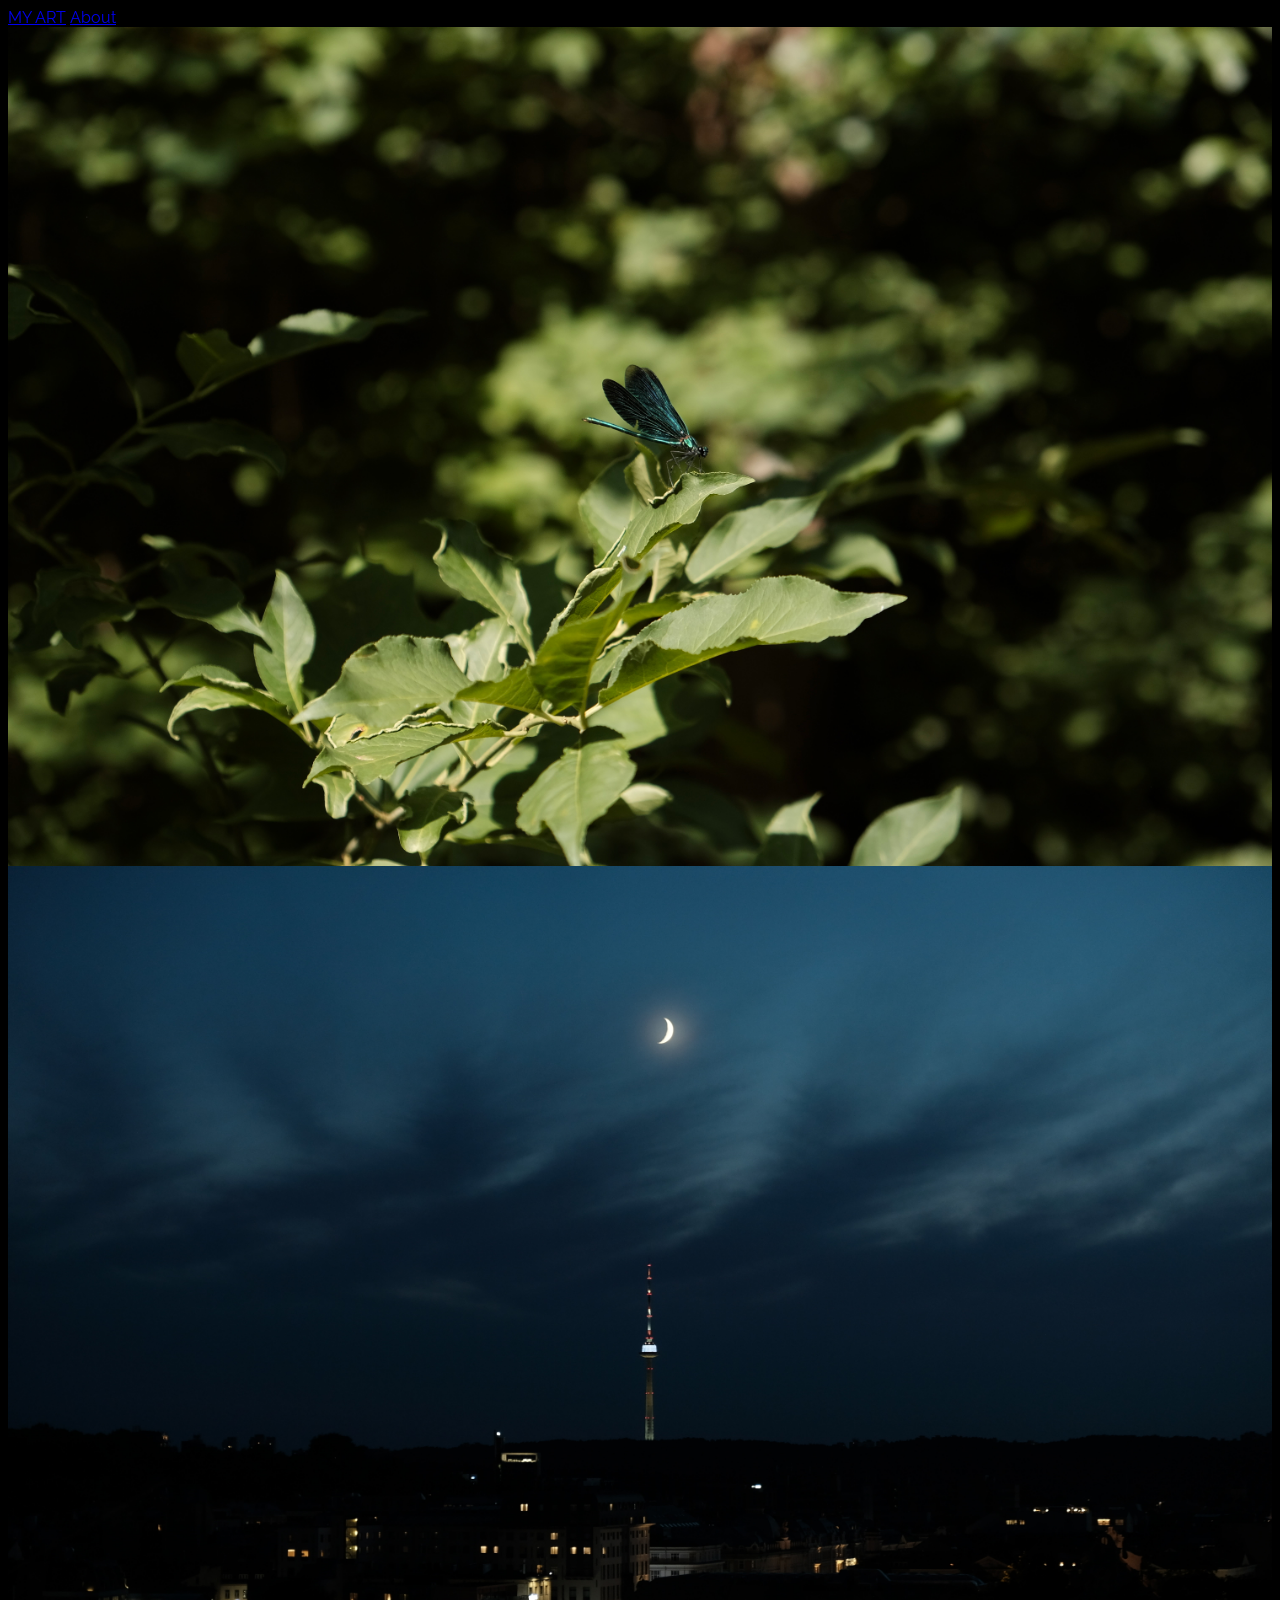
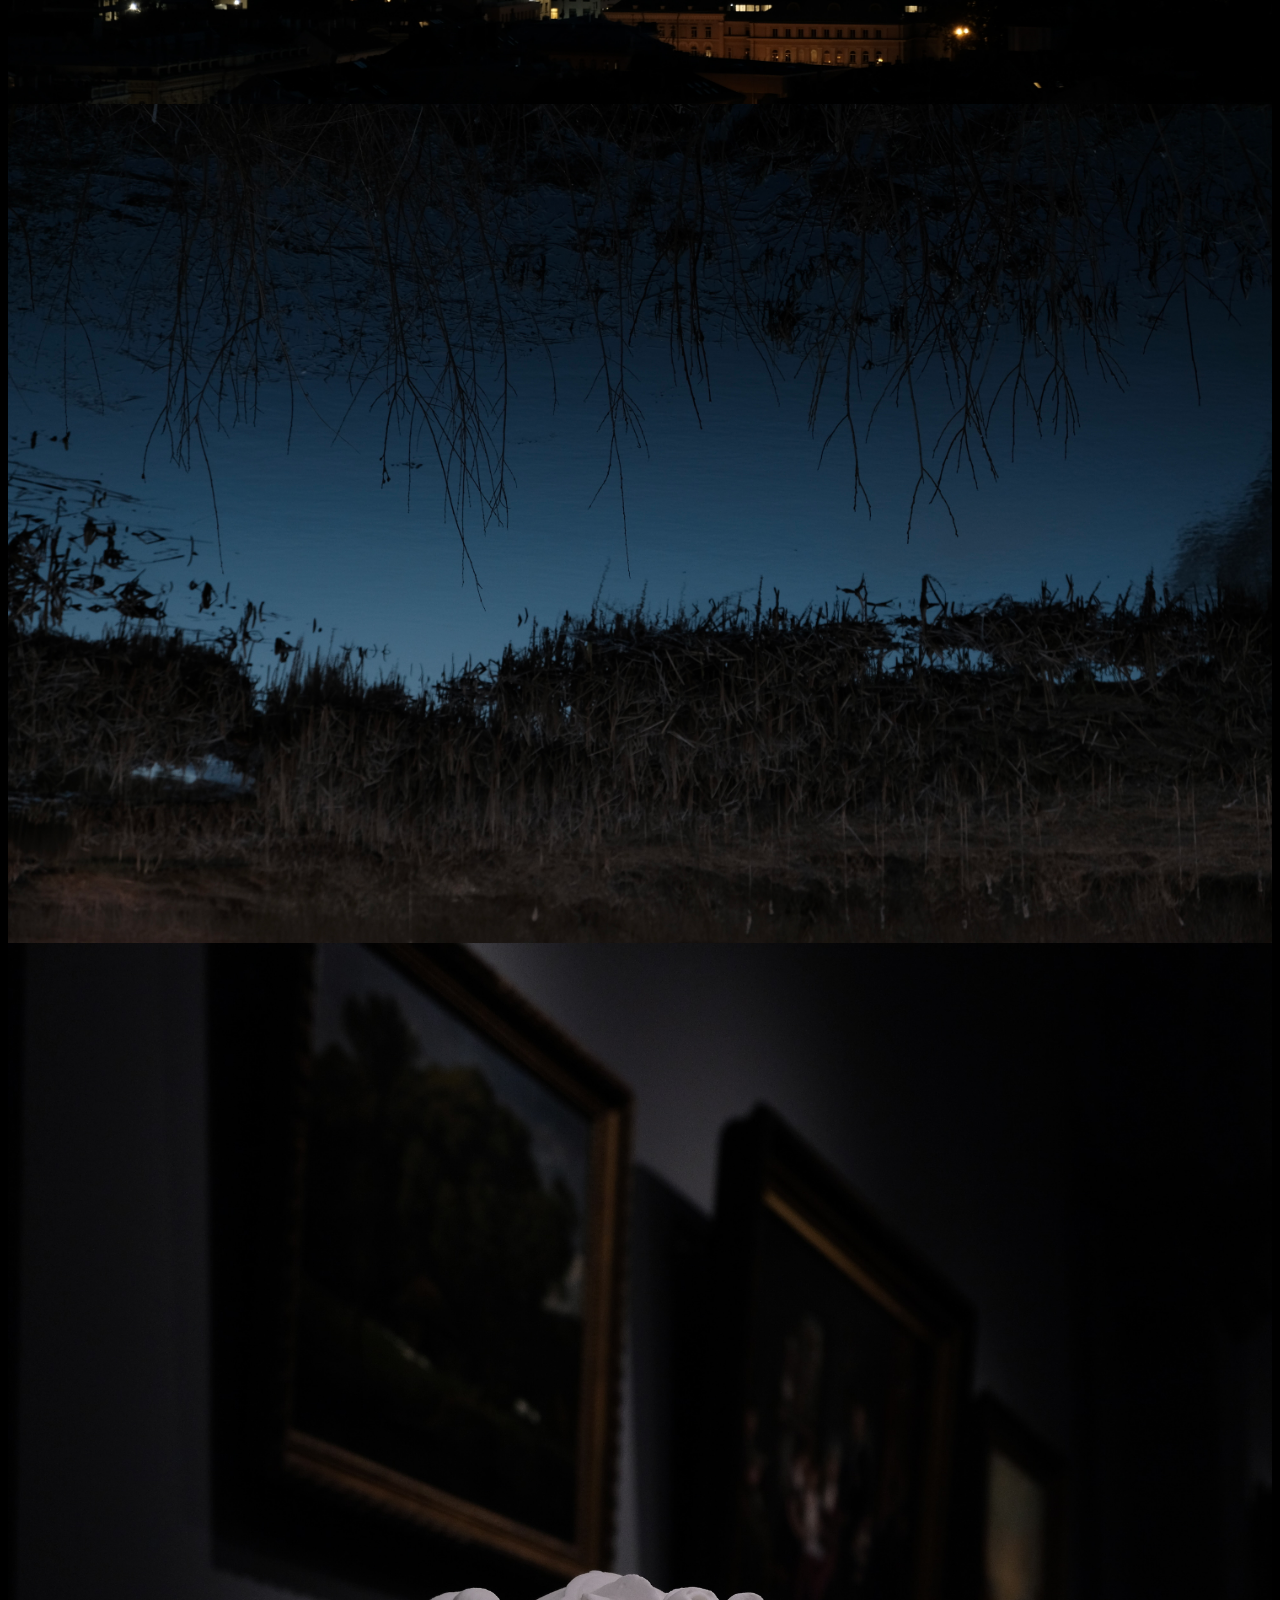
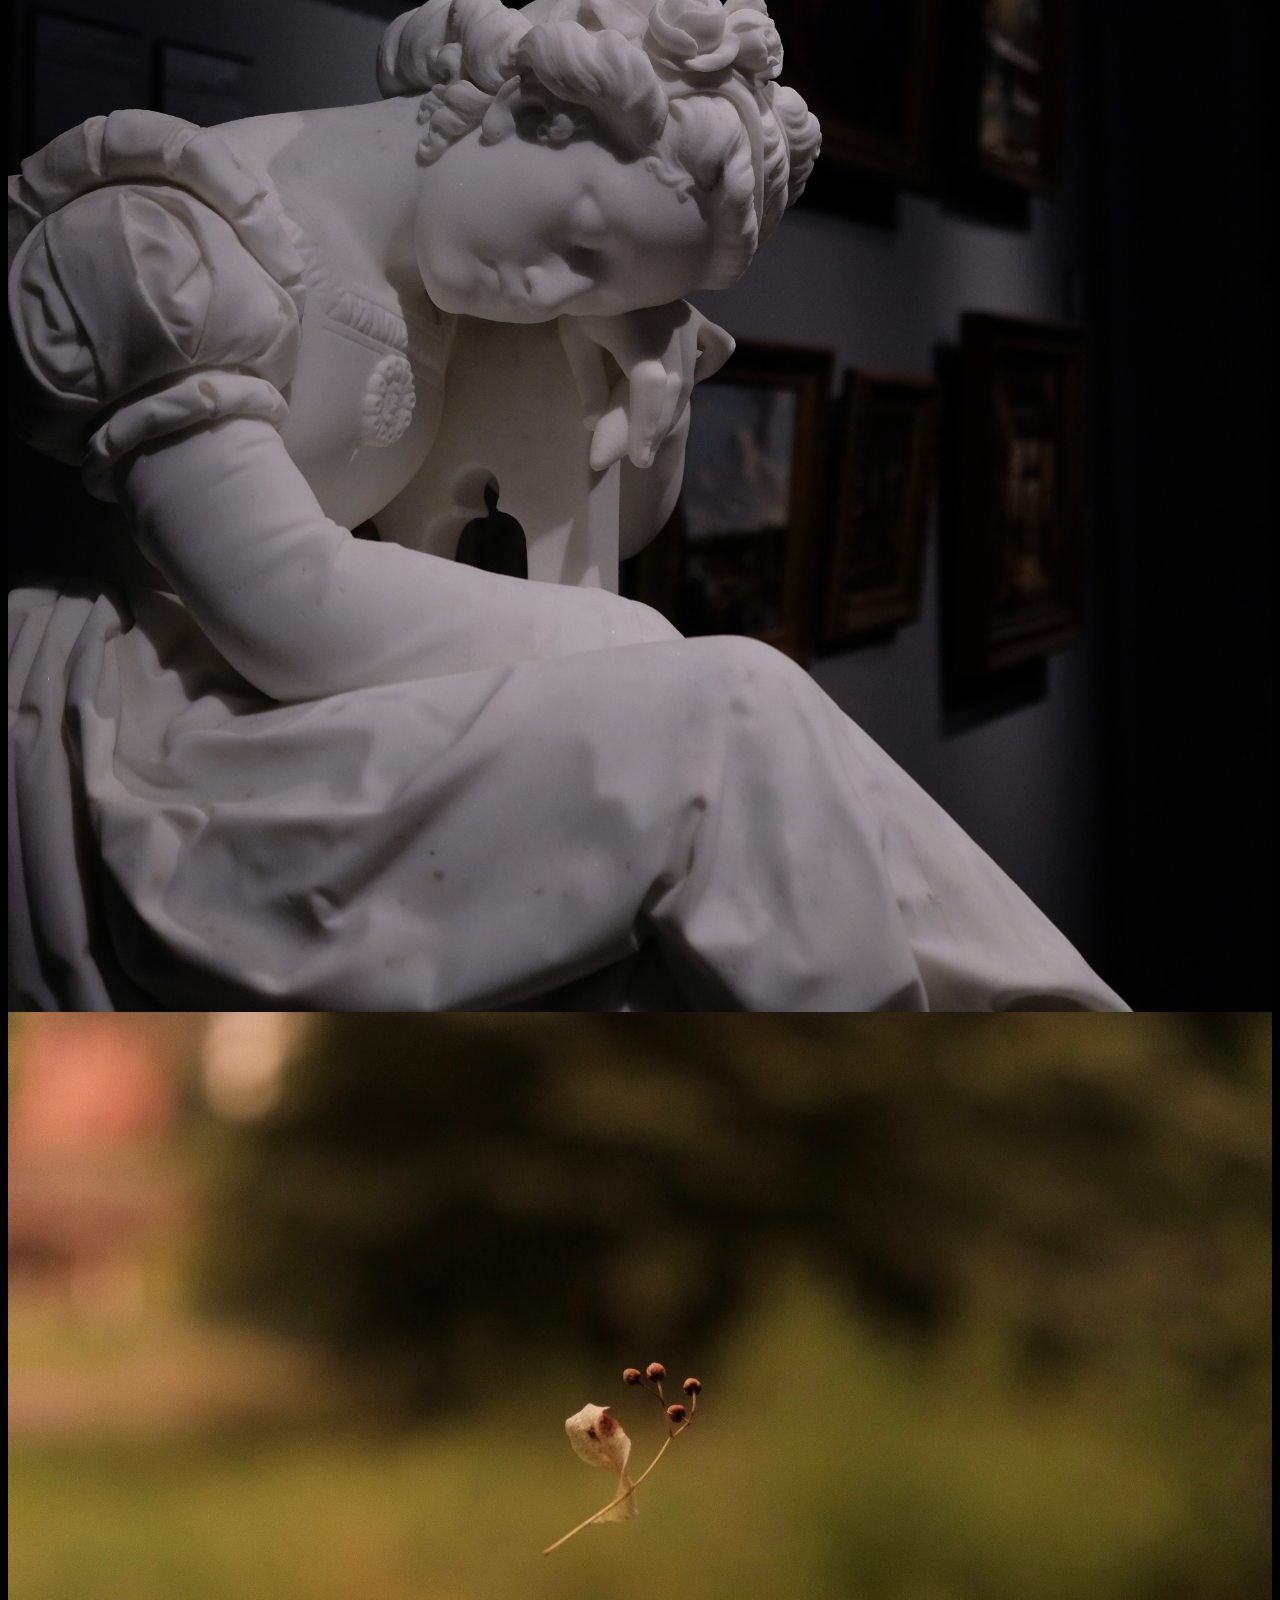
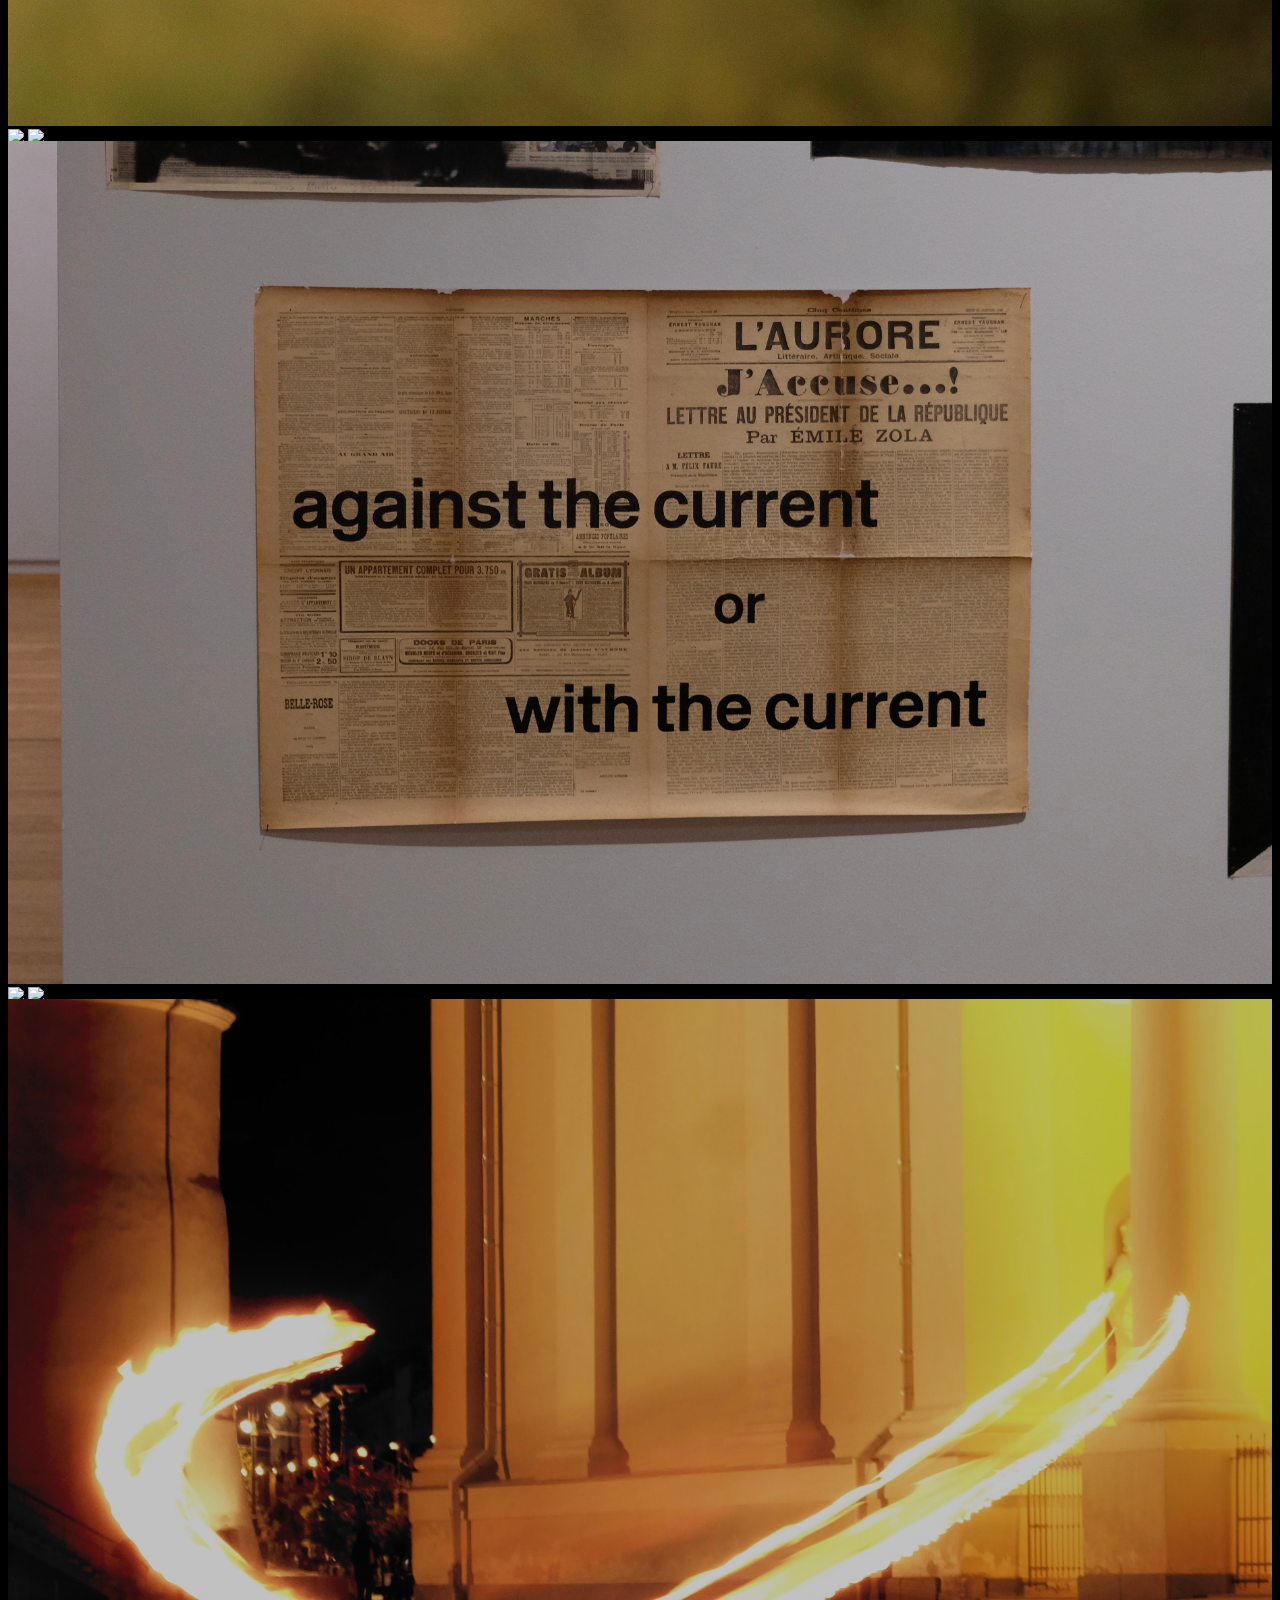
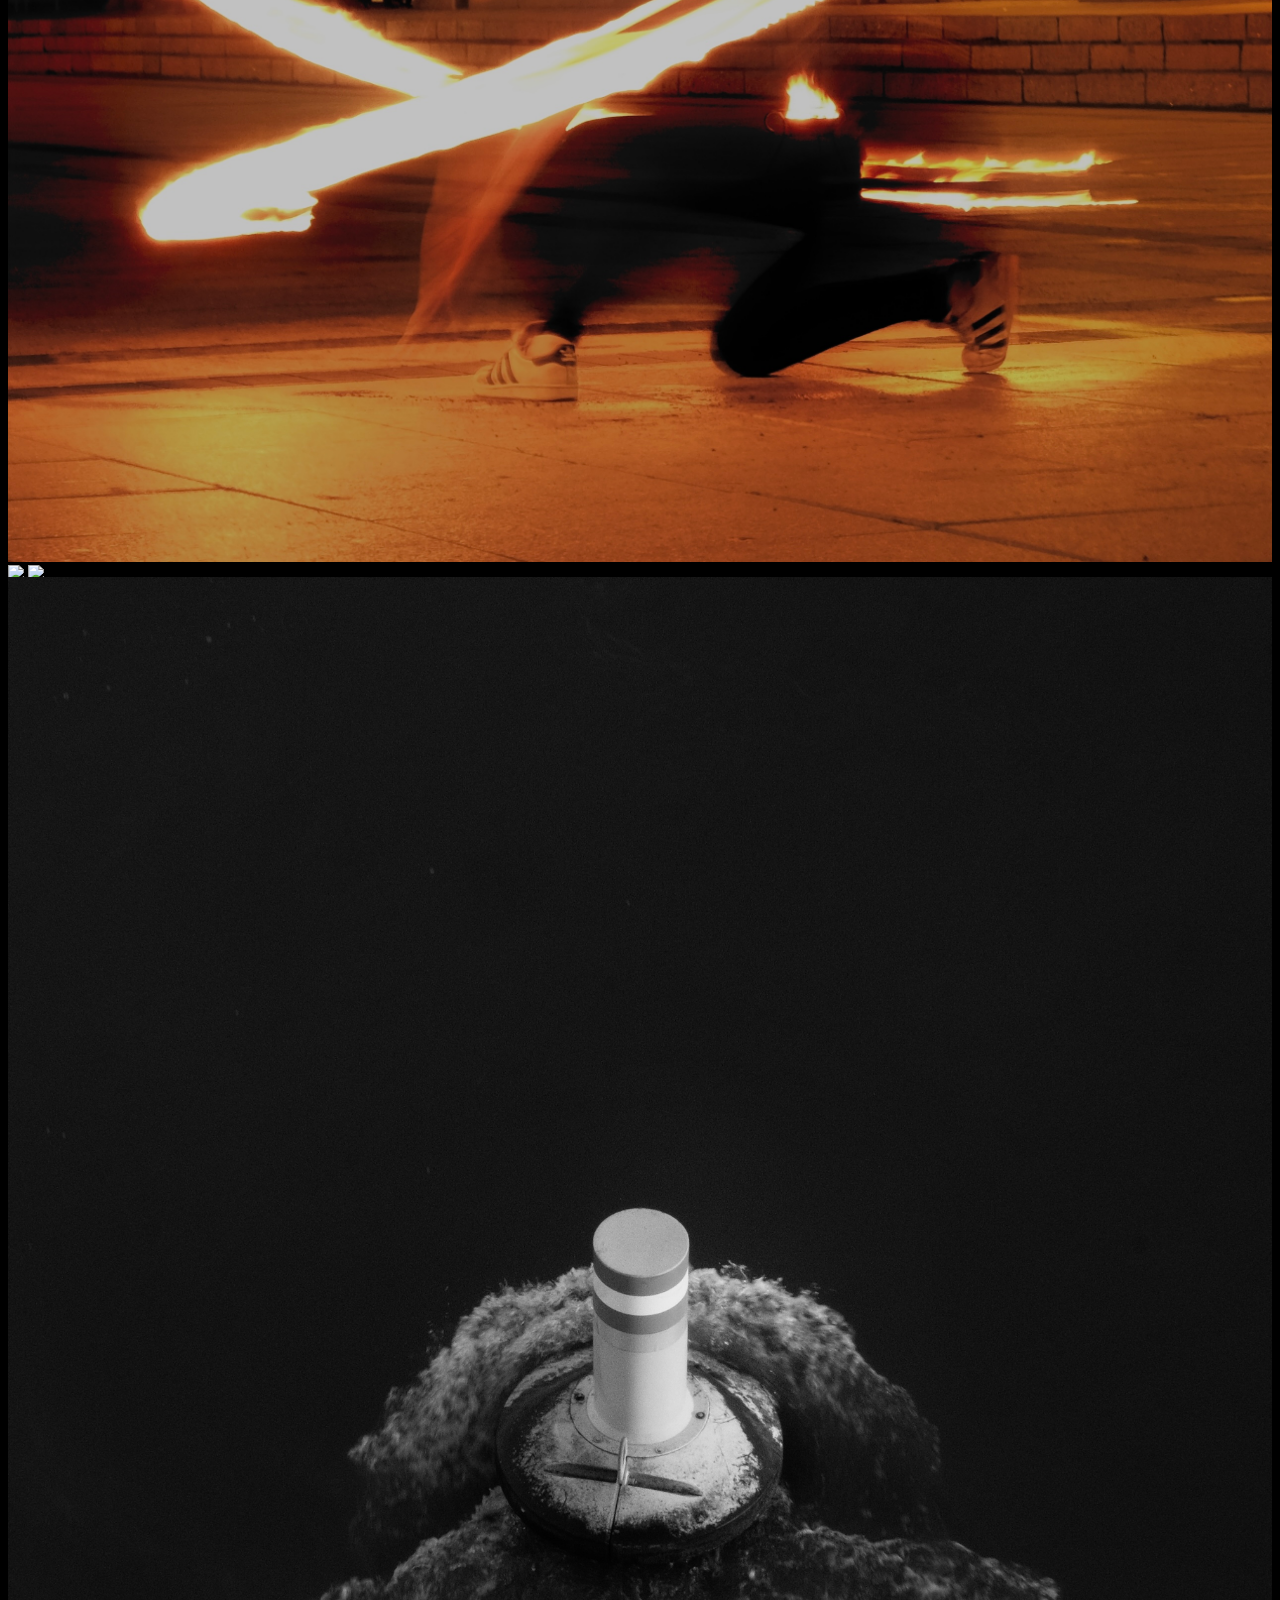
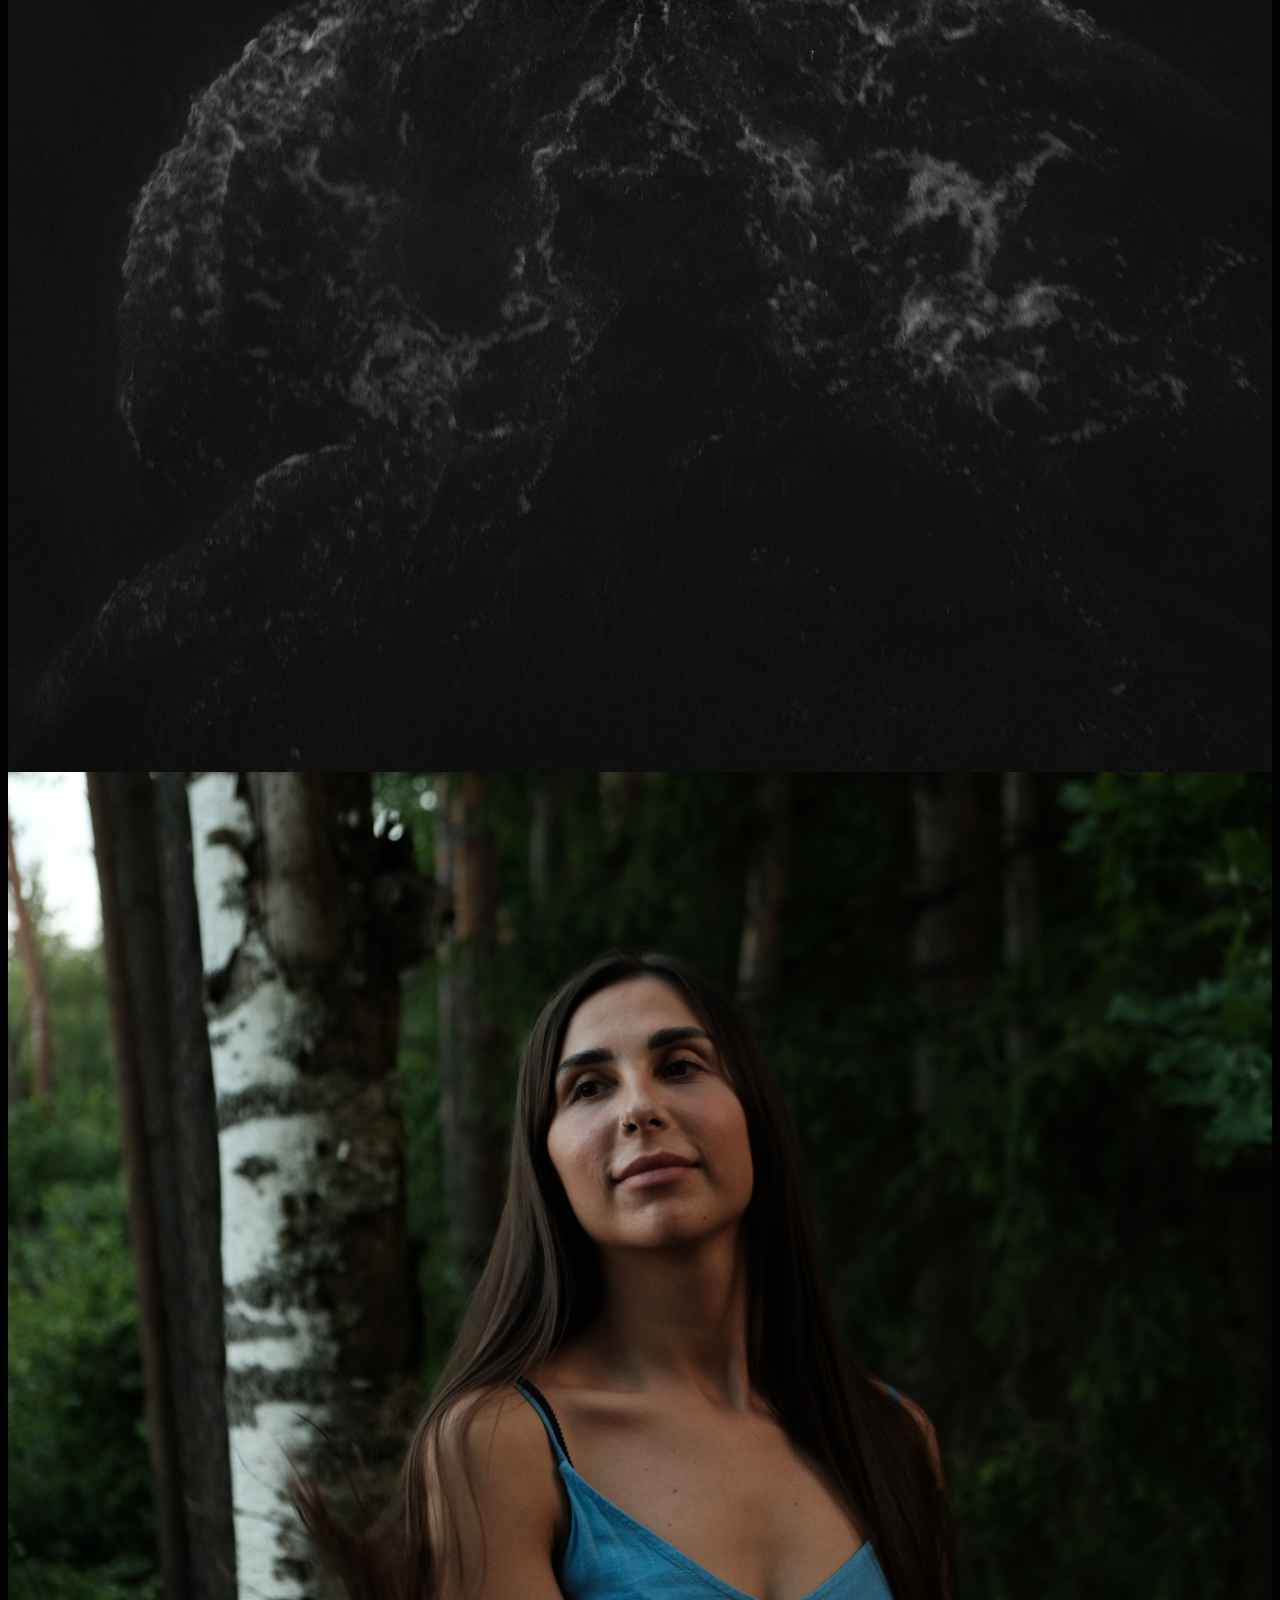
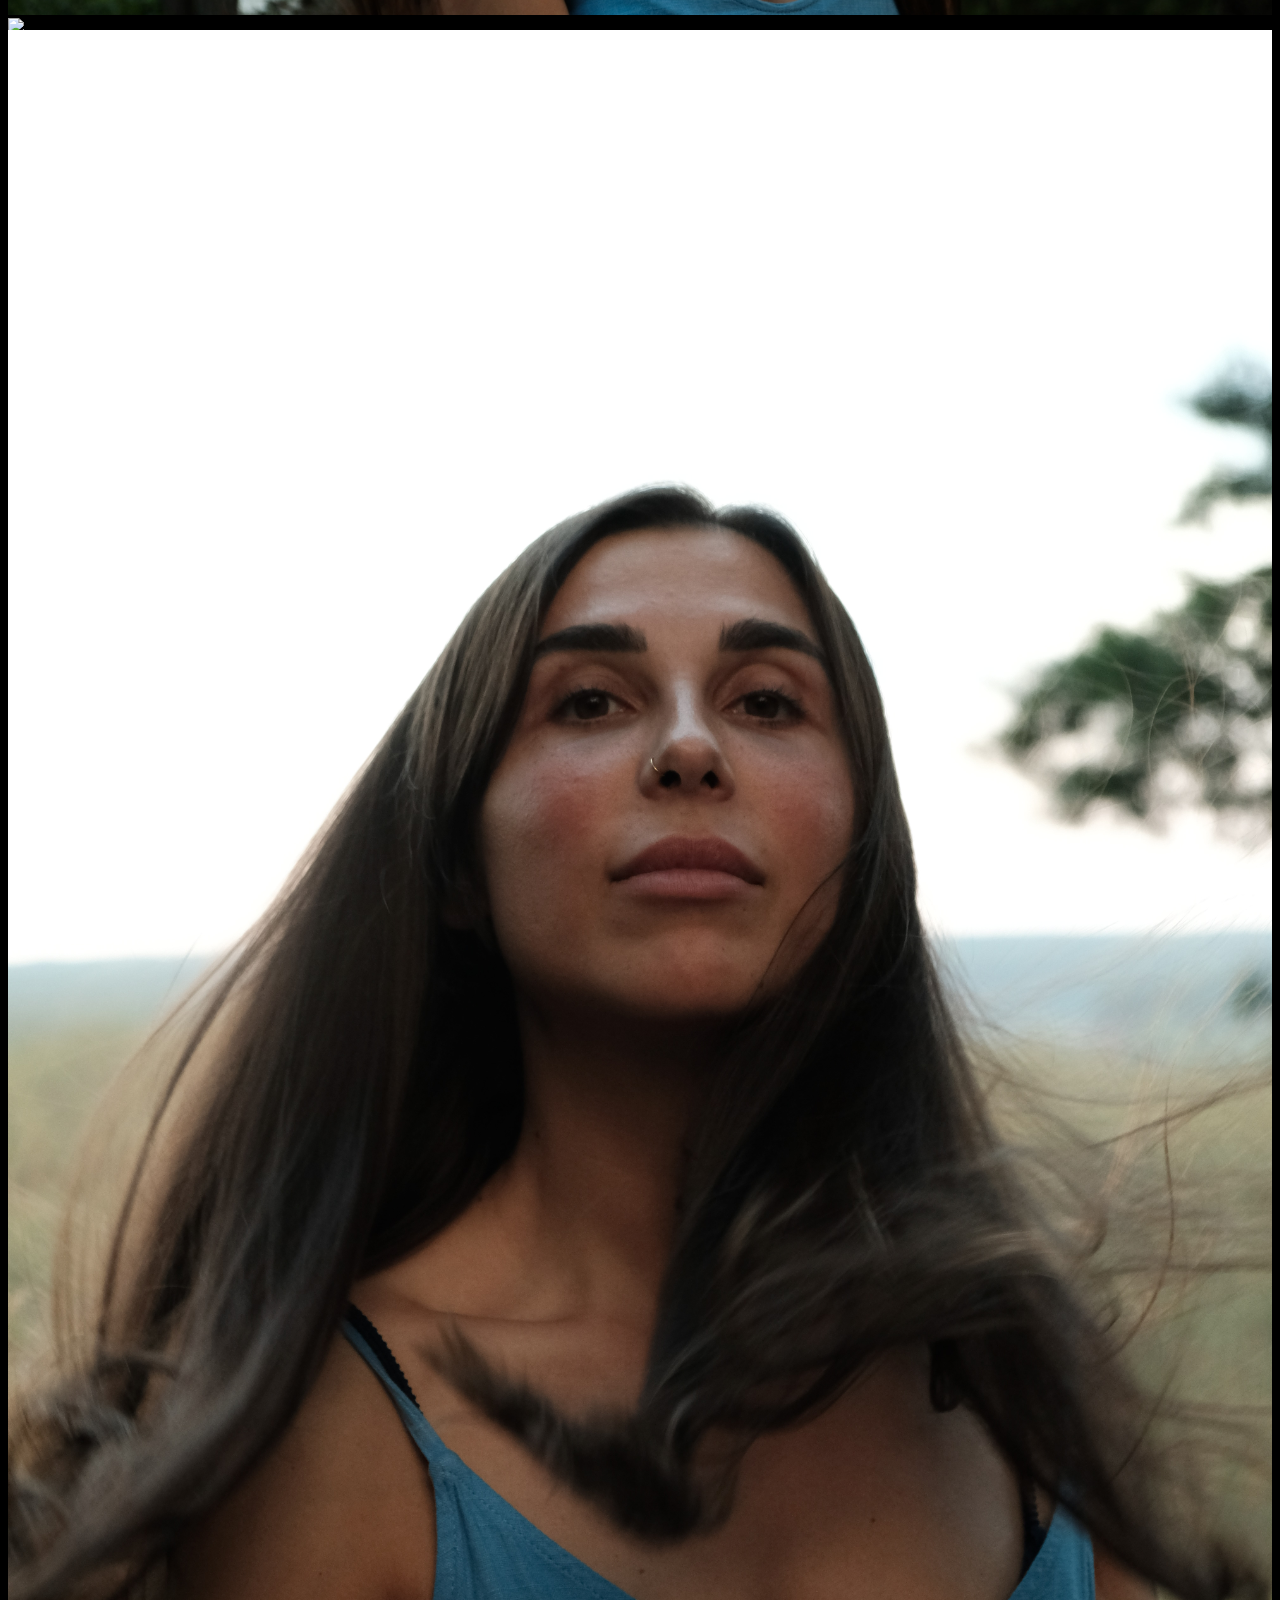
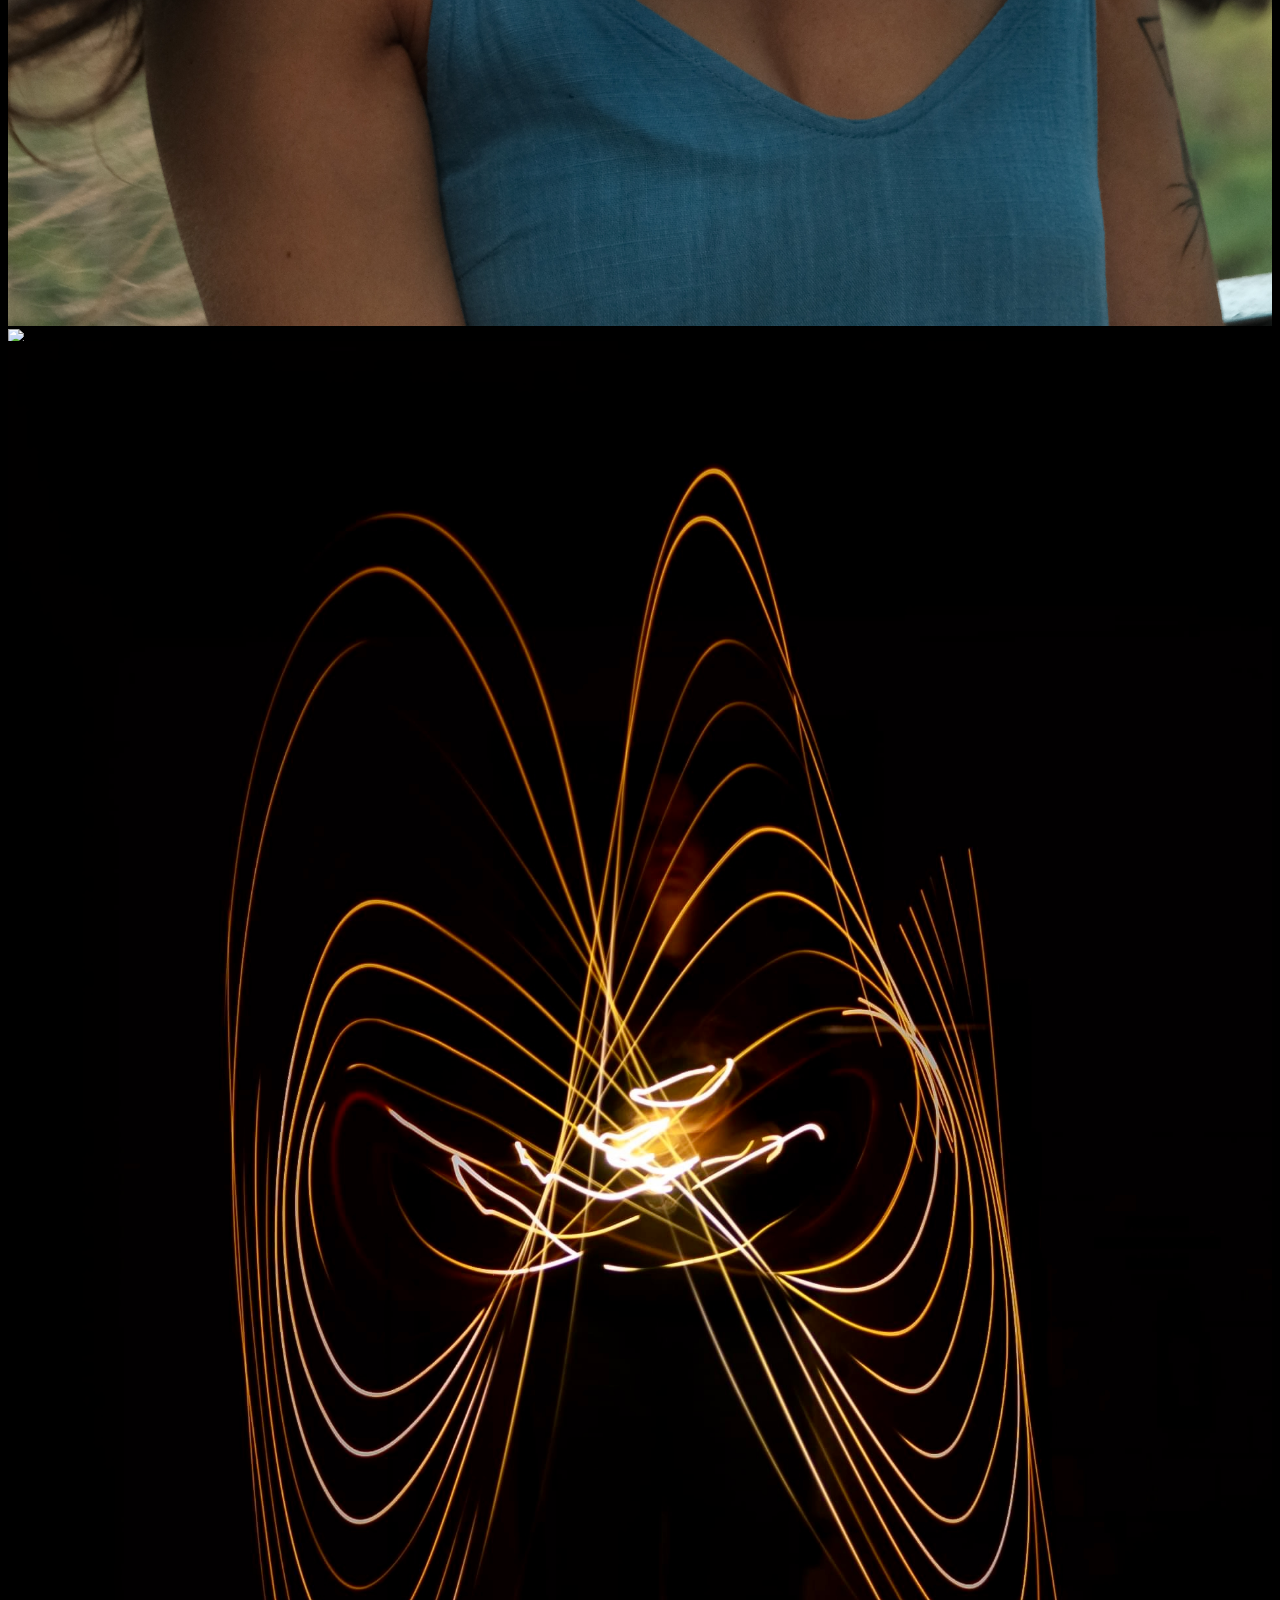
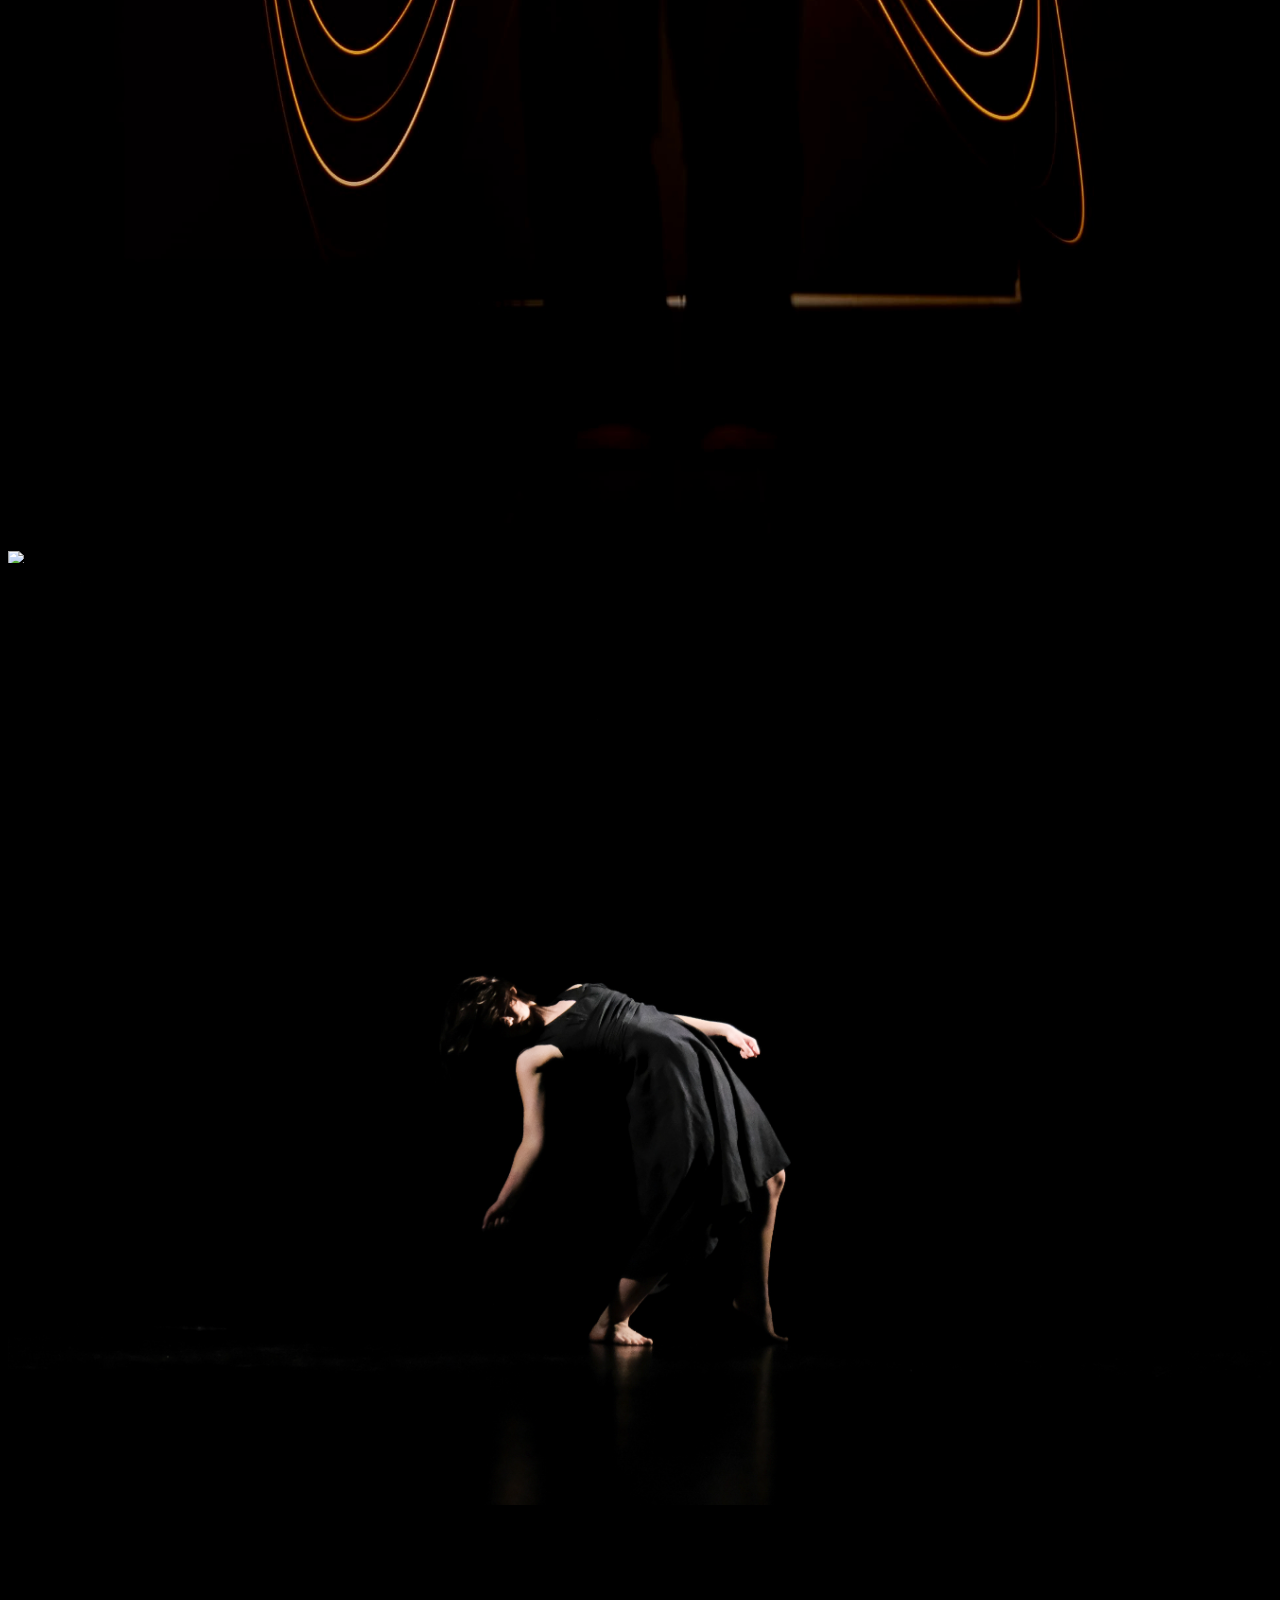
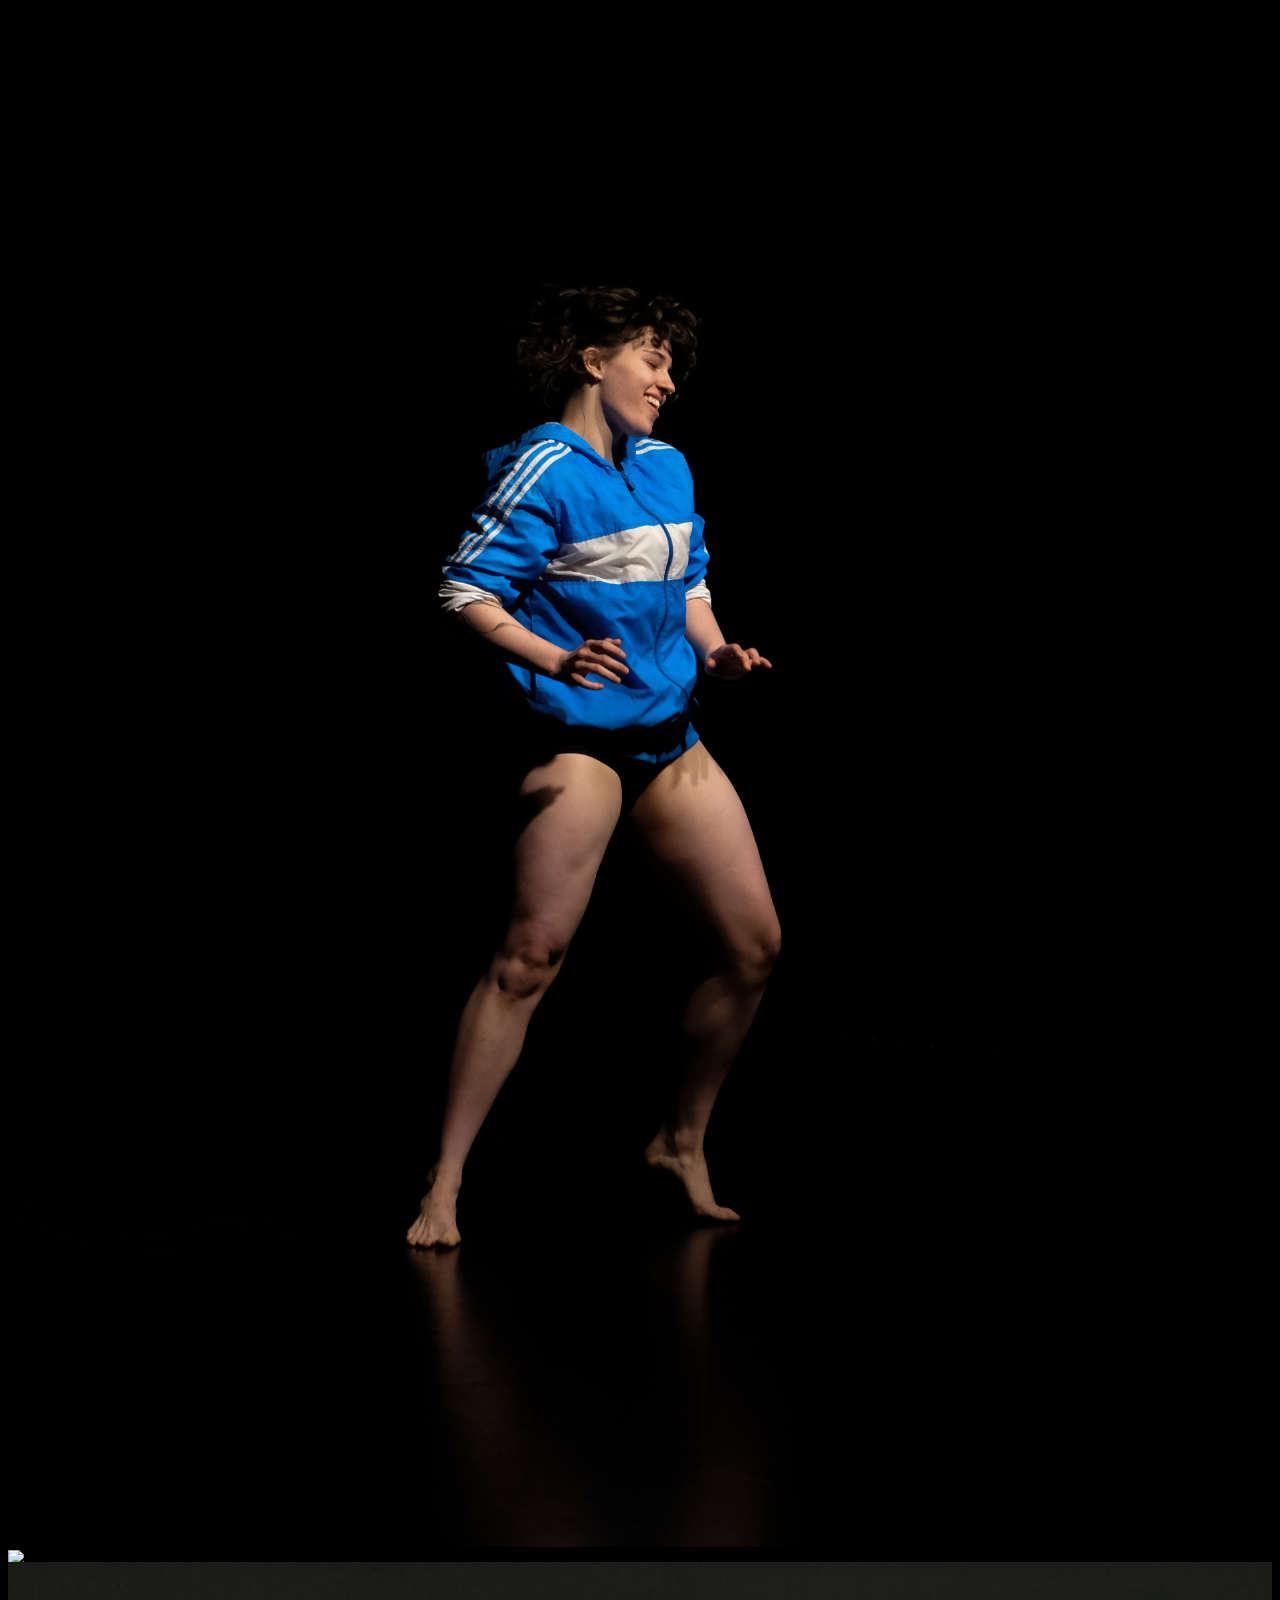
==== index.html @ f054e645 "Update index.html" ====
<!-- <!DOCTYPE html>
<html lang="en">
<head>
  <meta charset="UTF-8">
  <meta name="viewport" 
  content="width=device-width, initial-scale=1.0">
  <title>mano puslapis</title>
  <link rel="stylesheet" href="styles.css">
</head>
<body>
  <h1>hello i AM BUILDING SOMETHING</h1> -->
  <!-- <nav class="navbar">
    <div class="navbar__container">
      <a href="/" id="navbar__logo">NEXT</a>
      <div class="navbar__toggle" id="mobile-menu">
        <span class="bar"></span>
        <span class="bar"></span>
        <span class="bar"></span>
      </div>

    </div>
  </nav>
</body>
</html> -->


<!DOCTYPE html>
<html>
<head>
<title>W3.CSS Template</title>
<meta charset="UTF-8">
<meta name="viewport" content="width=device-width, initial-scale=1">
<link rel="stylesheet" href="https://www.w3schools.com/w3css/5/w3.css">
<link href="https://fonts.googleapis.com/css?family=Raleway" rel="stylesheet" type="text/css">
<style>
body {font-family: "Raleway", Arial, sans-serif}
.w3-row img {margin-bottom: -8px}
</style>
</head>
<body style="background-color: black;"> 

<!-- !PAGE CONTENT! -->
<div class="w3-content" style="max-width:1500px">

  <!-- Header -->
  <header class="w3-container w3-xlarge w3-padding-24">
    <a href="#" class="w3-left w3-button w3-black">MY ART</a>
    <a href="#about" class="w3-right w3-button w3-black">About</a>
  </header>

  <!-- Photo Grid -->
   
  <div class="w3-row">
  <img src="images/im3.jpg" style="width:100%">
</div>


  <div class="w3-row">
    <div class="w3-half">
      <img src="images/im1.jpg" style="width:100%">
      <img src="images/im2.jpg" style="width:100%">
      <img src="images/im11.jpg" style="width:100%">
      <!-- <img src="/images/im18.jpg" style="width:100%">
      <img src="/images/im6.jpg" style="width:100%"> -->
    </div>

    <div class="w3-half">
      <img src="images/im4.jpg" style="width:100%">
      <img src="images/im5.jpg" style="width:100%">
      <img src="images/im12.JPG" style="width:100%">
    </div>
  </div>
  <div class="w3-row">
  <img src="images/im17.jpg" style="width:100%">
</div>
  <!-- Photo Grid -->
  <div class="w3-row">
    <div class="w3-half">
      <img src="images/im6.JPG" style="width:100%">
      <img src="images/light3.jpg" style="width:100%">
      <img src="images/im111.jpg" style="width:100%">
      
      <img src="images/sokis.jpg" style="width:100%">
      <img src="images/im41.jpg" style="width:100%">
      <img src="images/tamsu1.jpg" style="width:100%">
      <img src="images/sabi.JPG" style="width:100%">
      <img src="images/im14.JPG" style="width:100%">
      <img src="images/im13.JPG" style="width:100%">
      <img src="images/im9.JPG" style="width:100%">
      
      
    </div>

    <div class="w3-half">
      <img src="images/light1.JPG" style="width:100%">
      <img src="/images/light2.jpg" style="width:100%">
      
      <img src="/images/im16.JPG" style="width:100%">
      <img src="/images/im15.JPG" style="width:100%">
      <img src="/images/im44.JPG" style="width:100%">
      <img src="/images/cizos.JPG" style="width:100%">


      <img src="/images/im123.jpg" style="width:100%">
      <img src="/images/im18.jpg" style="width:100%">
      <img src="/images/help.jpg" style="width:100%">
     
    </div>
  </div>

  <div class="w3-row">
  
  <img src="/images/im321.jpg" style="width:100%">

 </div>
  <div class="w3-row">
  <img src="/images/eyez.jpg" style="width:100%">
</div>
  
  <div class="w3-row">
  <img src="/images/eyez copy.jpg" style="width:100%">
</div>
  
<!-- End Page Content -->
</div>

<!-- Footer / About Section -->


<!-- <footer class="w3-light-grey w3-padding-64 w3-center" id="about">
  <h2>About</h2>
  <img src="/w3images/boy.jpg" class="w3-image w3-padding-32" width="300" height="300">
  <form style="margin:auto;width:60%" action="/action_page.php" target="_blank">
    <p>
    
    </p>
    <p class="w3-large w3-text-pink">Do not hesitate to contact me!</p>
    <div class="w3-section">
      <label><b>Name</b></label>
      <input class="w3-input w3-border" type="text" required name="Name">
    </div>
    <div class="w3-section">
      <label><b>Email</b></label>
      <input class="w3-input w3-border" type="text" required name="Email">
    </div>
    <div class="w3-section">
      <label><b>Message</b></label>
      <input class="w3-input w3-border" required name="Message">
    </div>
    <button type="submit" class="w3-button w3-block w3-dark-grey">Send</button>
  </form>
  <br>
  <p>Powered by <a href="https://www.w3schools.com/w3css/default.asp" target="_blank" class="w3-hover-text-green">w3.css</a></p>
</footer>
 
</body>
</html> -->
---- styles.css ----
h1 {
    color: red
}
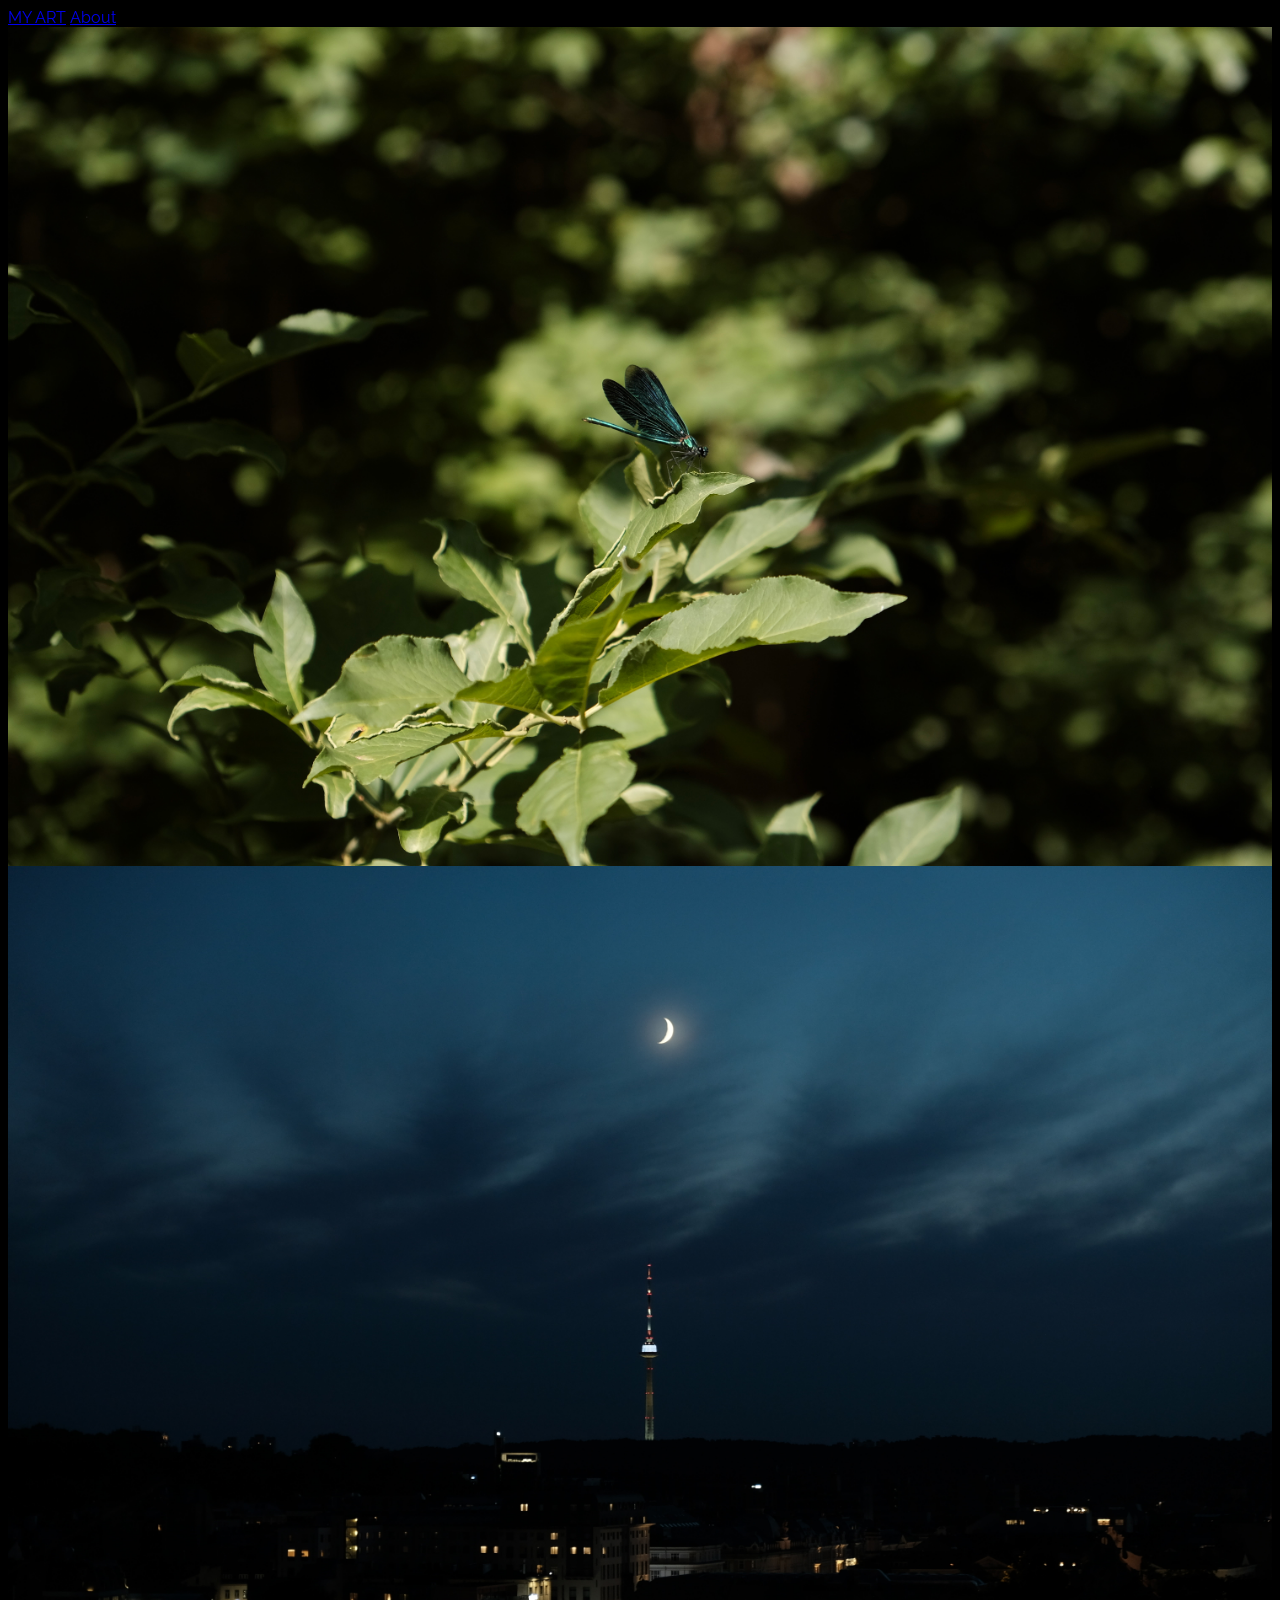
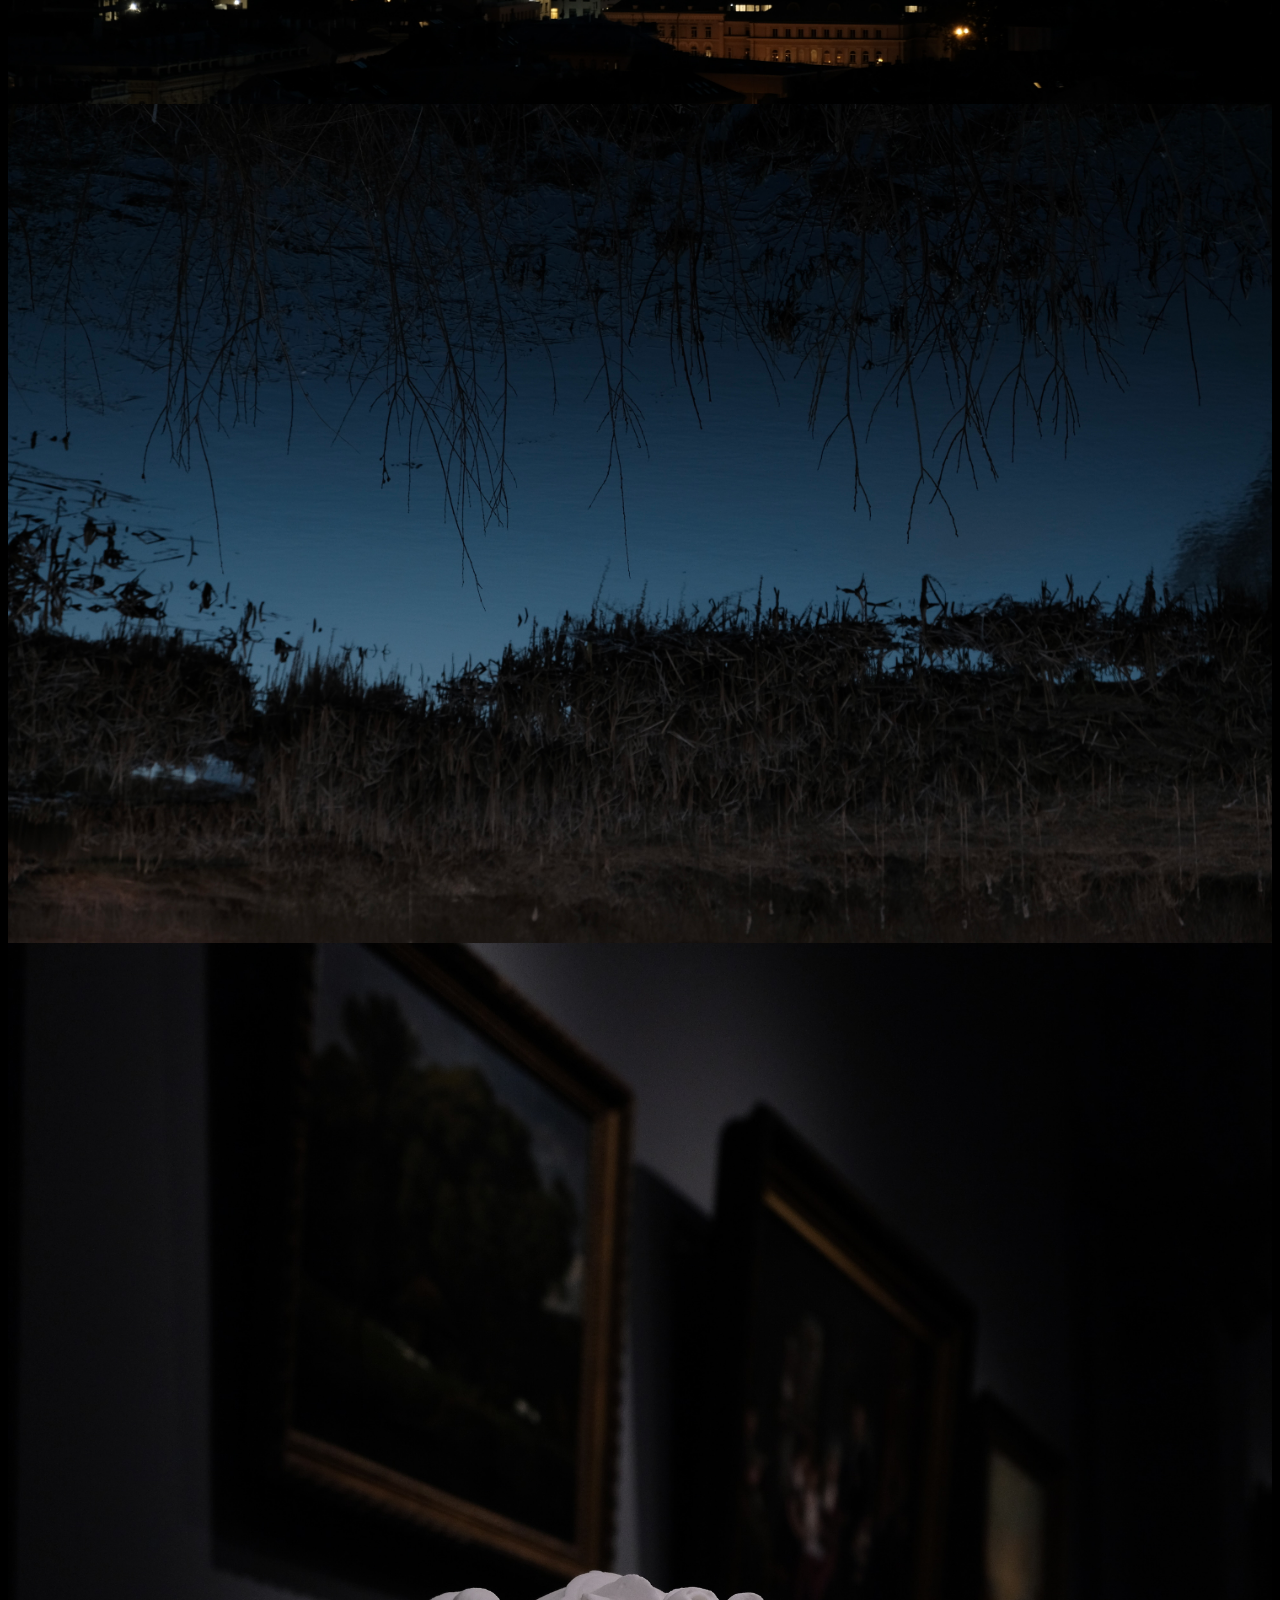
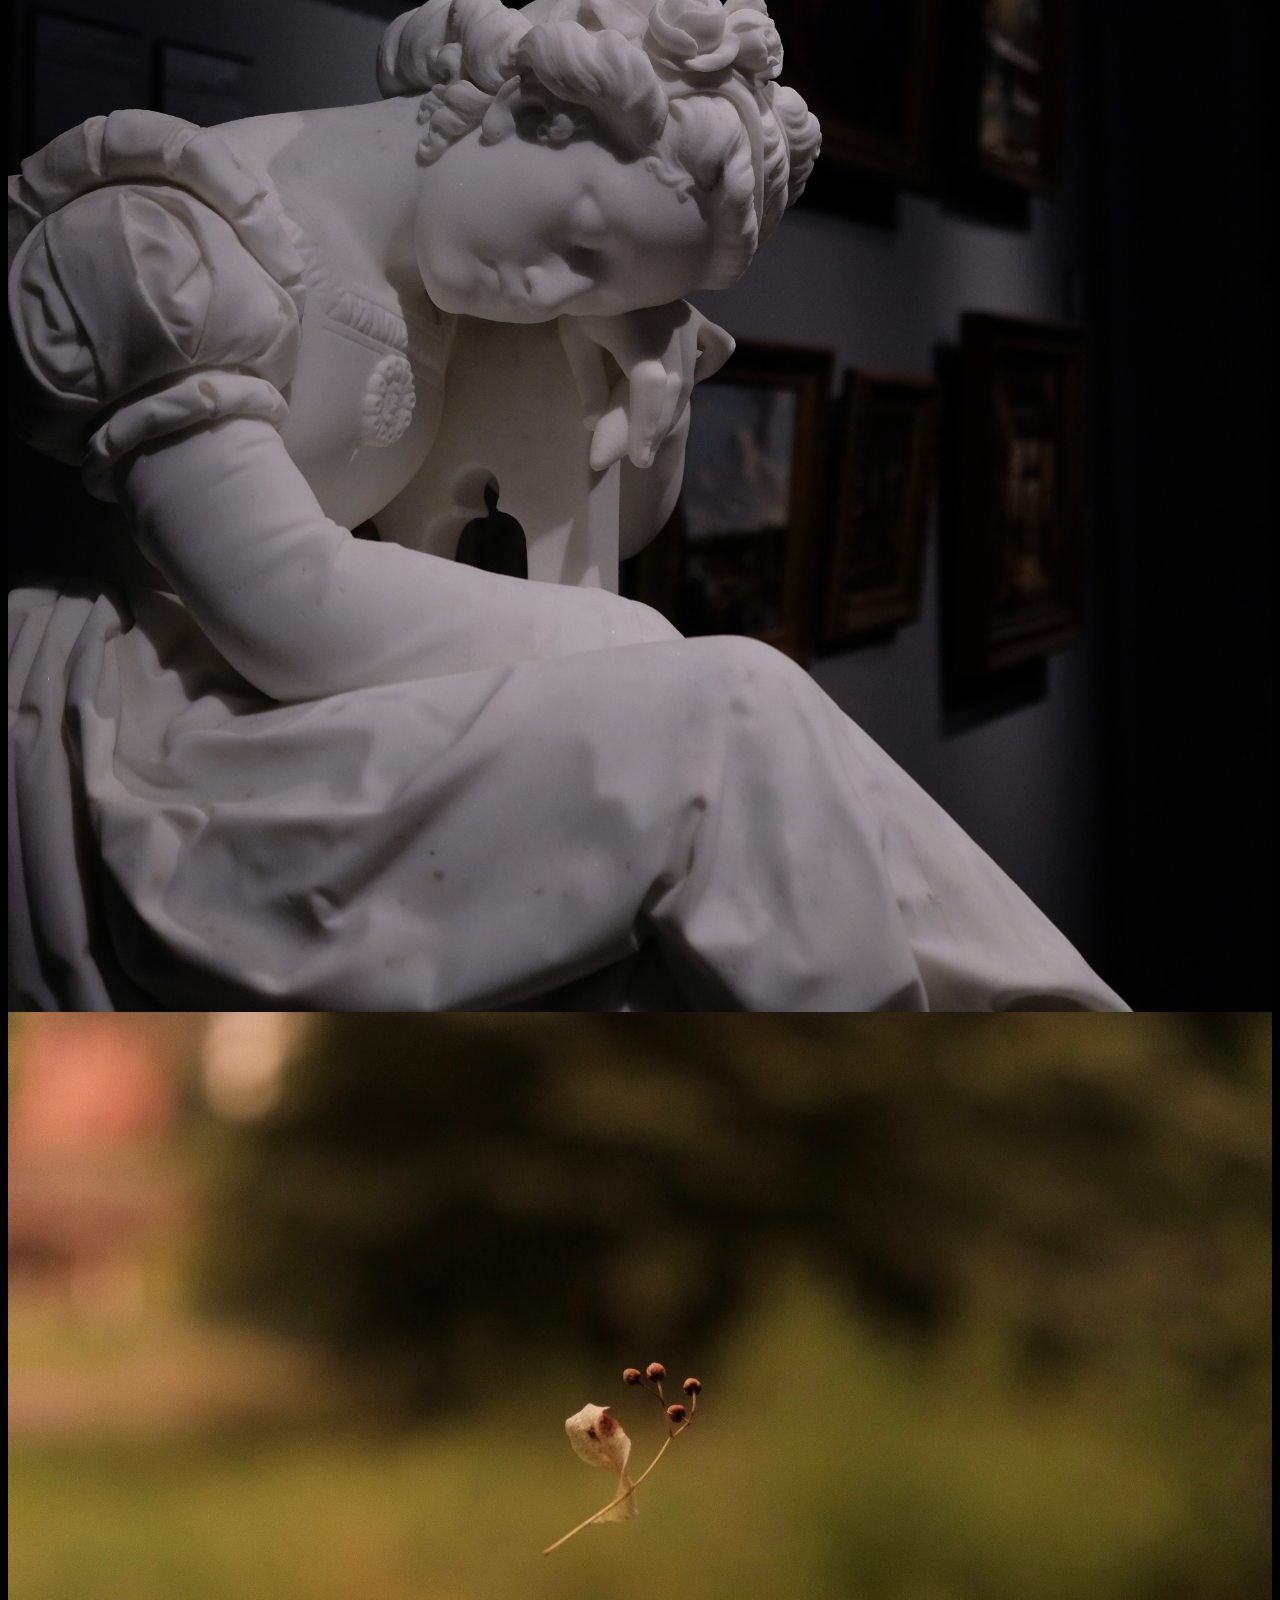
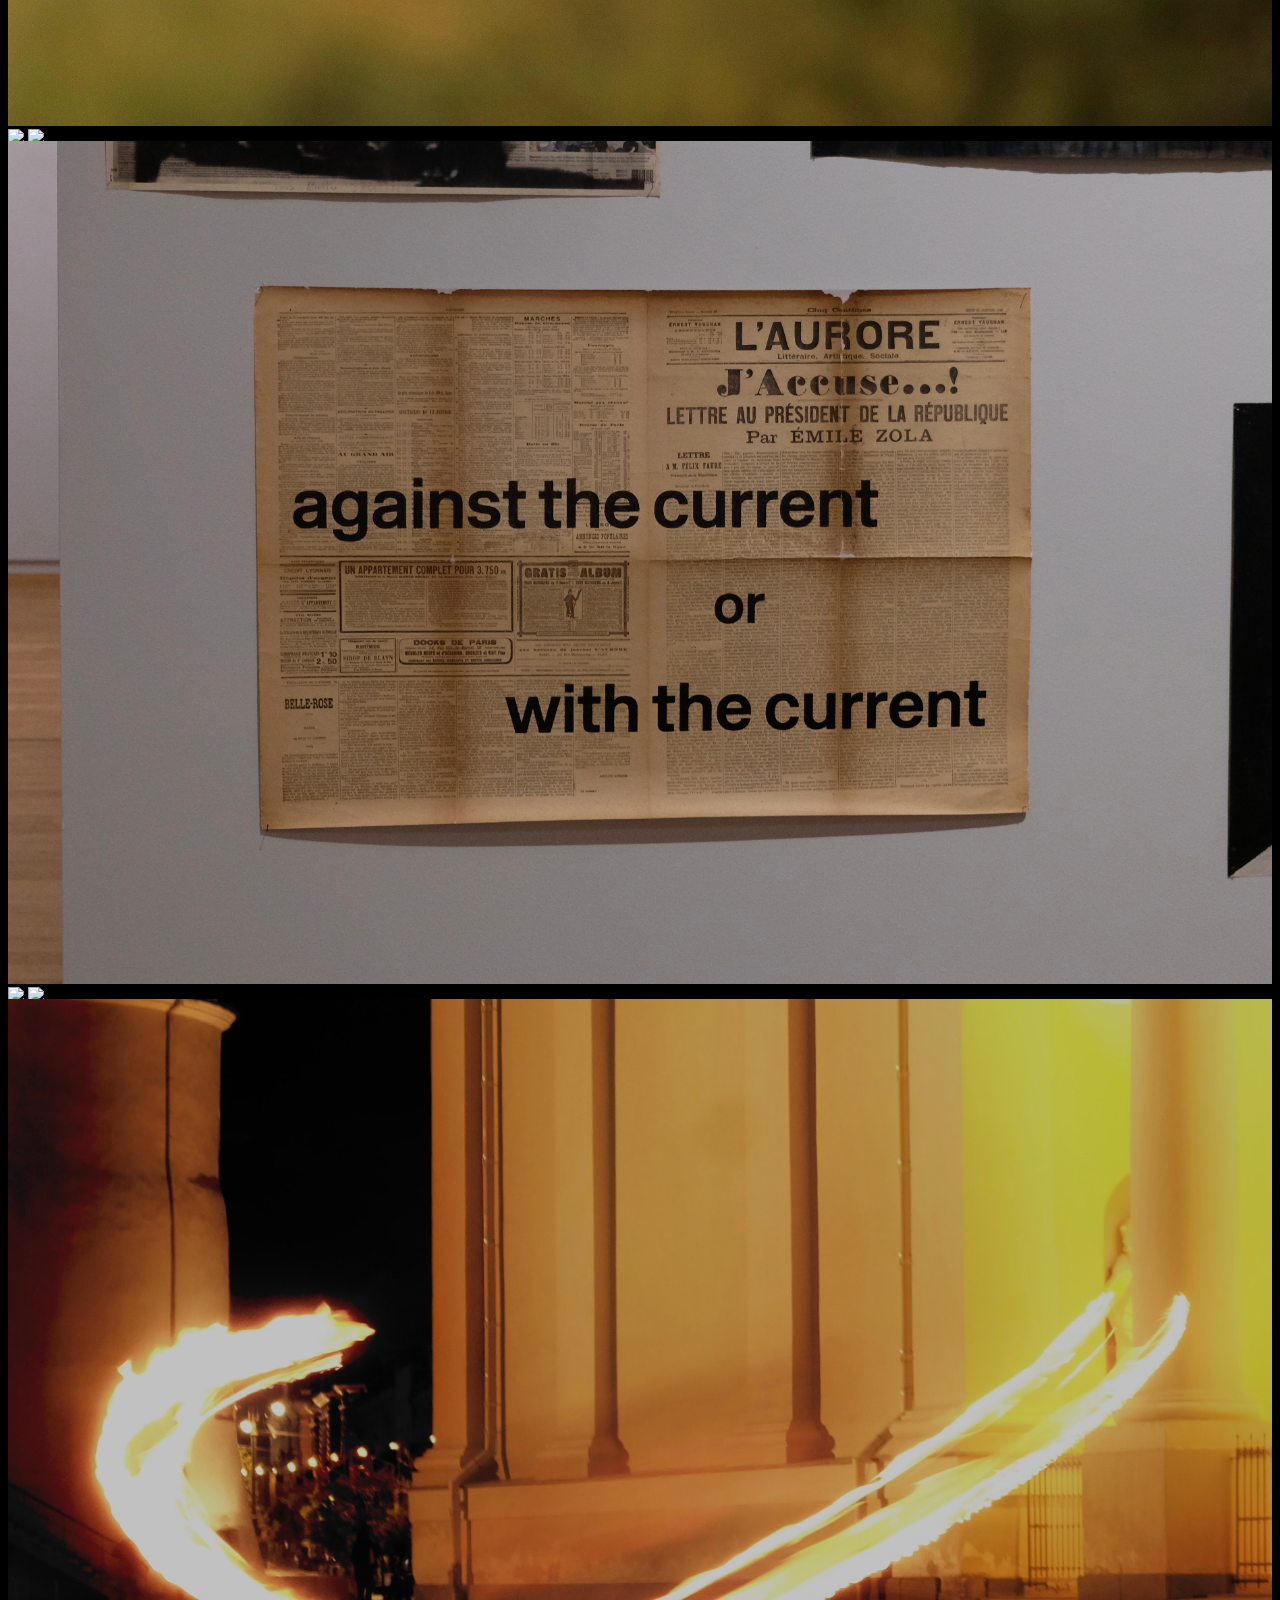
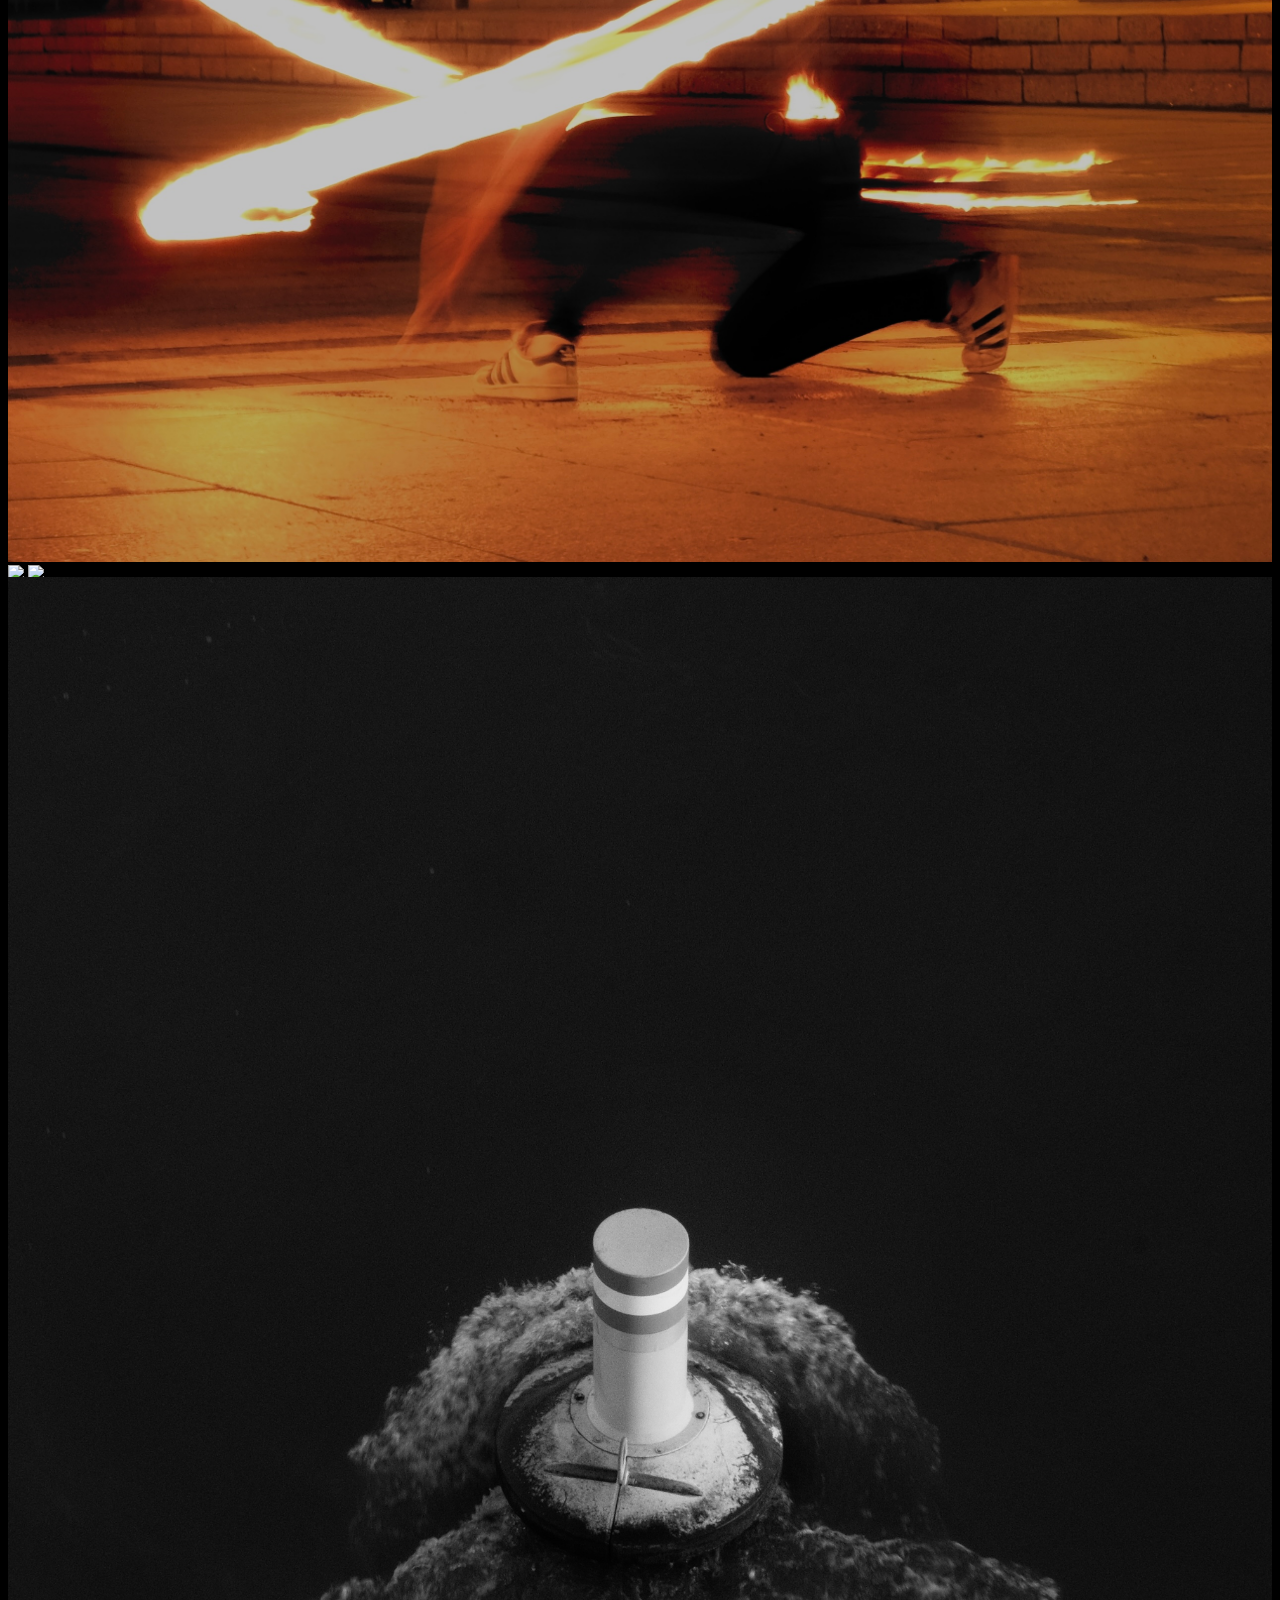
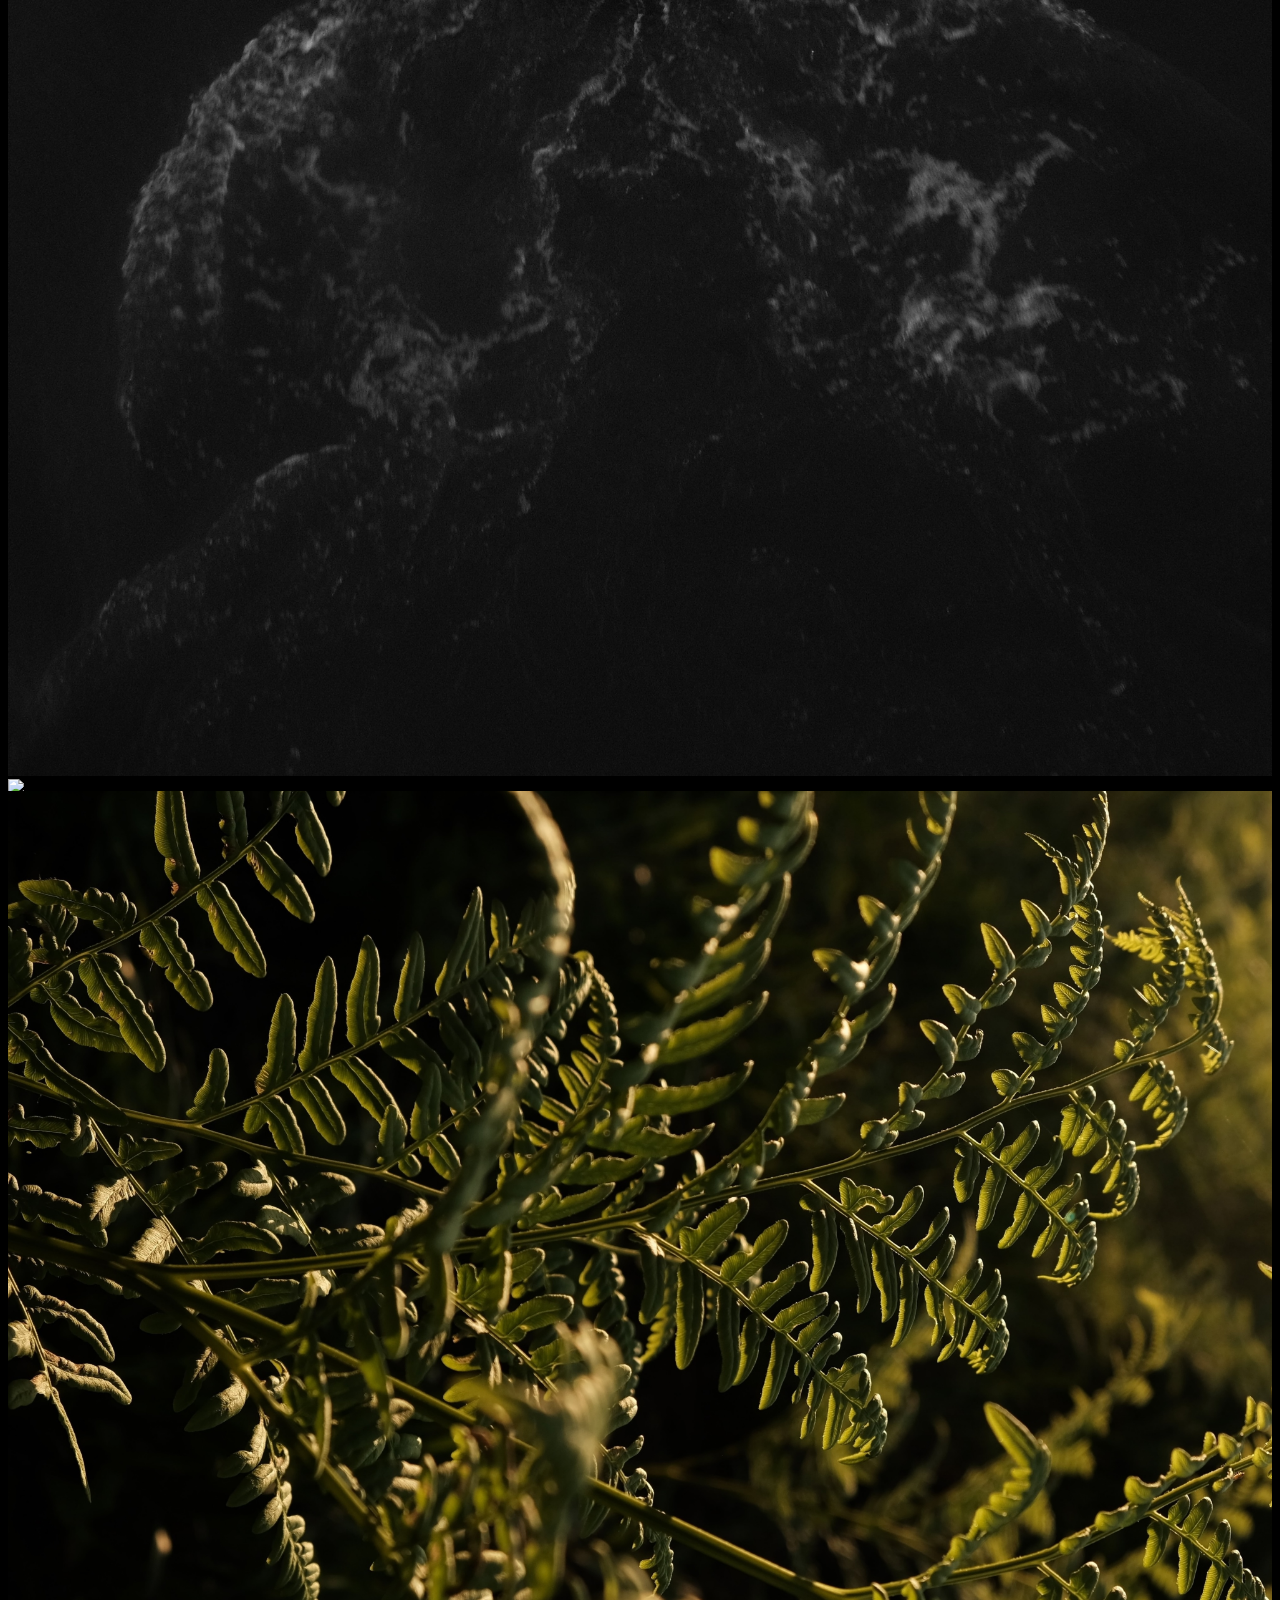
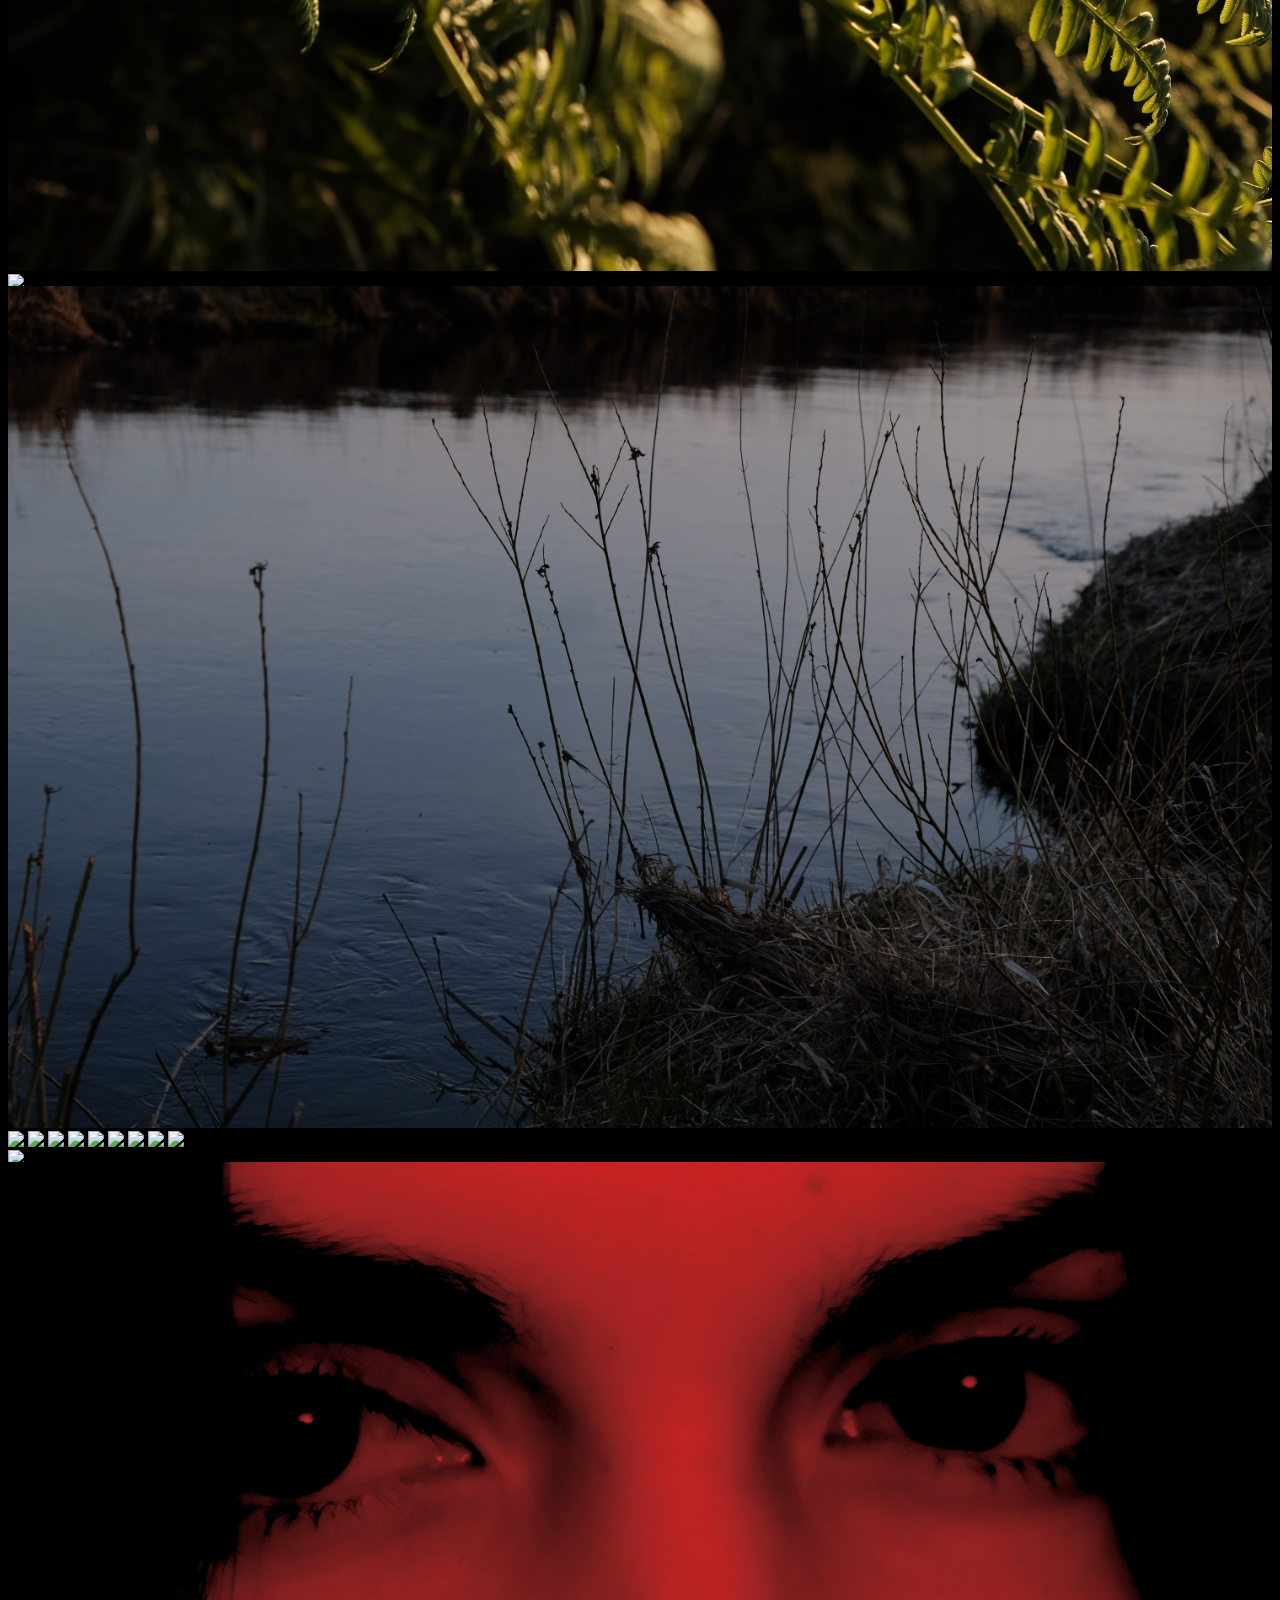
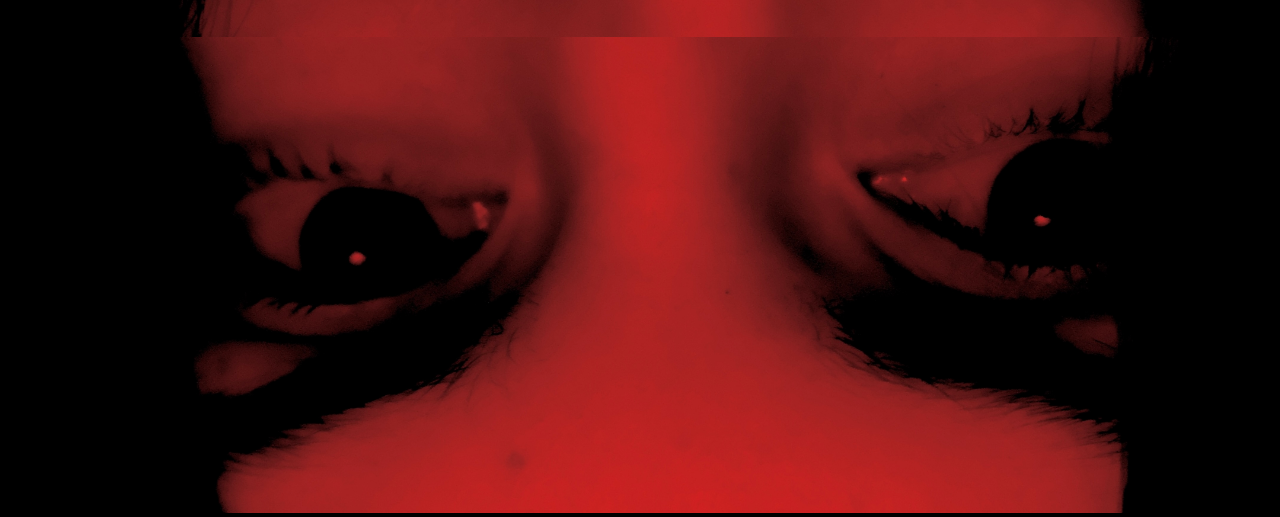
==== commit f1fd1df0: "Update index.html" ====
--- a/index.html
+++ b/index.html
@@ -67,7 +67,7 @@
     <div class="w3-half">
       <img src="images/im4.jpg" style="width:100%">
       <img src="images/im5.jpg" style="width:100%">
-      <img src="images/im12.JPG" style="width:100%">
+      <img src="images/im12.jpg" style="width:100%">
     </div>
   </div>
   <div class="w3-row">
@@ -76,49 +76,49 @@
   <!-- Photo Grid -->
   <div class="w3-row">
     <div class="w3-half">
-      <img src="images/im6.JPG" style="width:100%">
+      <img src="images/im6.jpg" style="width:100%">
       <img src="images/light3.jpg" style="width:100%">
       <img src="images/im111.jpg" style="width:100%">
       
       <img src="images/sokis.jpg" style="width:100%">
       <img src="images/im41.jpg" style="width:100%">
       <img src="images/tamsu1.jpg" style="width:100%">
-      <img src="images/sabi.JPG" style="width:100%">
-      <img src="images/im14.JPG" style="width:100%">
-      <img src="images/im13.JPG" style="width:100%">
-      <img src="images/im9.JPG" style="width:100%">
+      <img src="images/sabi.jpg" style="width:100%">
+      <img src="images/im14.jpg" style="width:100%">
+      <img src="images/im13.jpg" style="width:100%">
+      <img src="images/im9.jpg" style="width:100%">
       
       
     </div>
 
     <div class="w3-half">
-      <img src="images/light1.JPG" style="width:100%">
-      <img src="/images/light2.jpg" style="width:100%">
+      <img src="images/light1.jpg" style="width:100%">
+      <img src="images/light2.jpg" style="width:100%">
       
-      <img src="/images/im16.JPG" style="width:100%">
-      <img src="/images/im15.JPG" style="width:100%">
-      <img src="/images/im44.JPG" style="width:100%">
-      <img src="/images/cizos.JPG" style="width:100%">
+      <img src="images/im16.jpg" style="width:100%">
+      <img src="images/im15.jpg" style="width:100%">
+      <img src="images/im44.jpg" style="width:100%">
+      <img src="images/cizos.jpg" style="width:100%">
 
 
-      <img src="/images/im123.jpg" style="width:100%">
-      <img src="/images/im18.jpg" style="width:100%">
-      <img src="/images/help.jpg" style="width:100%">
+      <img src="images/im123.jpg" style="width:100%">
+      <img src="images/im18.jpg" style="width:100%">
+      <img src="images/help.jpg" style="width:100%">
      
     </div>
   </div>
 
   <div class="w3-row">
   
-  <img src="/images/im321.jpg" style="width:100%">
+  <img src="images/im321.jpg" style="width:100%">
 
  </div>
   <div class="w3-row">
-  <img src="/images/eyez.jpg" style="width:100%">
+  <img src="images/eyez.jpg" style="width:100%">
 </div>
   
   <div class="w3-row">
-  <img src="/images/eyez copy.jpg" style="width:100%">
+  <img src="images/eyez_copy.jpg" style="width:100%">
 </div>
   
 <!-- End Page Content -->
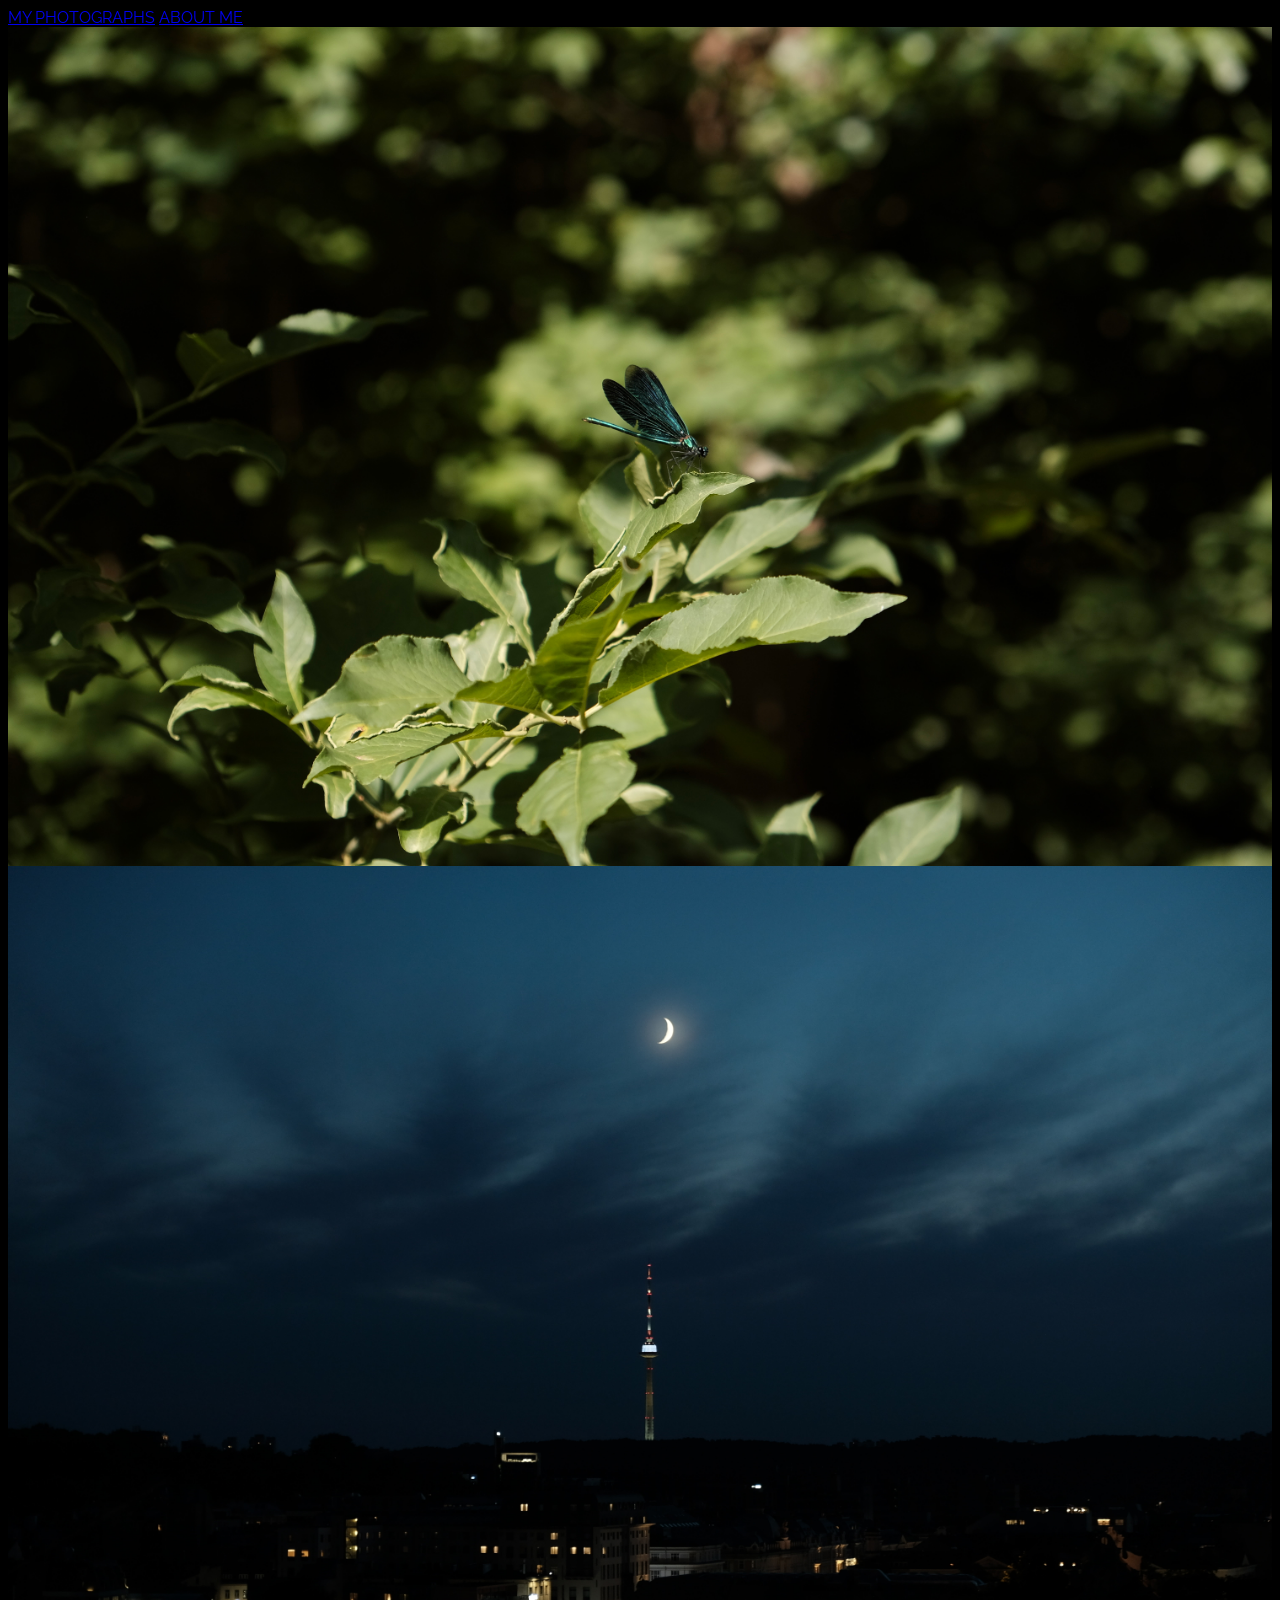
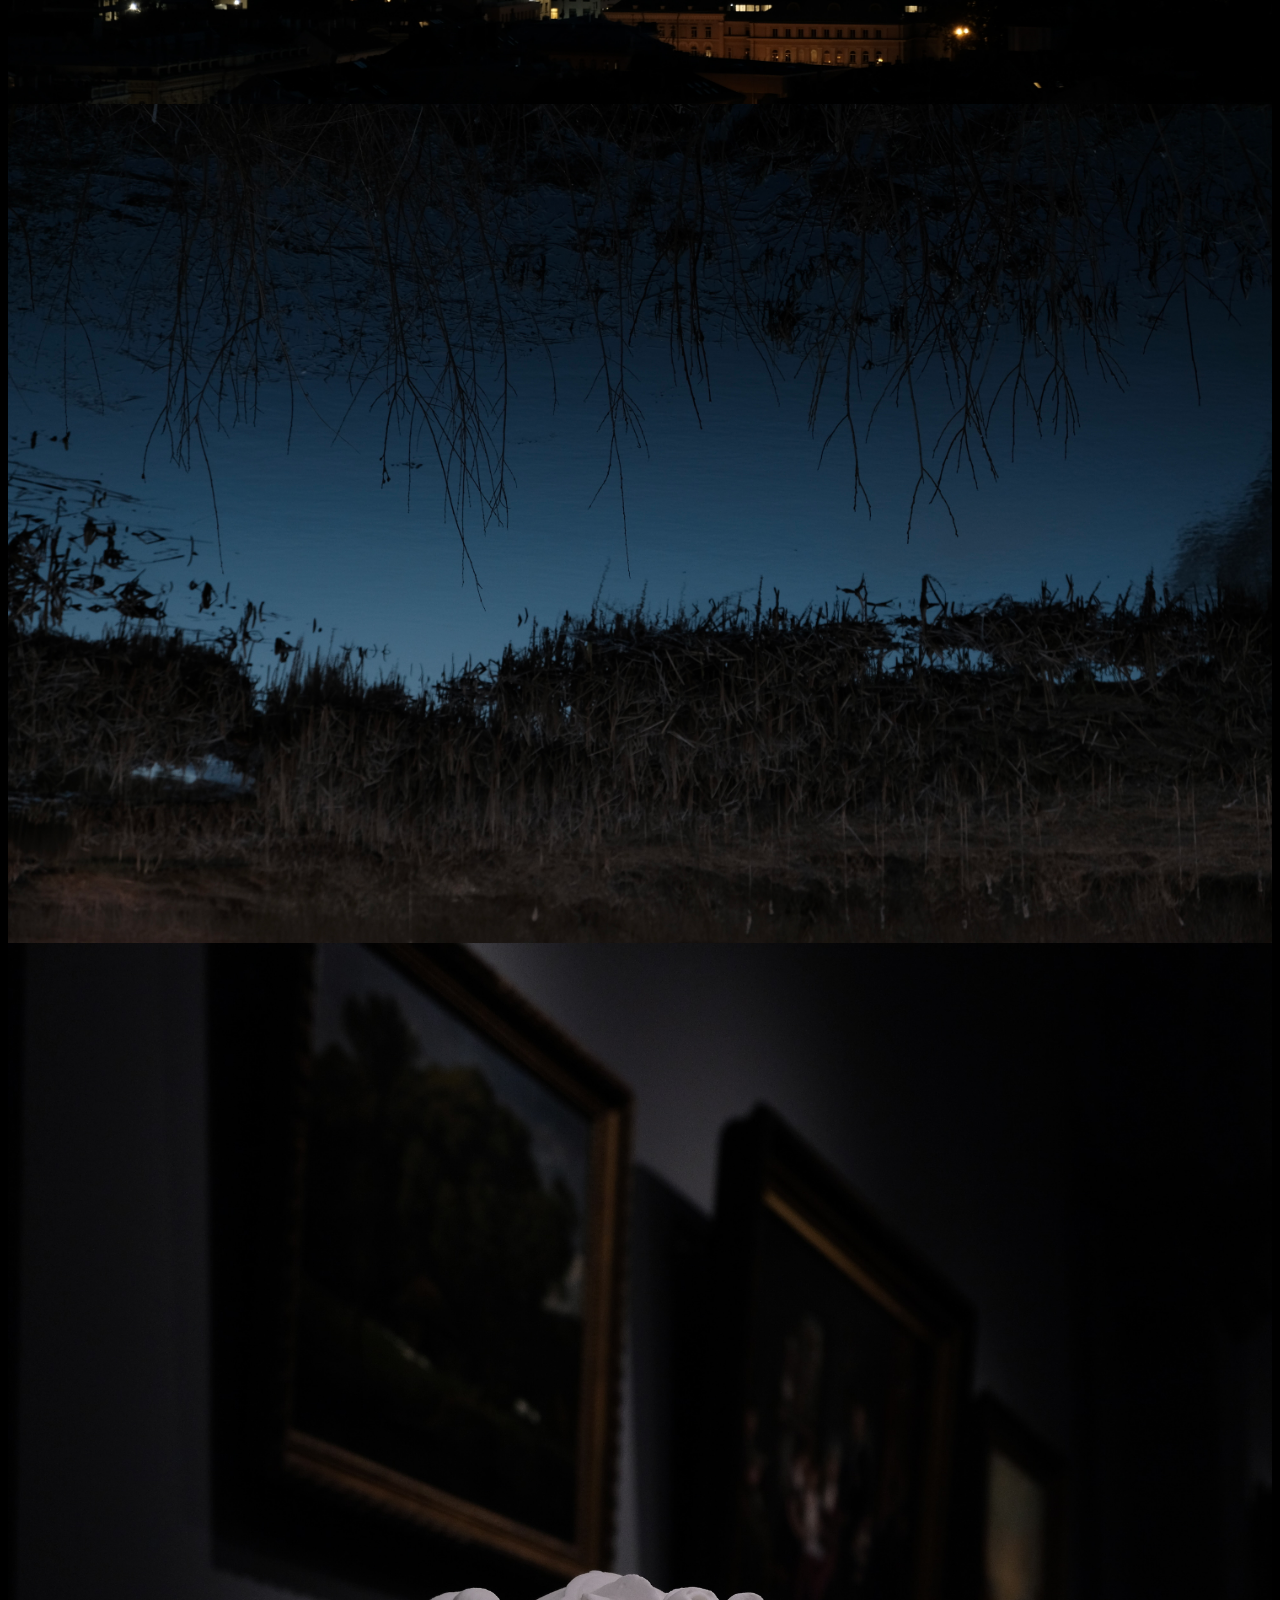
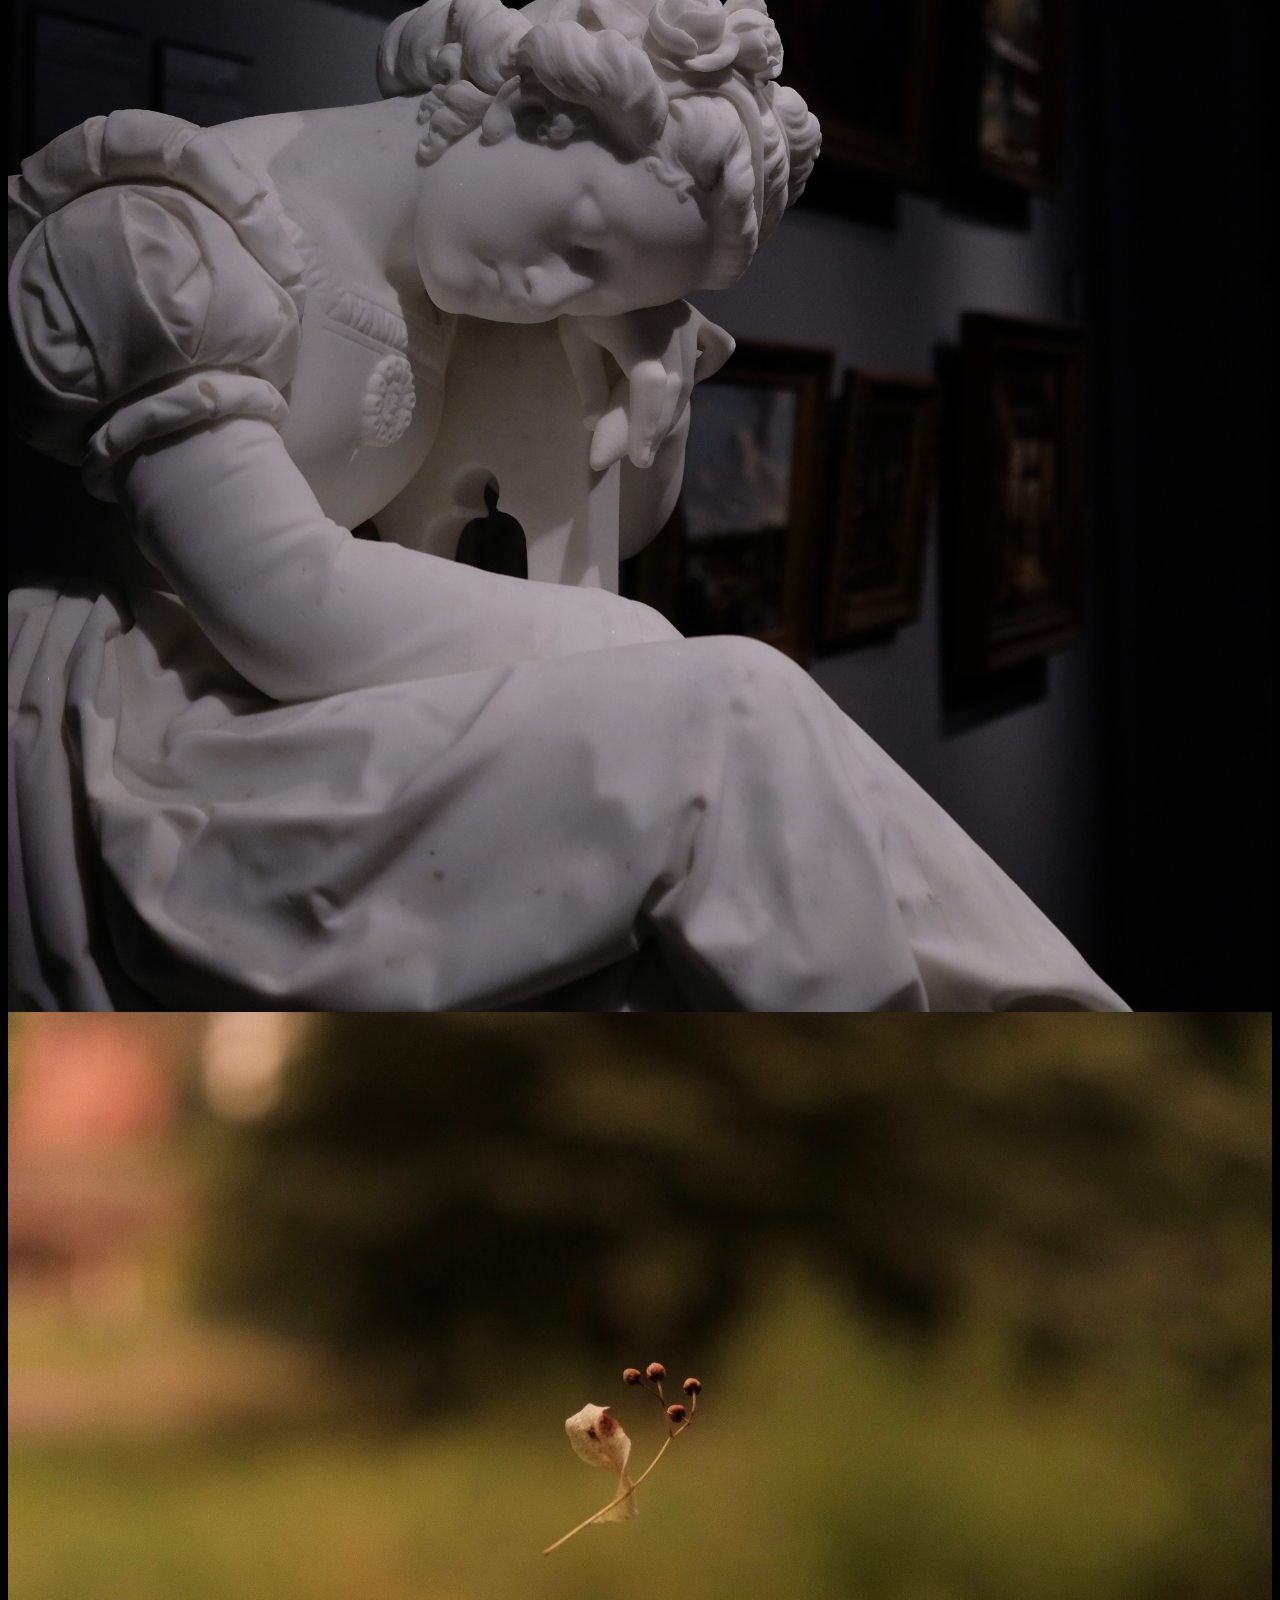
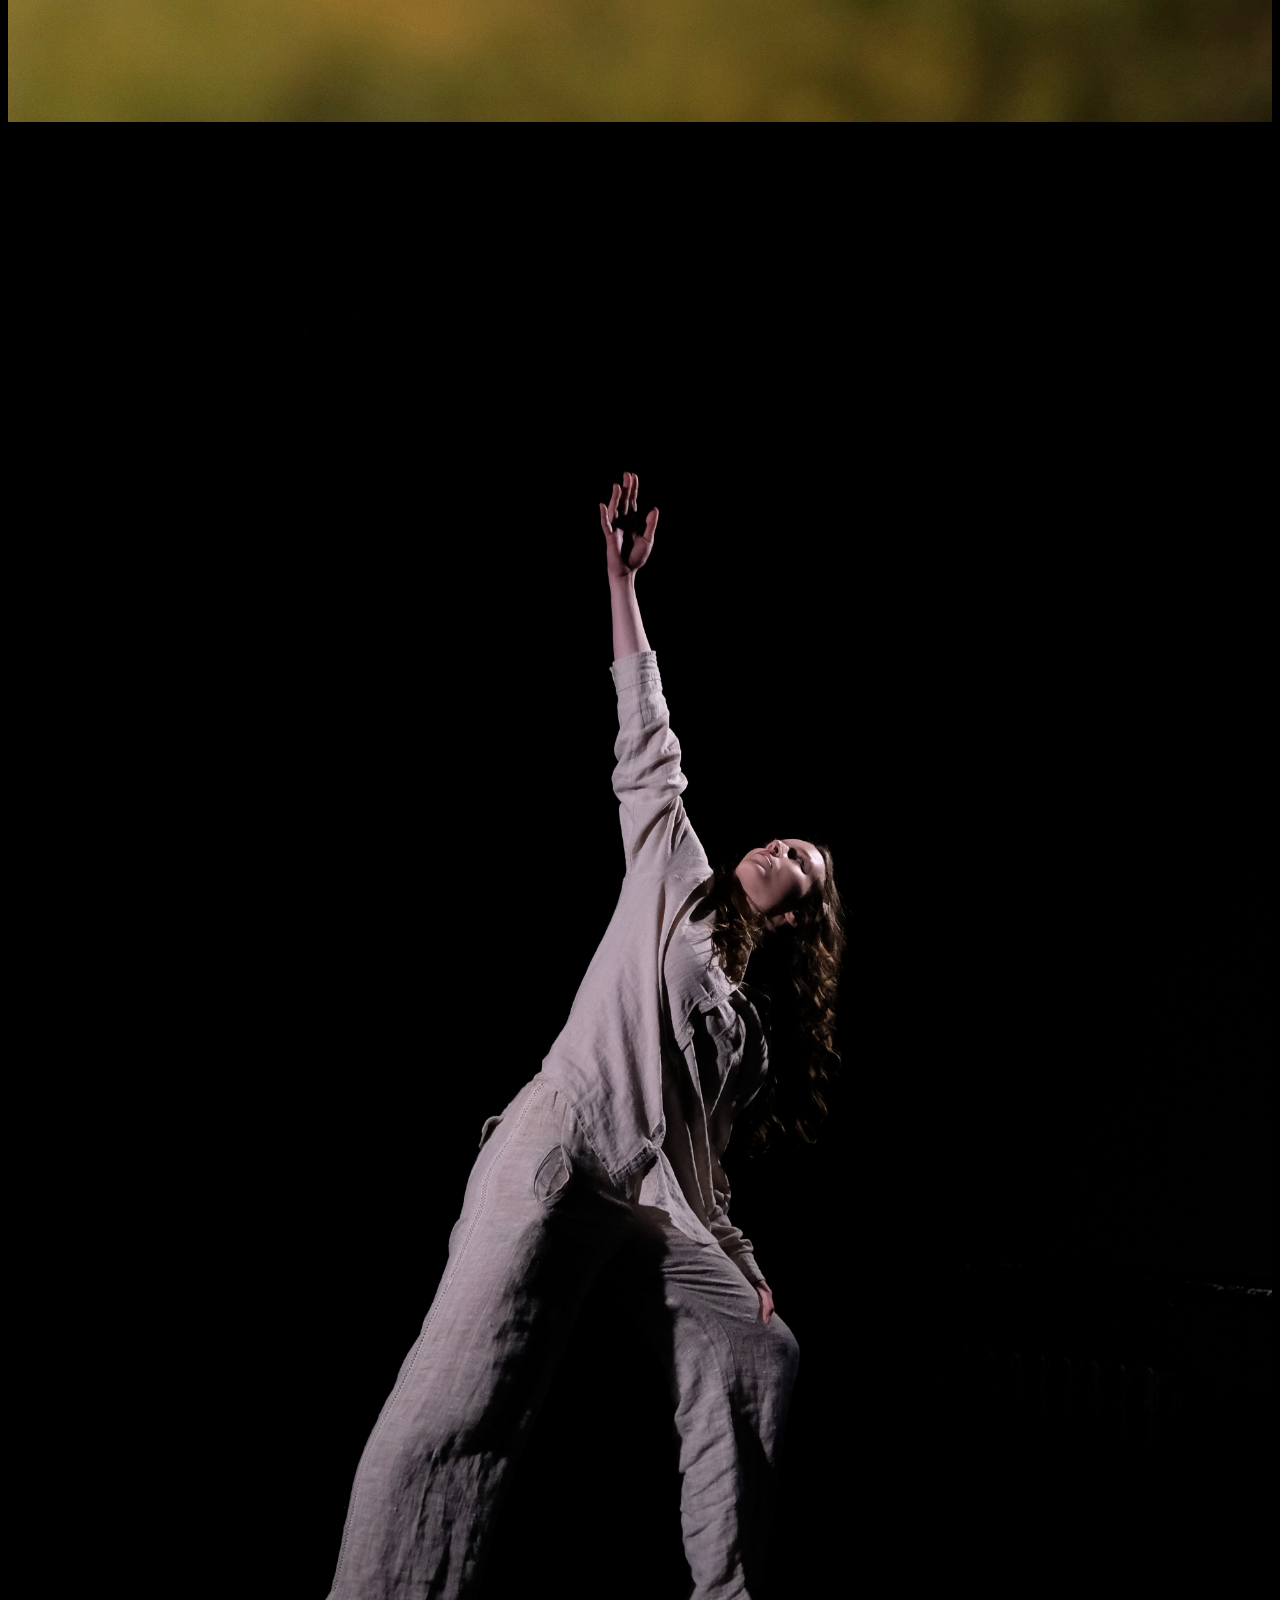
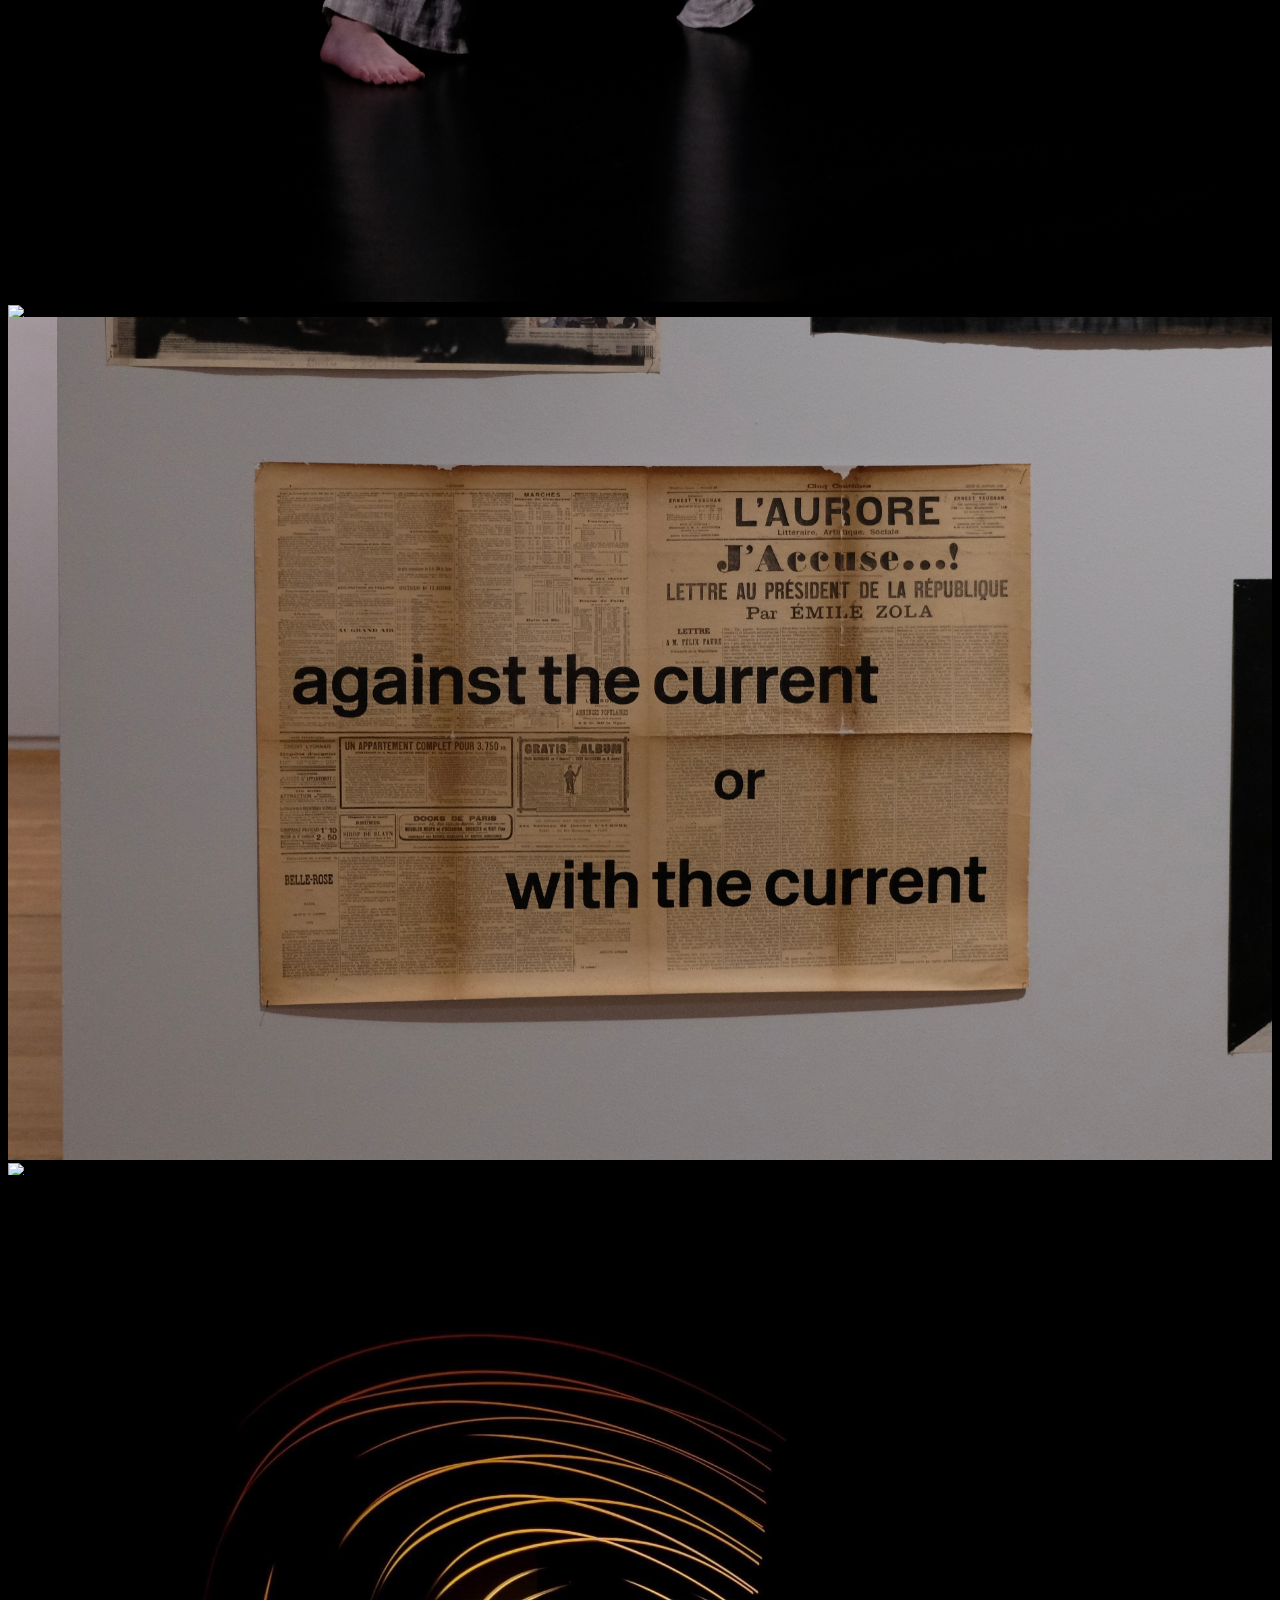
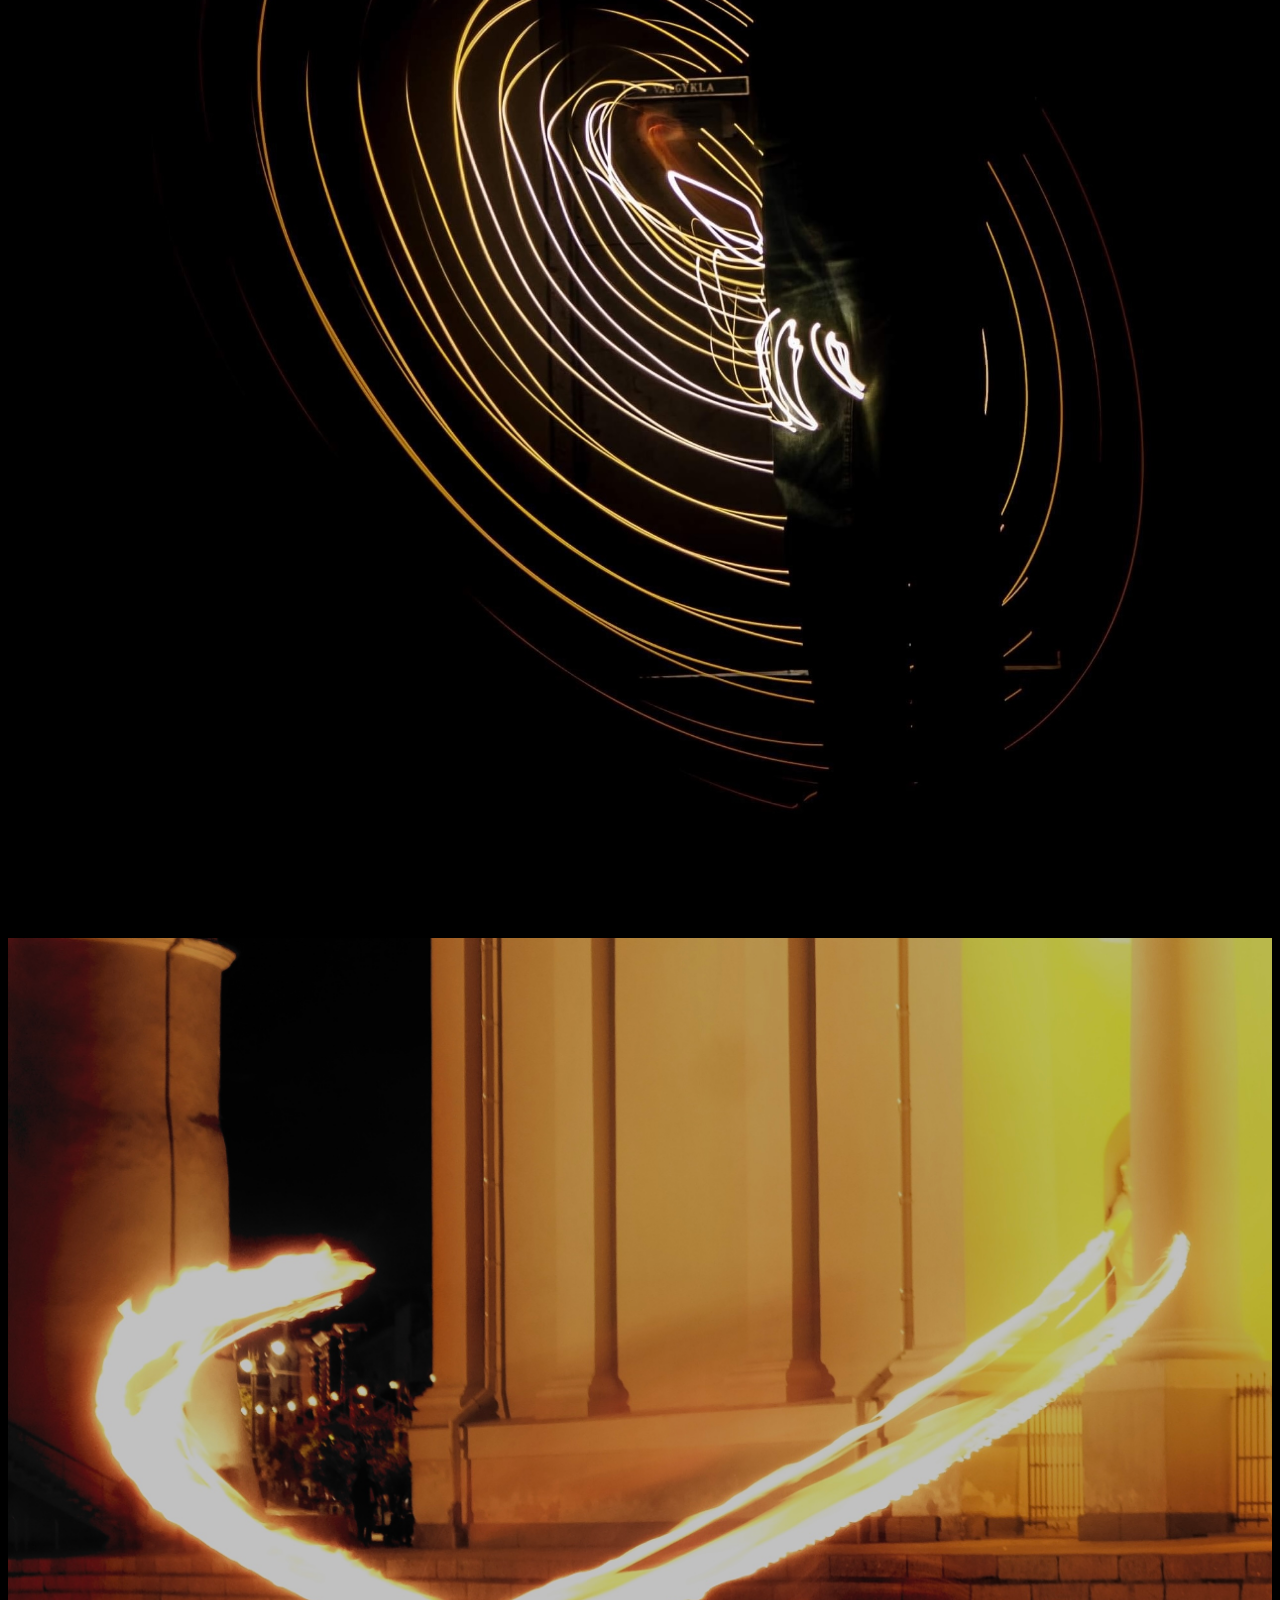
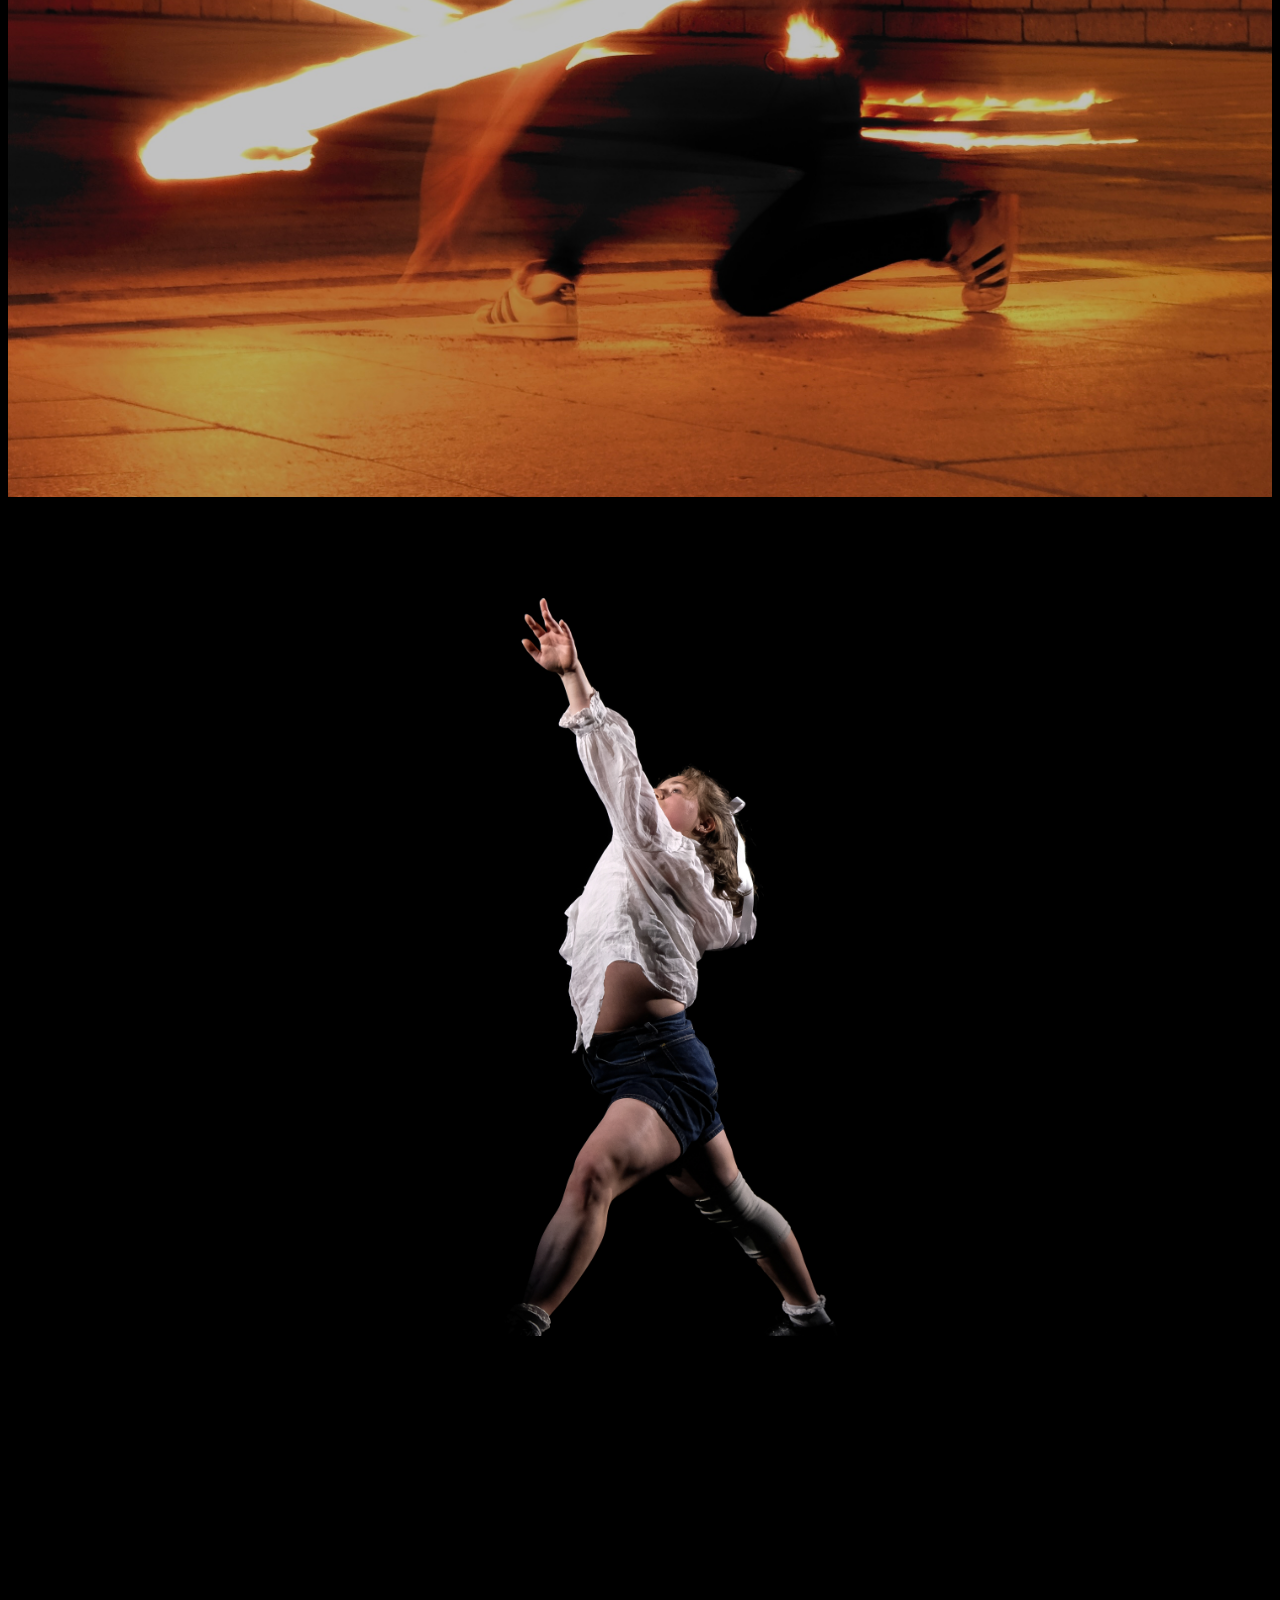
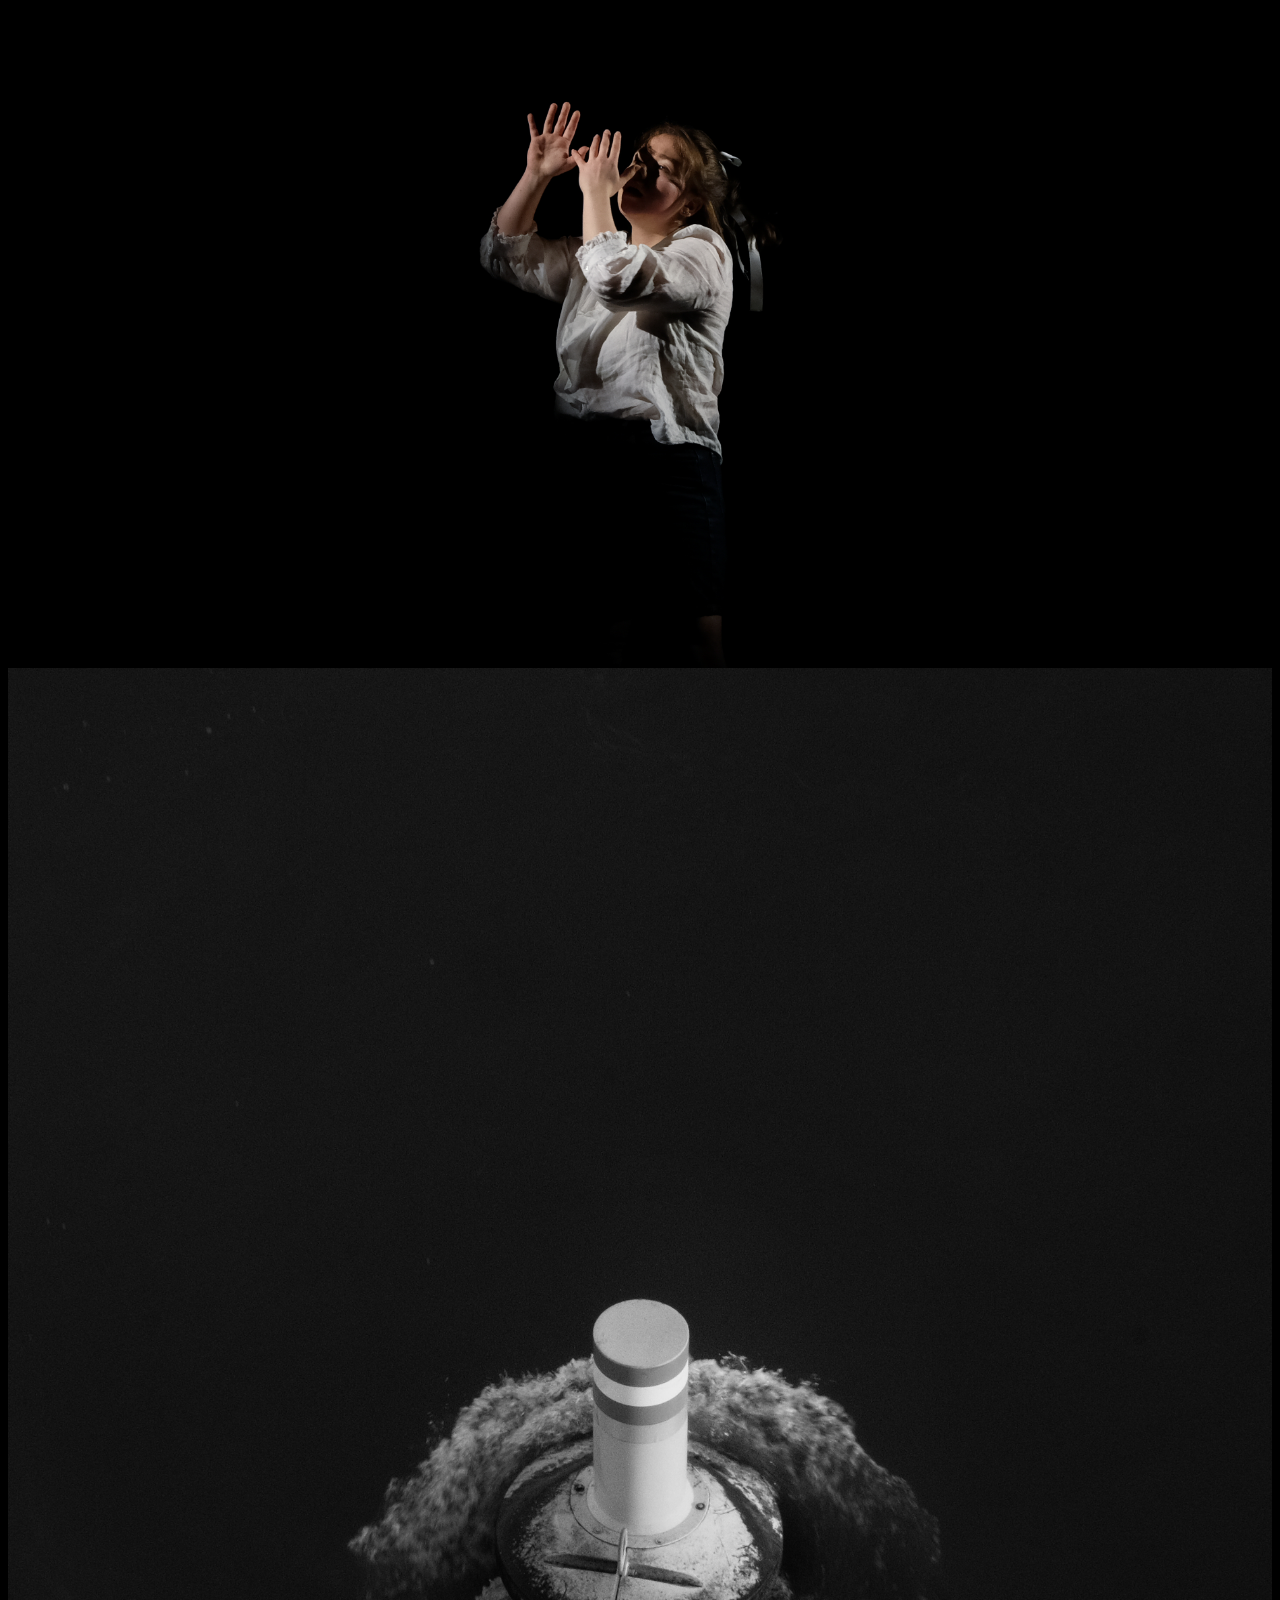
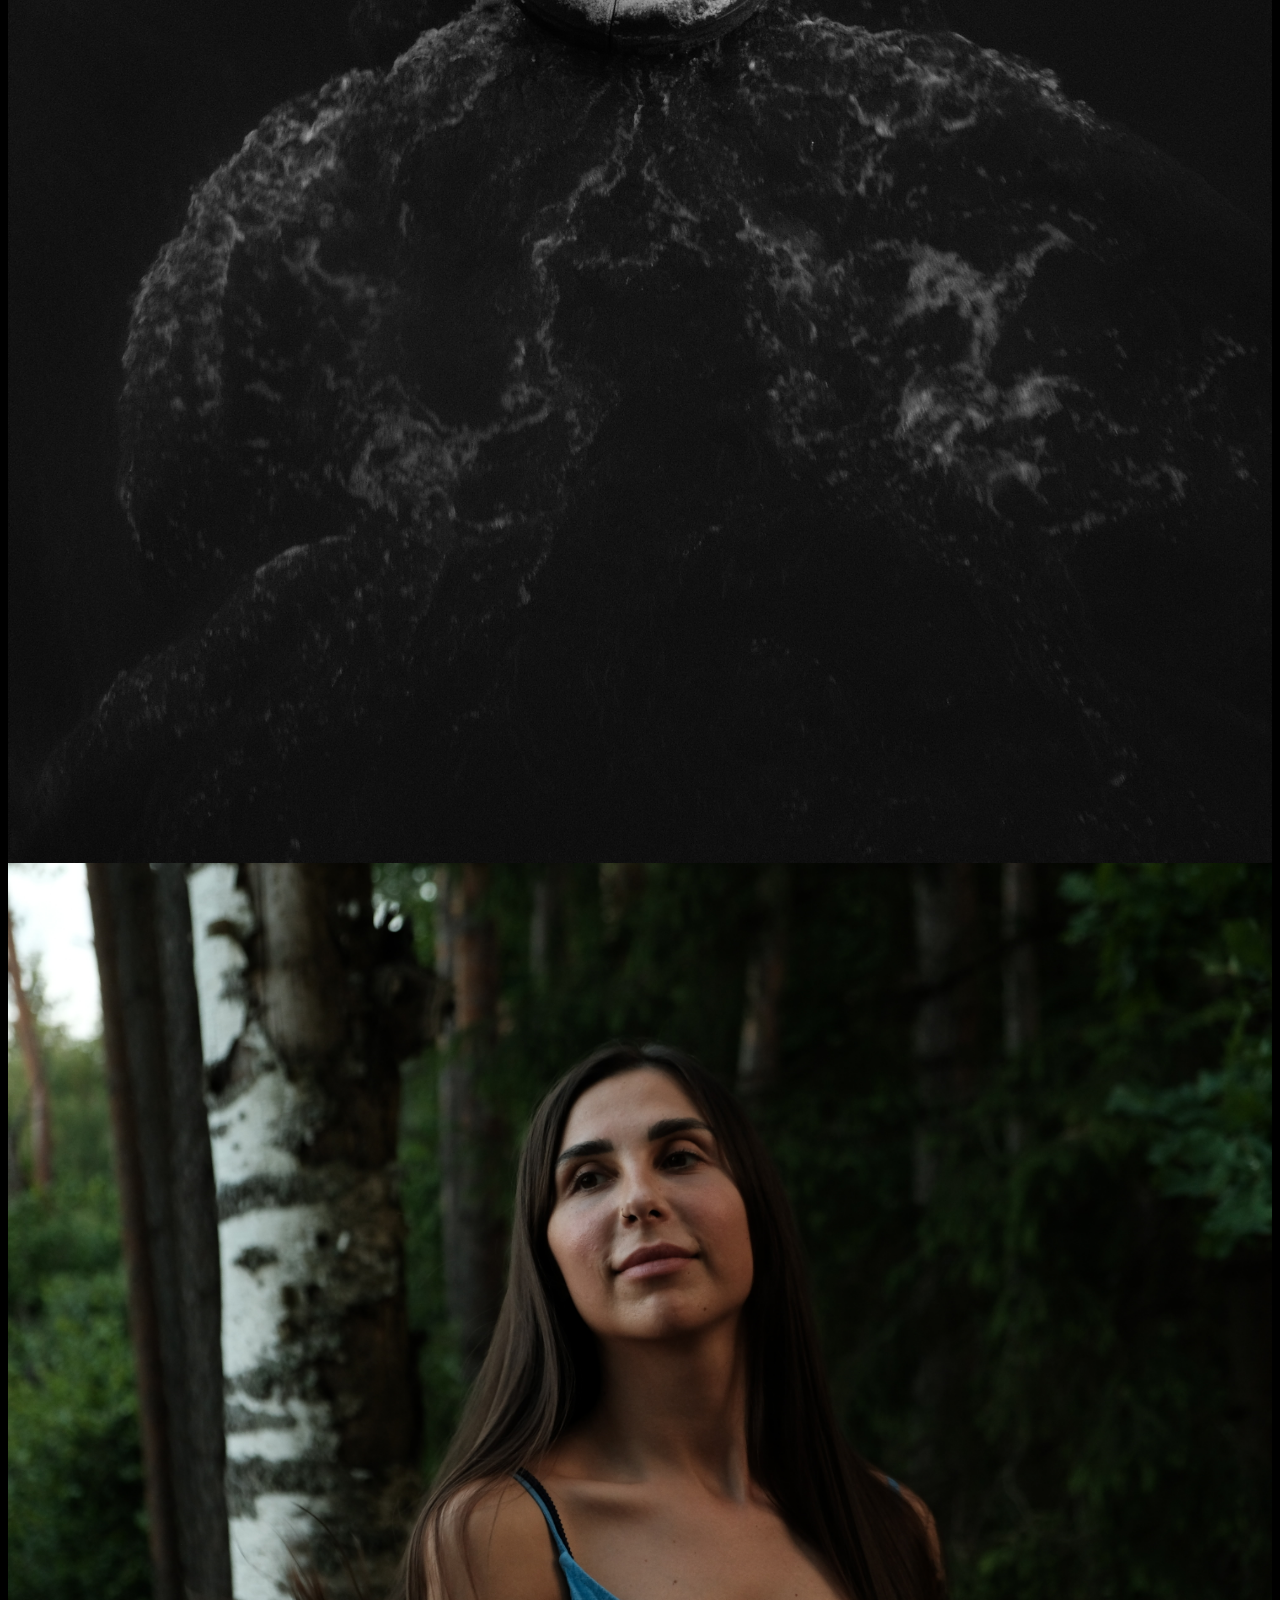
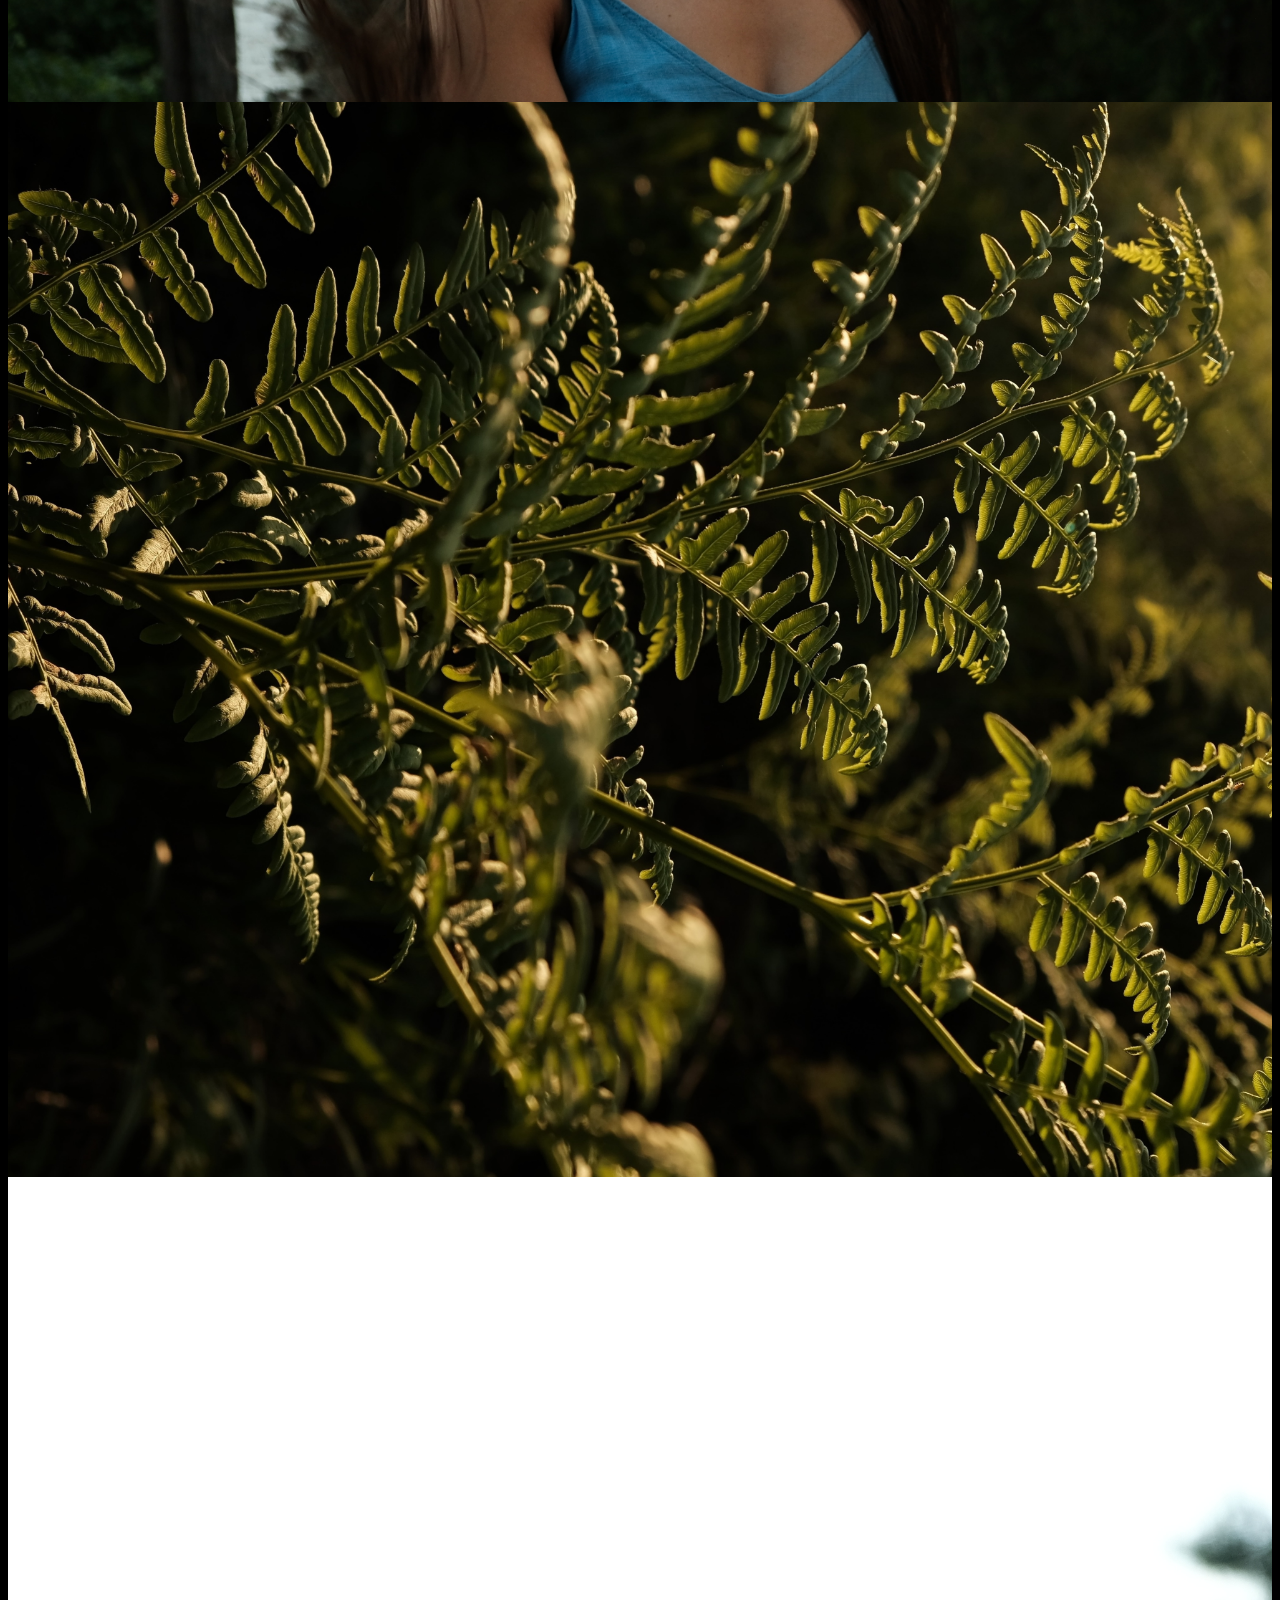
==== commit 3baa1b85: "Update index.html" ====
--- a/index.html
+++ b/index.html
@@ -44,8 +44,8 @@
 
   <!-- Header -->
   <header class="w3-container w3-xlarge w3-padding-24">
-    <a href="#" class="w3-left w3-button w3-black">MY ART</a>
-    <a href="#about" class="w3-right w3-button w3-black">About</a>
+    <a href="#" class="w3-left w3-button w3-black">MY PHOTOGRAPHS</a>
+    <a href="#about" class="w3-right w3-button w3-black">ABOUT ME</a>
   </header>
 
   <!-- Photo Grid -->
@@ -111,15 +111,15 @@
   <div class="w3-row">
   
   <img src="images/im321.jpg" style="width:100%">
-
+    
  </div>
-  <div class="w3-row">
-  <img src="images/eyez.jpg" style="width:100%">
+  <div >
+  Tavo mama
 </div>
   
-  <div class="w3-row">
+  <!-- <div class="w3-row">
   <img src="images/eyez_copy.jpg" style="width:100%">
-</div>
+</div> -->
   
 <!-- End Page Content -->
 </div>
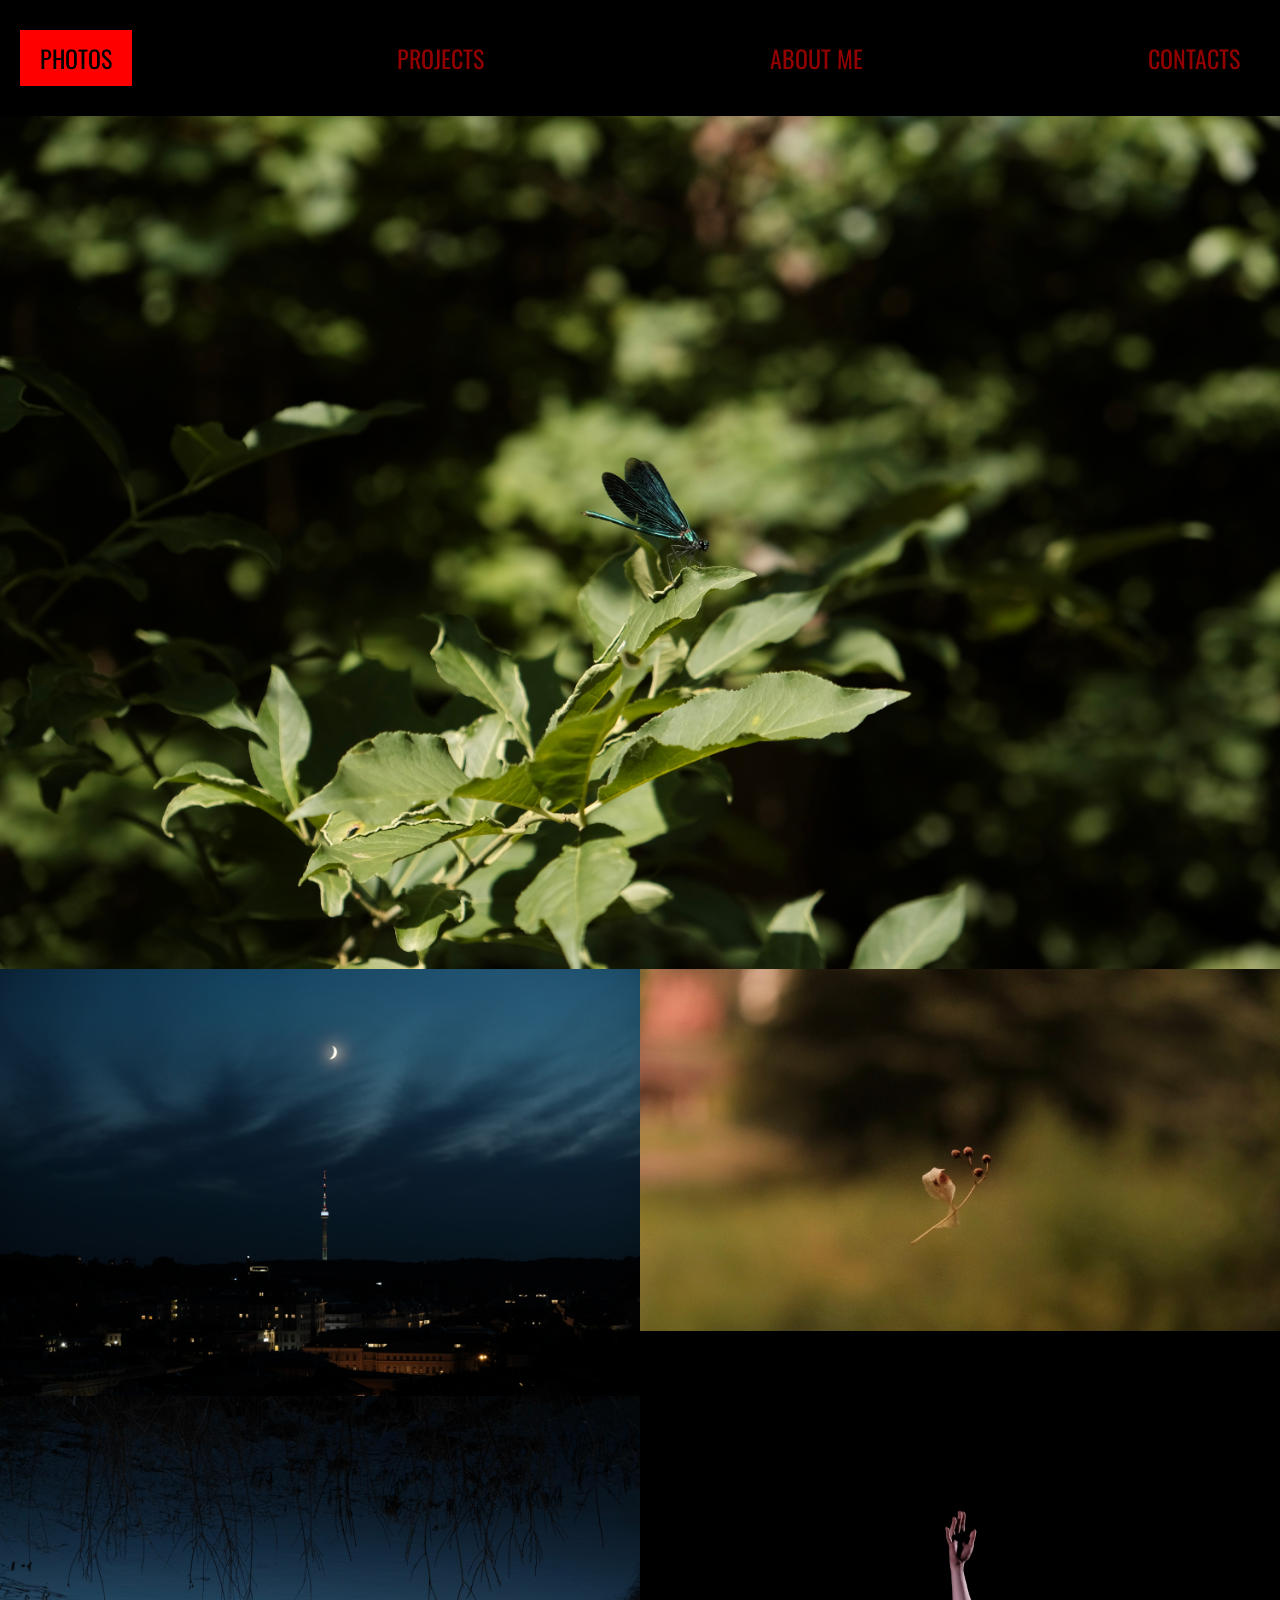
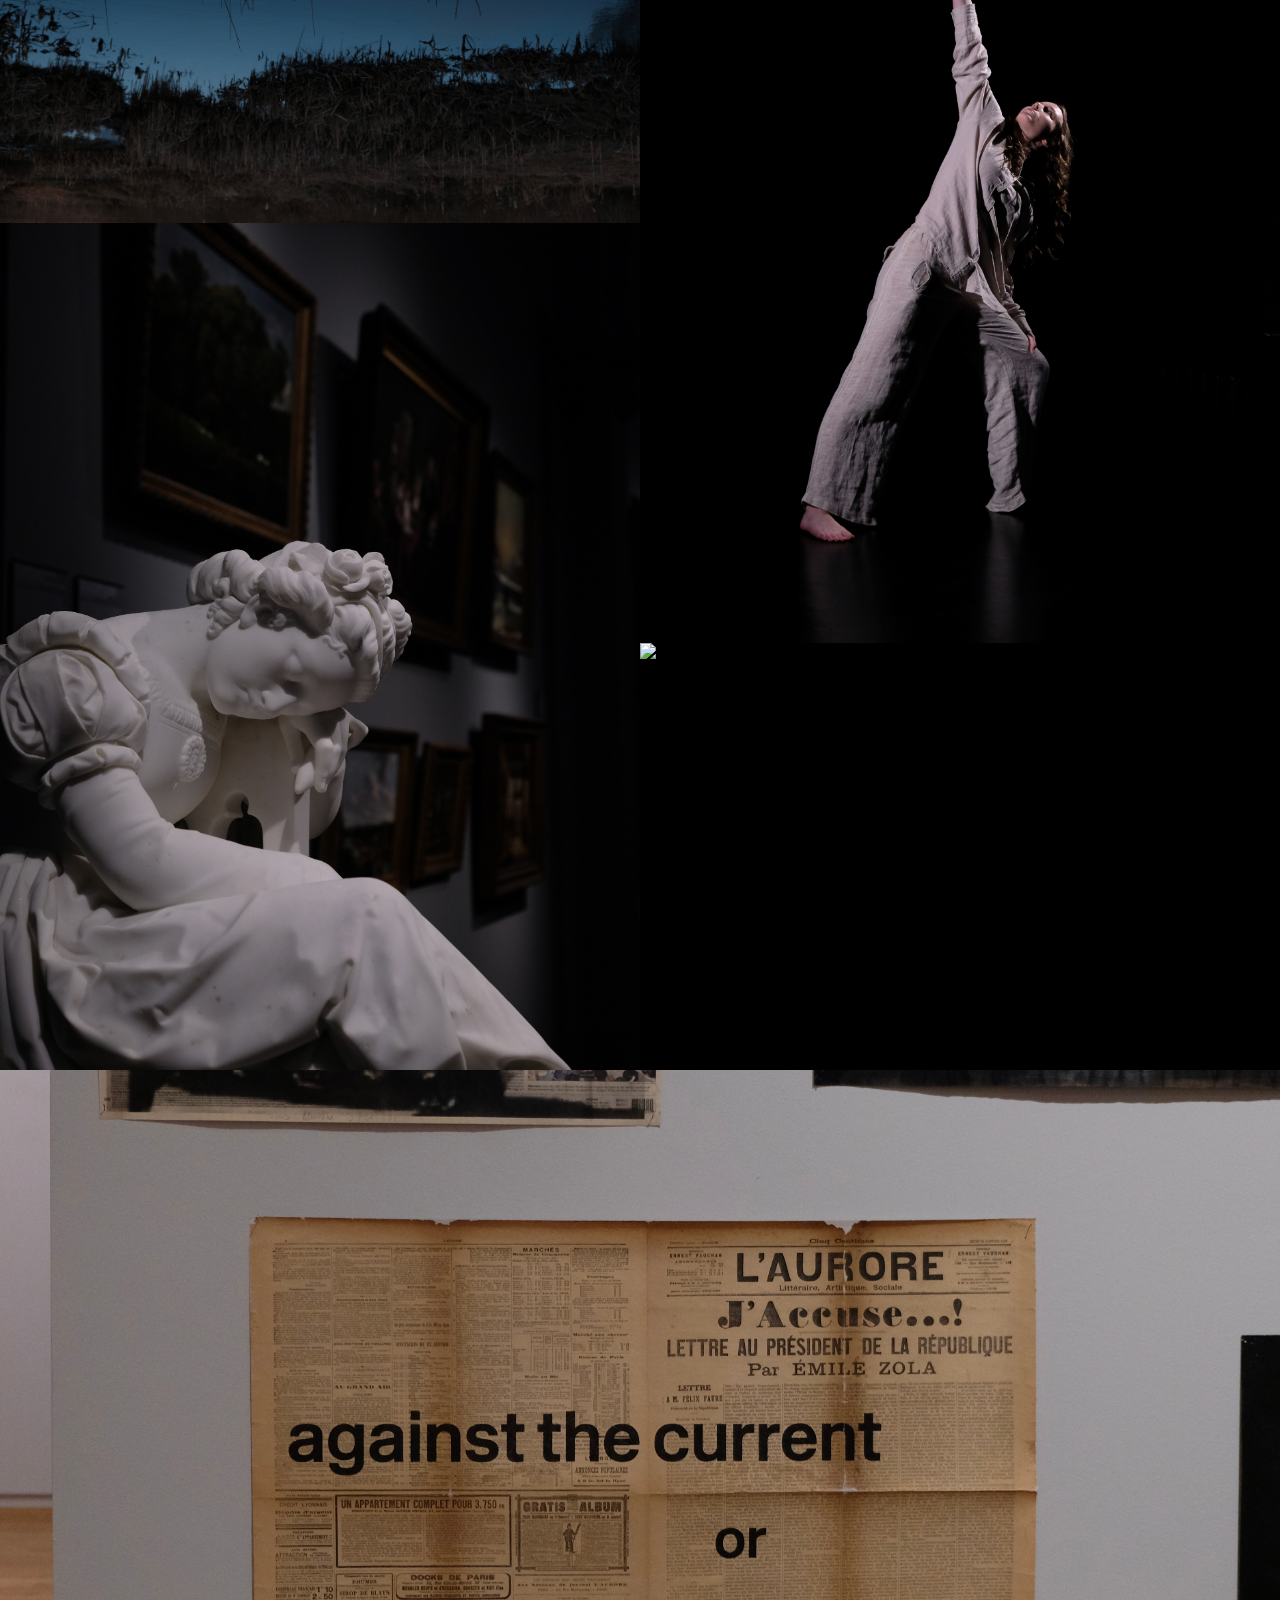
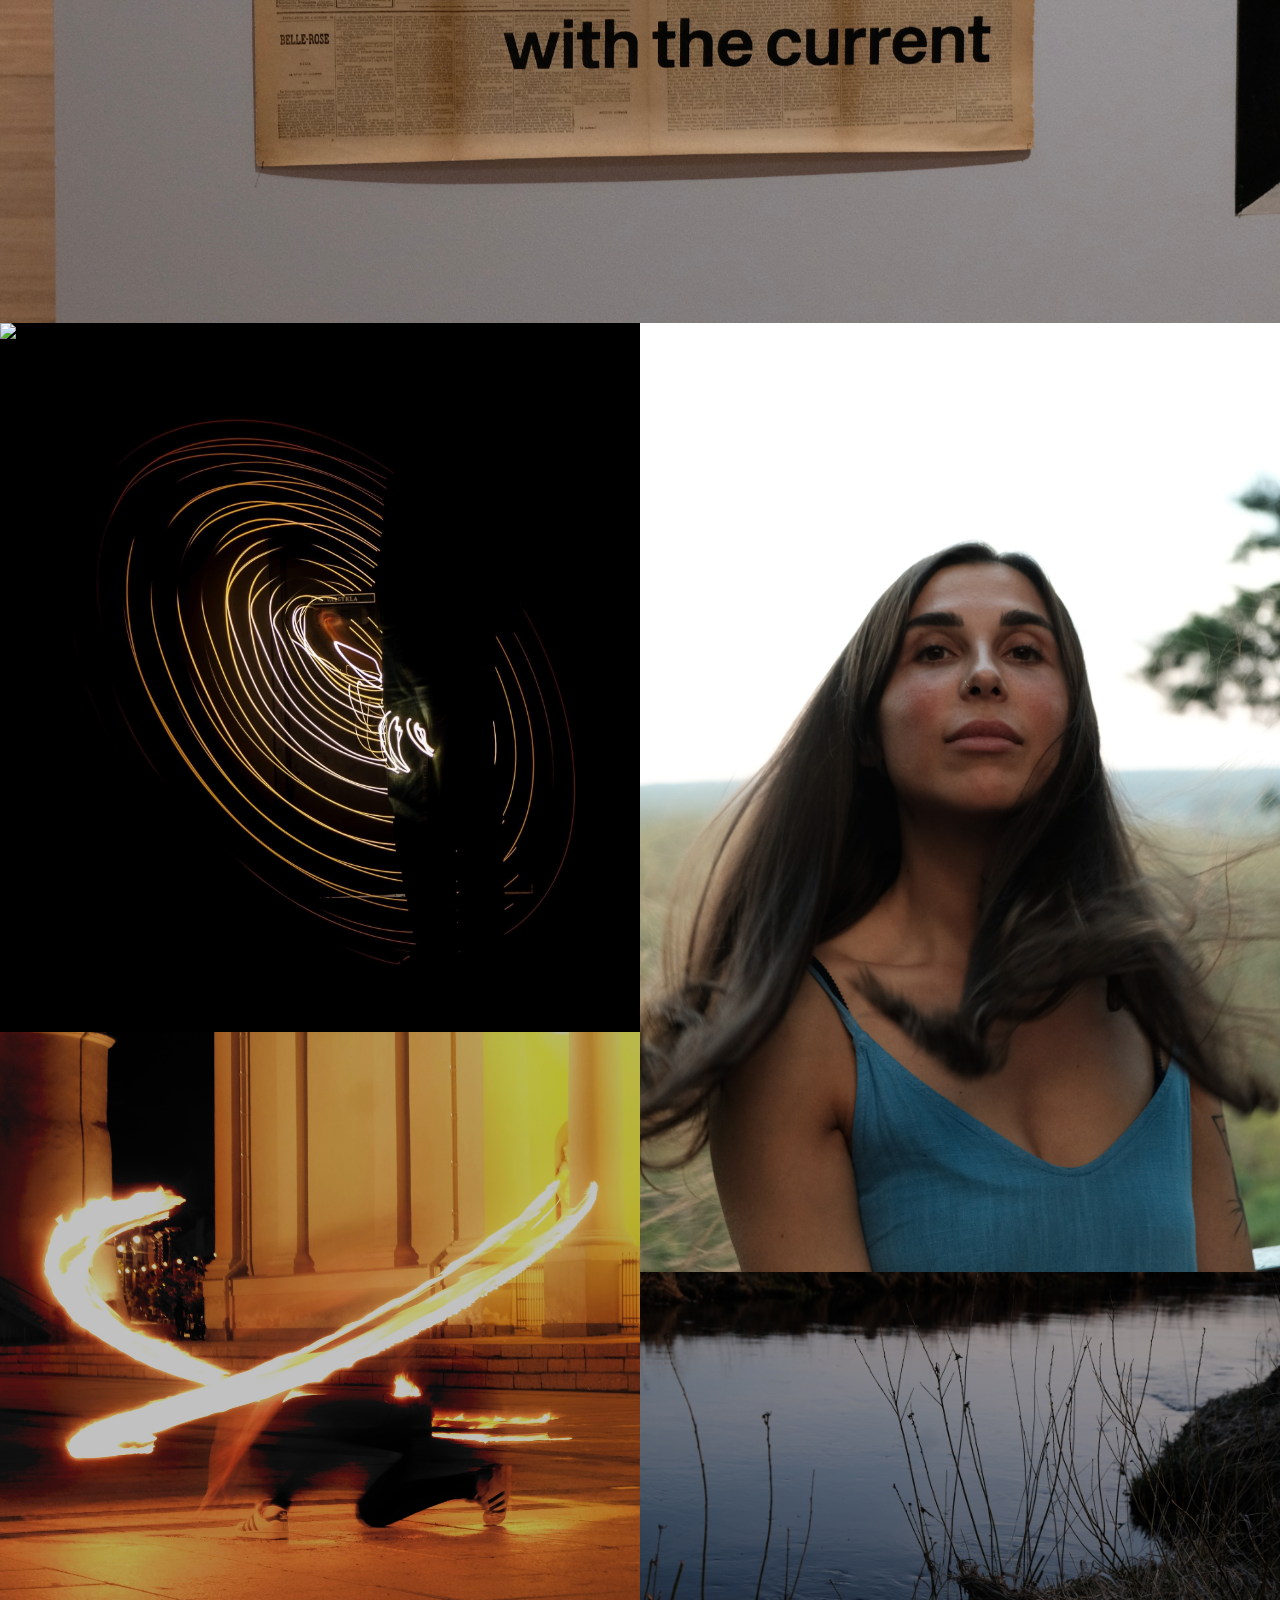
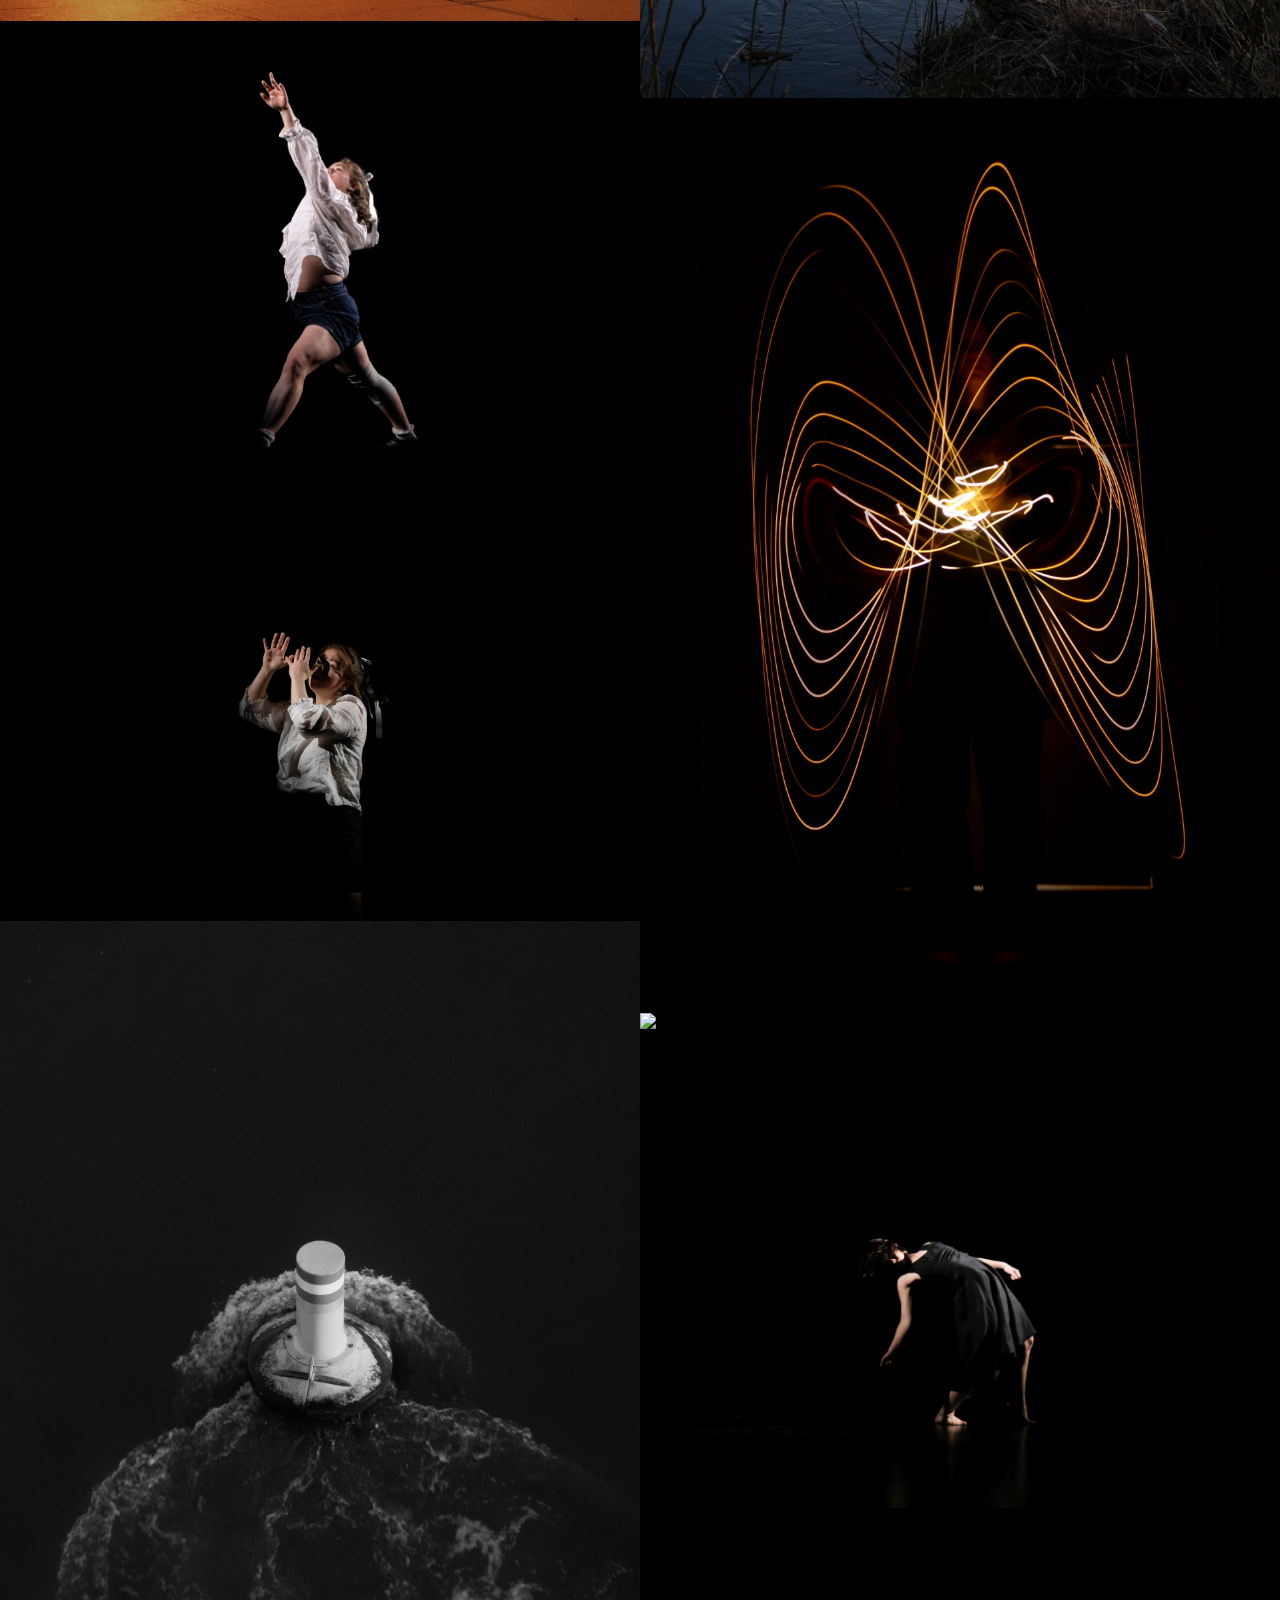
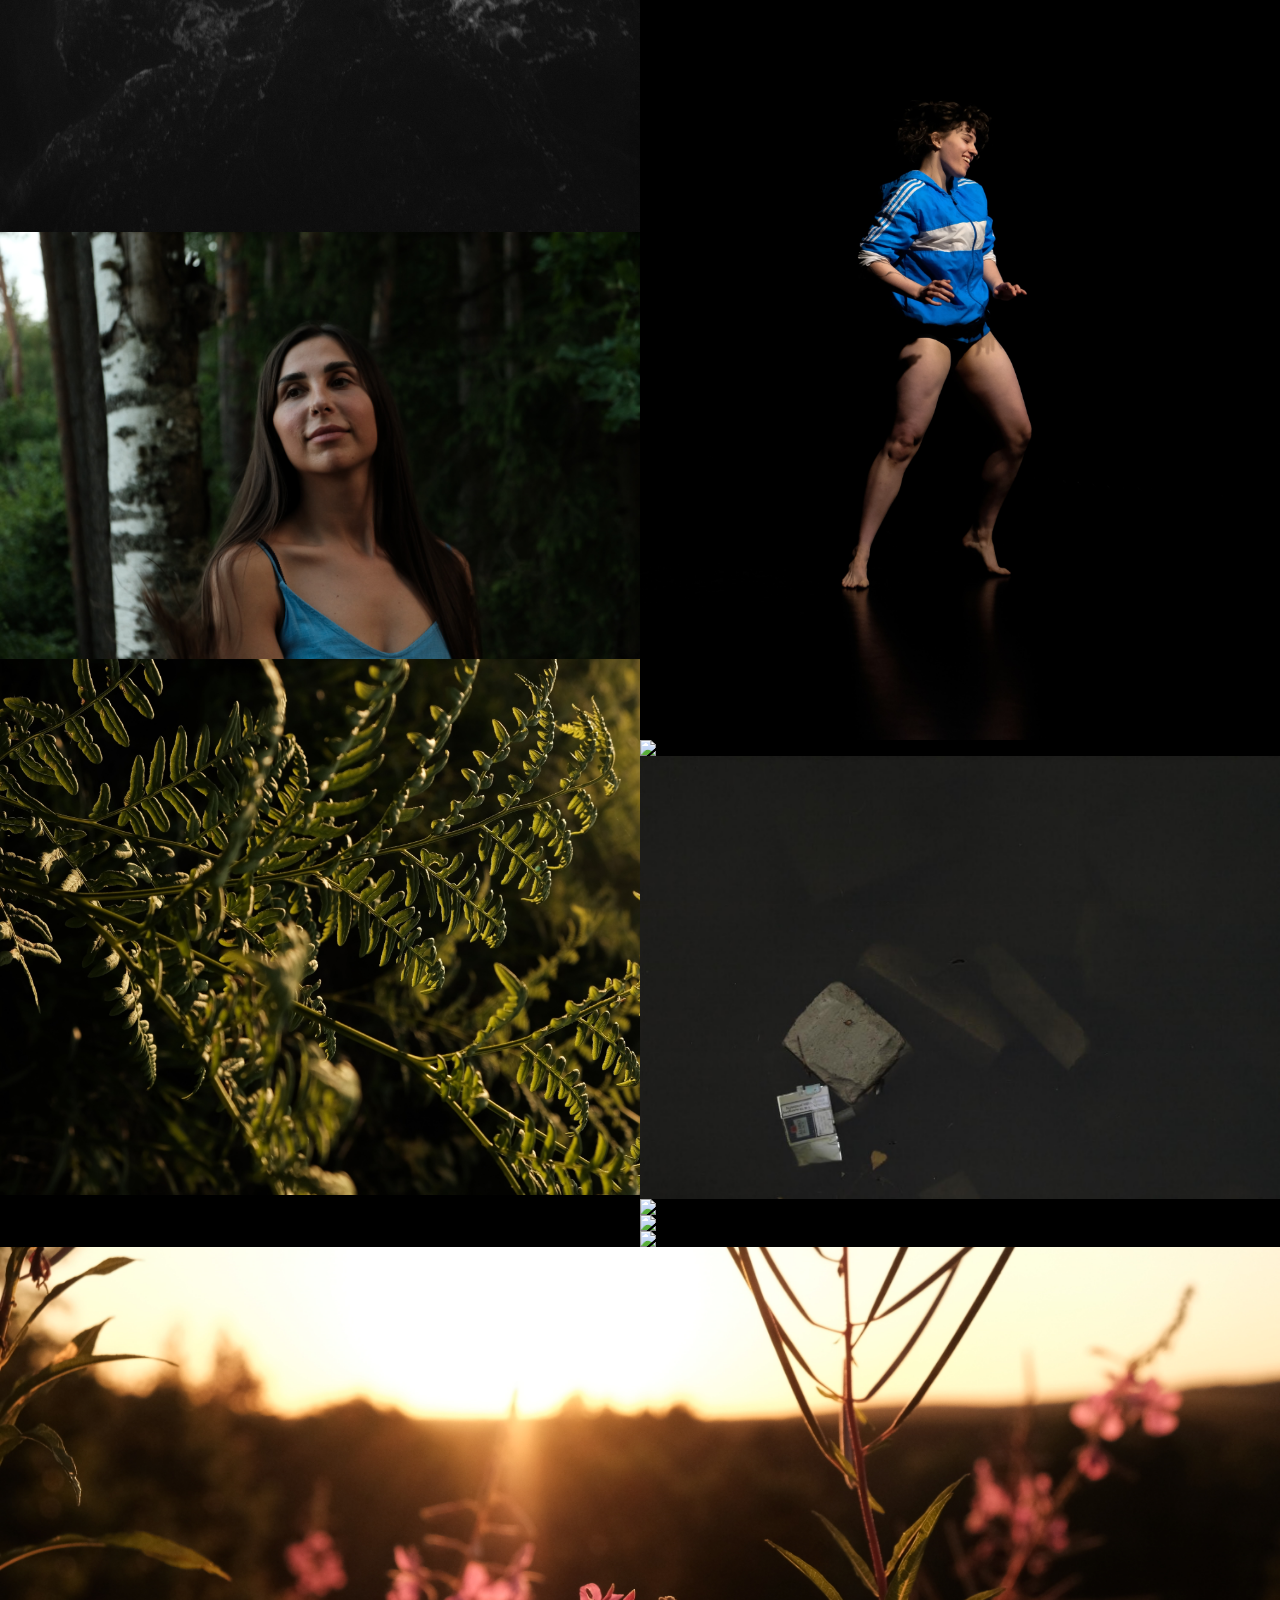
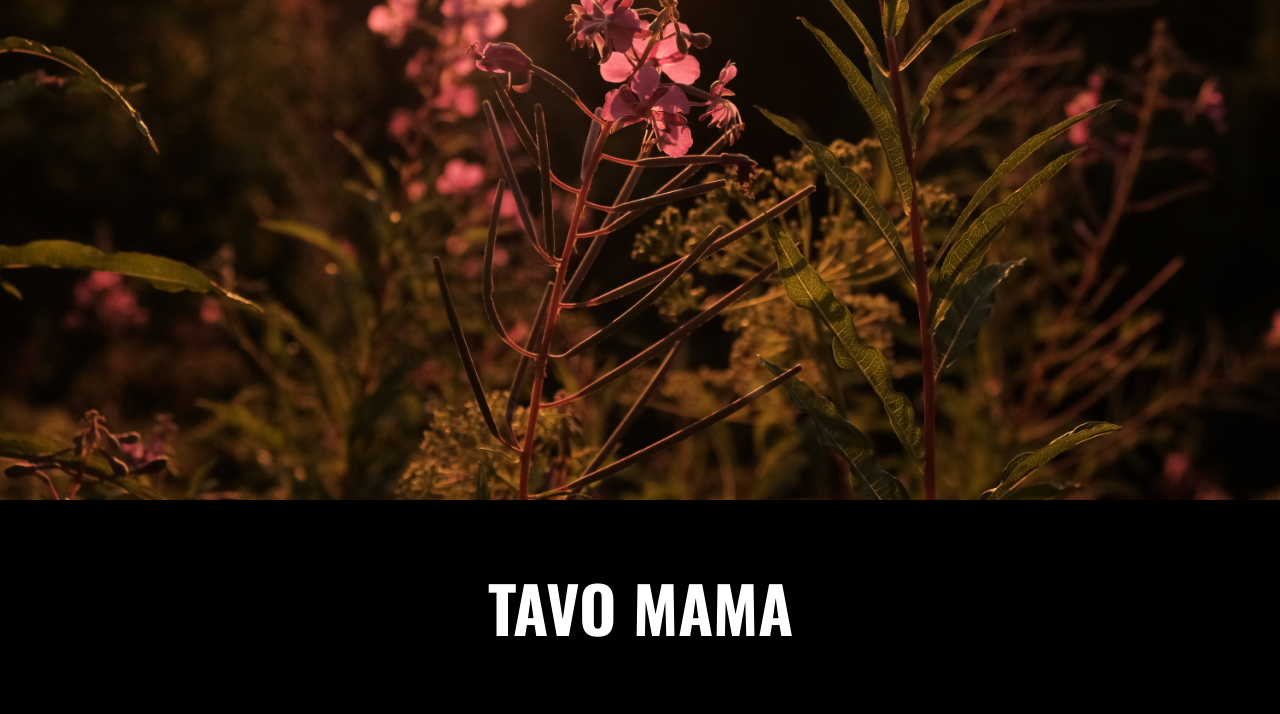
==== commit d7df3c5e: "added some stiff" ====
--- a/index.html
+++ b/index.html
@@ -1,157 +1,137 @@
-<!-- <!DOCTYPE html>
+<!DOCTYPE html>
 <html lang="en">
 <head>
-  <meta charset="UTF-8">
-  <meta name="viewport" 
-  content="width=device-width, initial-scale=1.0">
-  <title>mano puslapis</title>
-  <link rel="stylesheet" href="styles.css">
+    <meta charset="UTF-8">
+    <meta name="viewport" content="width=device-width, initial-scale=1.0">
+    <title>My Art Portfolio</title>
+    
+    <link rel="preconnect" href="https://fonts.googleapis.com">
+    <link rel="preconnect" href="https://fonts.gstatic.com" crossorigin>
+    <link href="https://fonts.googleapis.com/css2?family=Oswald:wght@200..700&display=swap" rel="stylesheet">
+
+    <style>
+        body {
+            font-family: "Oswald", sans-serif;
+            background-color: black;
+            color: white;
+            margin: 0;
+            padding: 0;
+        }
+
+        .container {
+            max-width: 1500px;
+            margin: 0 auto;
+        }
+
+        /* FIXED: Evenly spaced buttons */
+        .main-header {
+            display: flex;
+            justify-content: space-between;
+            align-items: center;
+            padding: 30px 20px;
+        }
+
+        .nav-btn {
+            color: rgb(147, 0, 0);
+            text-decoration: none;
+            padding: 10px 20px;
+            font-size: 24px;
+            transition: 0.3s;
+            text-transform: uppercase;
+        }
+
+        /* FIXED: Active and Hover states */
+        .nav-btn:hover, .nav-btn.active {
+            background: red;
+            color: black;
+        }
+
+        .gallery {
+            column-count: 2;
+            column-gap: 0;
+            line-height: 0; /* FIXED: Removes ghost spacing */
+        }
+
+        .gallery img, .hero-img {
+            width: 100%;
+            display: block;
+            margin: 0;
+            padding: 0;
+        }
+
+        .gallery img:hover {
+            opacity: 0.7;
+        }
+
+        .footer-text {
+            font-size: 64px;
+            font-weight: bold;
+            text-align: center;
+            padding: 60px 0;
+            text-transform: uppercase;
+        }
+
+        @media (max-width: 800px) {
+            .gallery {
+                column-count: 1;
+            }
+            .main-header {
+                flex-wrap: wrap;
+                justify-content: center;
+                gap: 10px;
+            }
+        }
+    </style>
 </head>
 <body>
-  <h1>hello i AM BUILDING SOMETHING</h1> -->
-  <!-- <nav class="navbar">
-    <div class="navbar__container">
-      <a href="/" id="navbar__logo">NEXT</a>
-      <div class="navbar__toggle" id="mobile-menu">
-        <span class="bar"></span>
-        <span class="bar"></span>
-        <span class="bar"></span>
-      </div>
 
+<div class="container">
+    <header class="main-header">
+        <a href="index.html" class="nav-btn active">PHOTOS</a>
+        <a href="projects.html" class="nav-btn">PROJECTS</a>
+        <a href="about.html" class="nav-btn">ABOUT ME</a>
+        <a href="contacts.html" class="nav-btn">CONTACTS</a>
+    </header>
+
+    <img src="images/im3.jpg" class="hero-img" alt="Art">
+
+    <div class="gallery">
+        <img src="images/im1.jpg">
+        <img src="images/im2.jpg">
+        <img src="images/im11.jpg">
+        <img src="images/im4.jpg">
+        <img src="images/im5.jpg">
+        <img src="images/im12.jpg">
     </div>
-  </nav>
-</body>
-</html> -->
+    
+    <img src="images/im17.jpg" class="hero-img">
+    
+    <div class="gallery">
+        <img src="images/im6.jpg">
+        <img src="images/light3.jpg">
+        <img src="images/im111.jpg">
+        <img src="images/sokis.jpg">
+        <img src="images/im41.jpg">
+        <img src="images/tamsu1.jpg">
+        <img src="images/sabi.jpg">
+        <img src="images/im14.jpg">
+        <img src="images/im13.jpg">
+        <img src="images/im9.jpg">
+        <img src="images/light1.jpg">
+        <img src="images/light2.jpg">
+        <img src="images/im16.jpg">
+        <img src="images/im15.jpg">
+        <img src="images/im44.jpg">
+        <img src="images/cizos.jpg">
+        <img src="images/im123.jpg">
+        <img src="images/im18.jpg">
+        <img src="images/help.jpg">
+    </div>
 
+    <img src="images/im321.jpg" class="hero-img">
 
-<!DOCTYPE html>
-<html>
-<head>
-<title>W3.CSS Template</title>
-<meta charset="UTF-8">
-<meta name="viewport" content="width=device-width, initial-scale=1">
-<link rel="stylesheet" href="https://www.w3schools.com/w3css/5/w3.css">
-<link href="https://fonts.googleapis.com/css?family=Raleway" rel="stylesheet" type="text/css">
-<style>
-body {font-family: "Raleway", Arial, sans-serif}
-.w3-row img {margin-bottom: -8px}
-</style>
-</head>
-<body style="background-color: black;"> 
-
-<!-- !PAGE CONTENT! -->
-<div class="w3-content" style="max-width:1500px">
-
-  <!-- Header -->
-  <header class="w3-container w3-xlarge w3-padding-24">
-    <a href="#" class="w3-left w3-button w3-black">MY PHOTOGRAPHS</a>
-    <a href="#about" class="w3-right w3-button w3-black">ABOUT ME</a>
-  </header>
-
-  <!-- Photo Grid -->
-   
-  <div class="w3-row">
-  <img src="images/im3.jpg" style="width:100%">
+    <div class="footer-text">Tavo mama</div>
 </div>
 
-
-  <div class="w3-row">
-    <div class="w3-half">
-      <img src="images/im1.jpg" style="width:100%">
-      <img src="images/im2.jpg" style="width:100%">
-      <img src="images/im11.jpg" style="width:100%">
-      <!-- <img src="/images/im18.jpg" style="width:100%">
-      <img src="/images/im6.jpg" style="width:100%"> -->
-    </div>
-
-    <div class="w3-half">
-      <img src="images/im4.jpg" style="width:100%">
-      <img src="images/im5.jpg" style="width:100%">
-      <img src="images/im12.jpg" style="width:100%">
-    </div>
-  </div>
-  <div class="w3-row">
-  <img src="images/im17.jpg" style="width:100%">
-</div>
-  <!-- Photo Grid -->
-  <div class="w3-row">
-    <div class="w3-half">
-      <img src="images/im6.jpg" style="width:100%">
-      <img src="images/light3.jpg" style="width:100%">
-      <img src="images/im111.jpg" style="width:100%">
-      
-      <img src="images/sokis.jpg" style="width:100%">
-      <img src="images/im41.jpg" style="width:100%">
-      <img src="images/tamsu1.jpg" style="width:100%">
-      <img src="images/sabi.jpg" style="width:100%">
-      <img src="images/im14.jpg" style="width:100%">
-      <img src="images/im13.jpg" style="width:100%">
-      <img src="images/im9.jpg" style="width:100%">
-      
-      
-    </div>
-
-    <div class="w3-half">
-      <img src="images/light1.jpg" style="width:100%">
-      <img src="images/light2.jpg" style="width:100%">
-      
-      <img src="images/im16.jpg" style="width:100%">
-      <img src="images/im15.jpg" style="width:100%">
-      <img src="images/im44.jpg" style="width:100%">
-      <img src="images/cizos.jpg" style="width:100%">
-
-
-      <img src="images/im123.jpg" style="width:100%">
-      <img src="images/im18.jpg" style="width:100%">
-      <img src="images/help.jpg" style="width:100%">
-     
-    </div>
-  </div>
-
-  <div class="w3-row">
-  
-  <img src="images/im321.jpg" style="width:100%">
-    
- </div>
-  <div >
-  Tavo mama
-</div>
-  
-  <!-- <div class="w3-row">
-  <img src="images/eyez_copy.jpg" style="width:100%">
-</div> -->
-  
-<!-- End Page Content -->
-</div>
-
-<!-- Footer / About Section -->
-
-
-<!-- <footer class="w3-light-grey w3-padding-64 w3-center" id="about">
-  <h2>About</h2>
-  <img src="/w3images/boy.jpg" class="w3-image w3-padding-32" width="300" height="300">
-  <form style="margin:auto;width:60%" action="/action_page.php" target="_blank">
-    <p>
-    
-    </p>
-    <p class="w3-large w3-text-pink">Do not hesitate to contact me!</p>
-    <div class="w3-section">
-      <label><b>Name</b></label>
-      <input class="w3-input w3-border" type="text" required name="Name">
-    </div>
-    <div class="w3-section">
-      <label><b>Email</b></label>
-      <input class="w3-input w3-border" type="text" required name="Email">
-    </div>
-    <div class="w3-section">
-      <label><b>Message</b></label>
-      <input class="w3-input w3-border" required name="Message">
-    </div>
-    <button type="submit" class="w3-button w3-block w3-dark-grey">Send</button>
-  </form>
-  <br>
-  <p>Powered by <a href="https://www.w3schools.com/w3css/default.asp" target="_blank" class="w3-hover-text-green">w3.css</a></p>
-</footer>
- 
 </body>
-</html> -->
+</html>
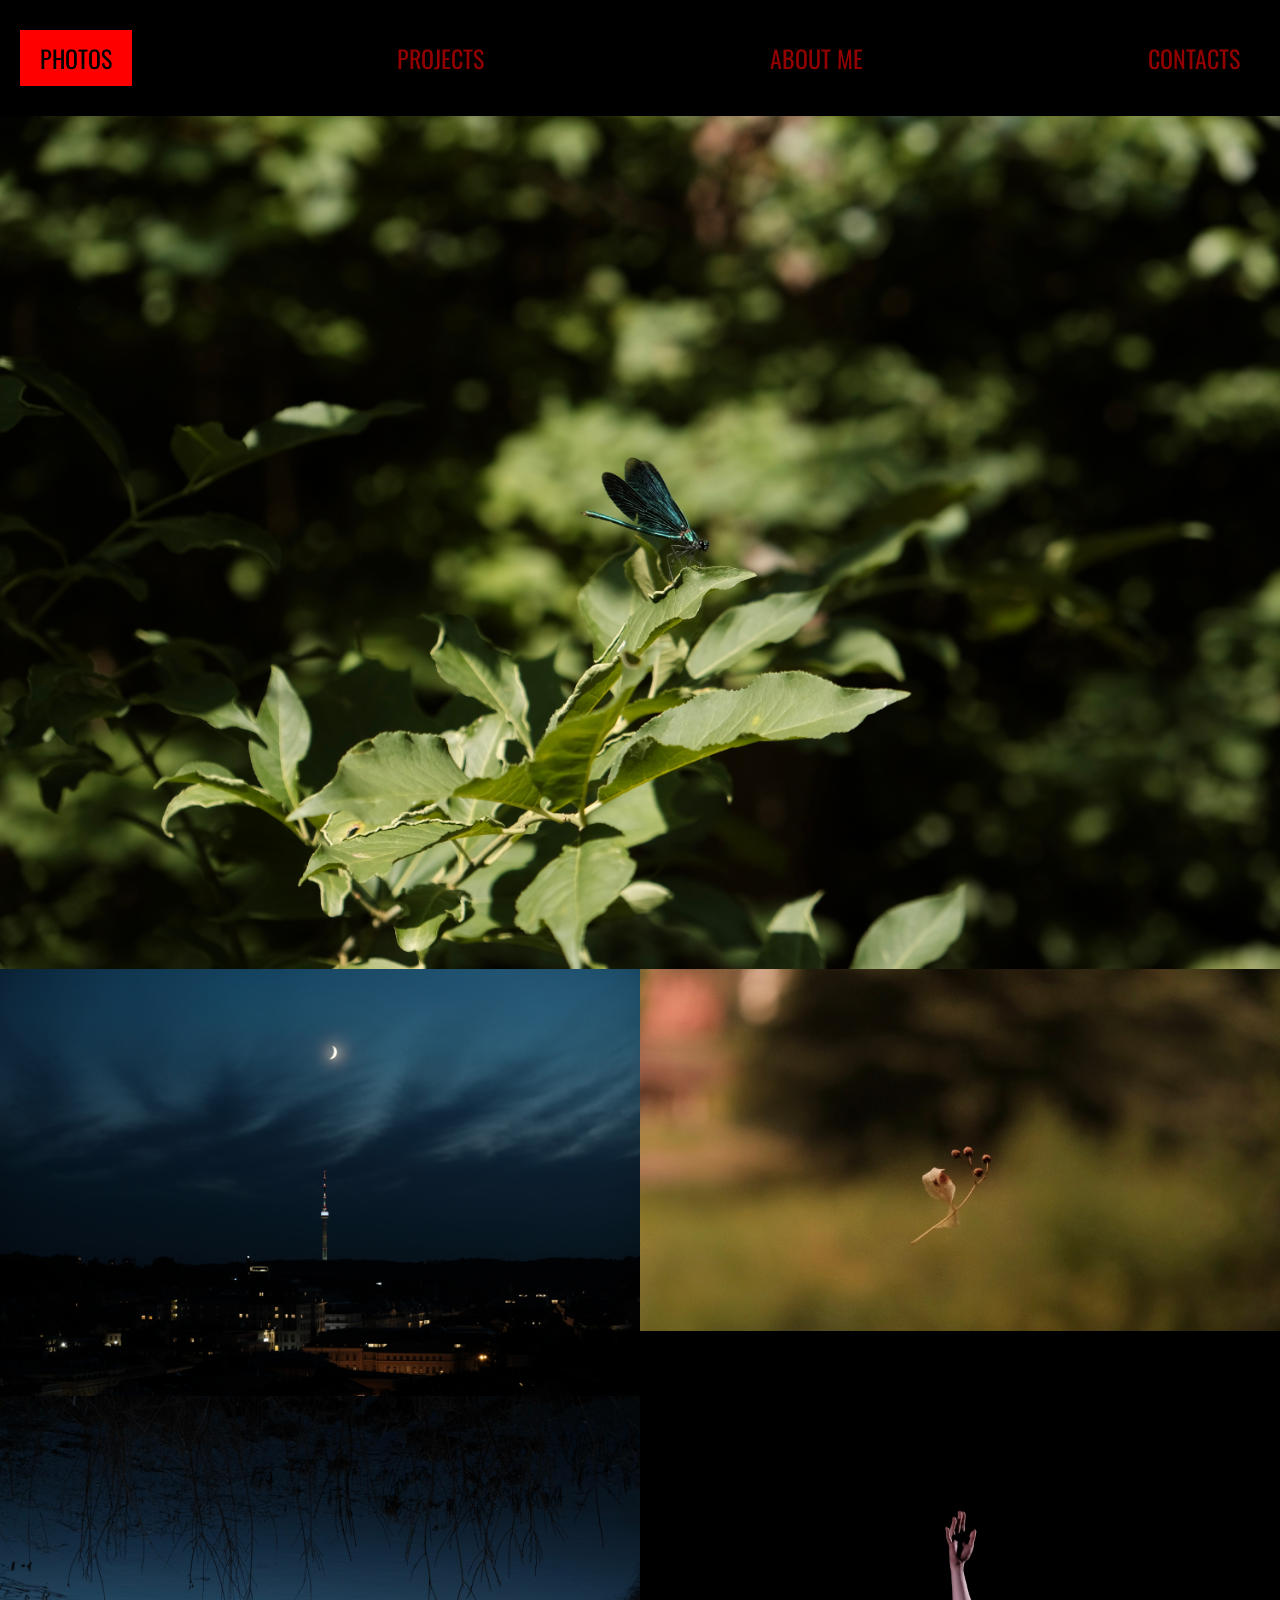
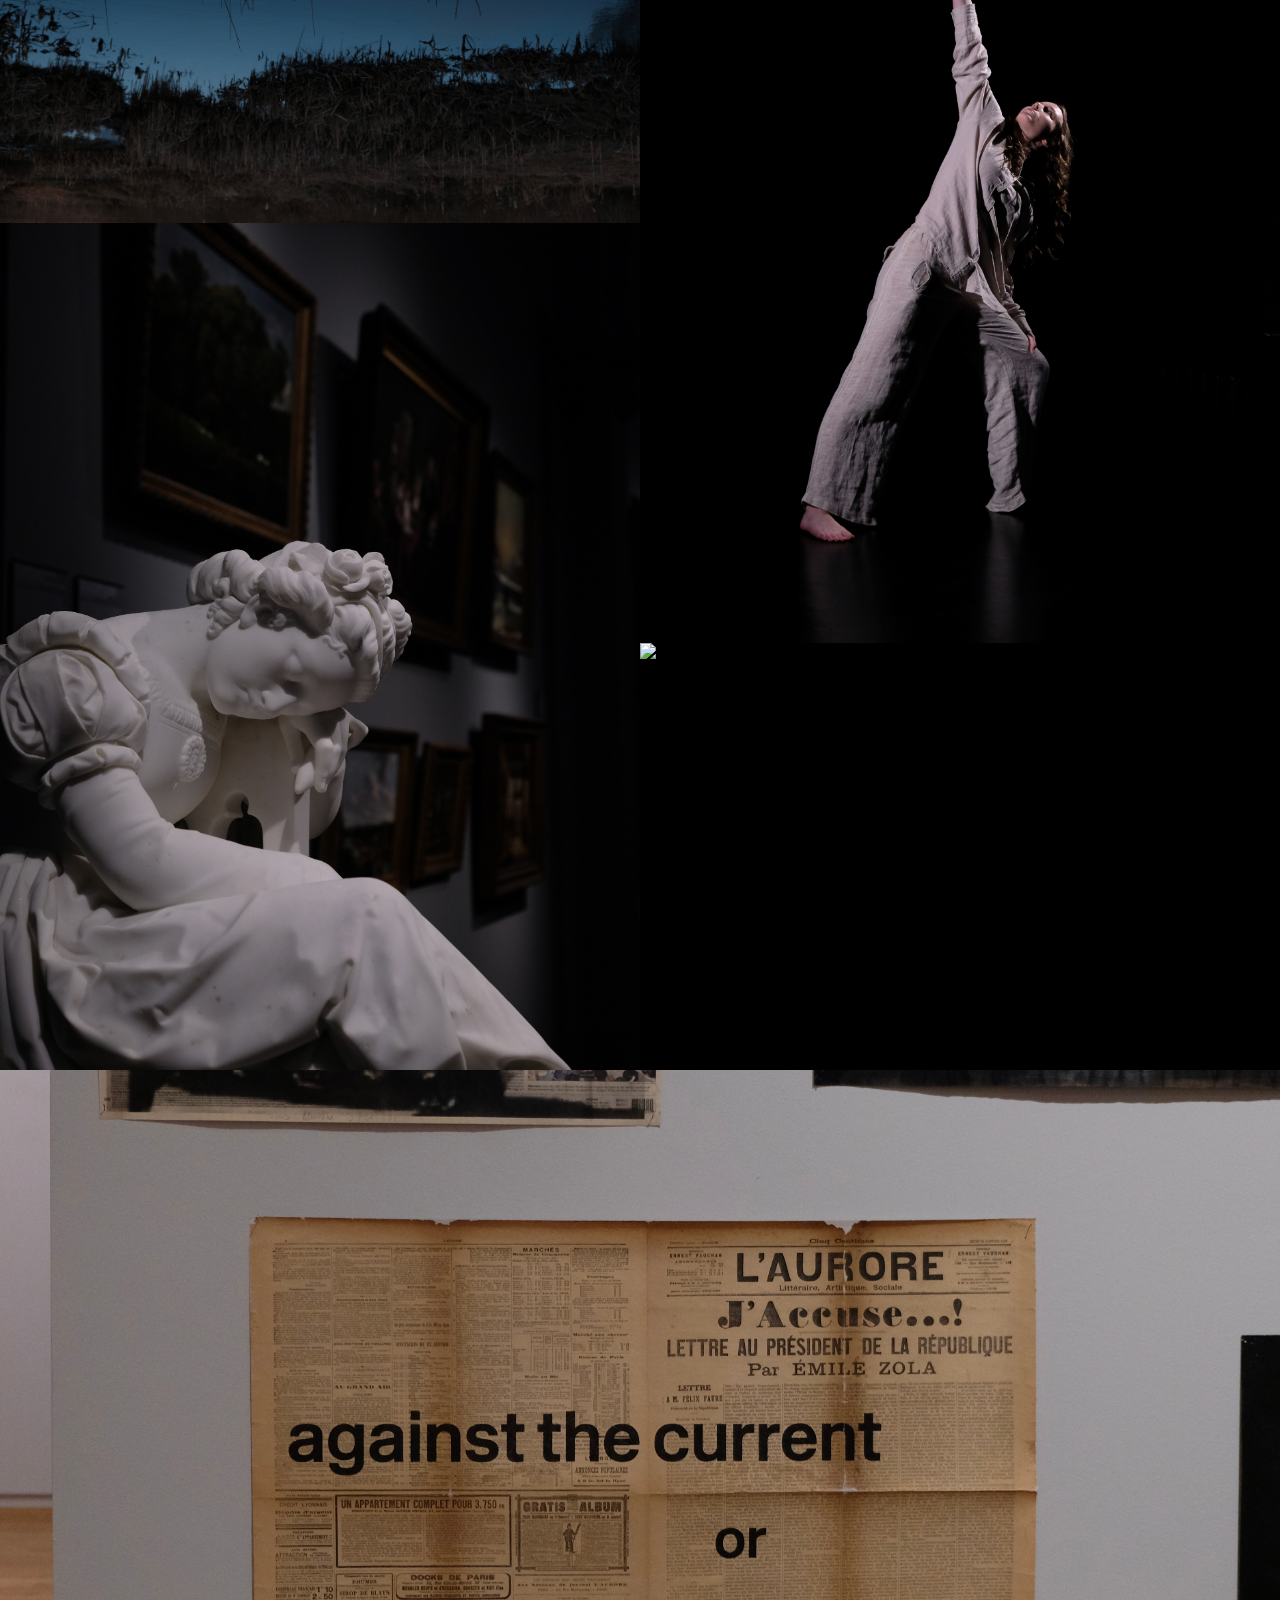
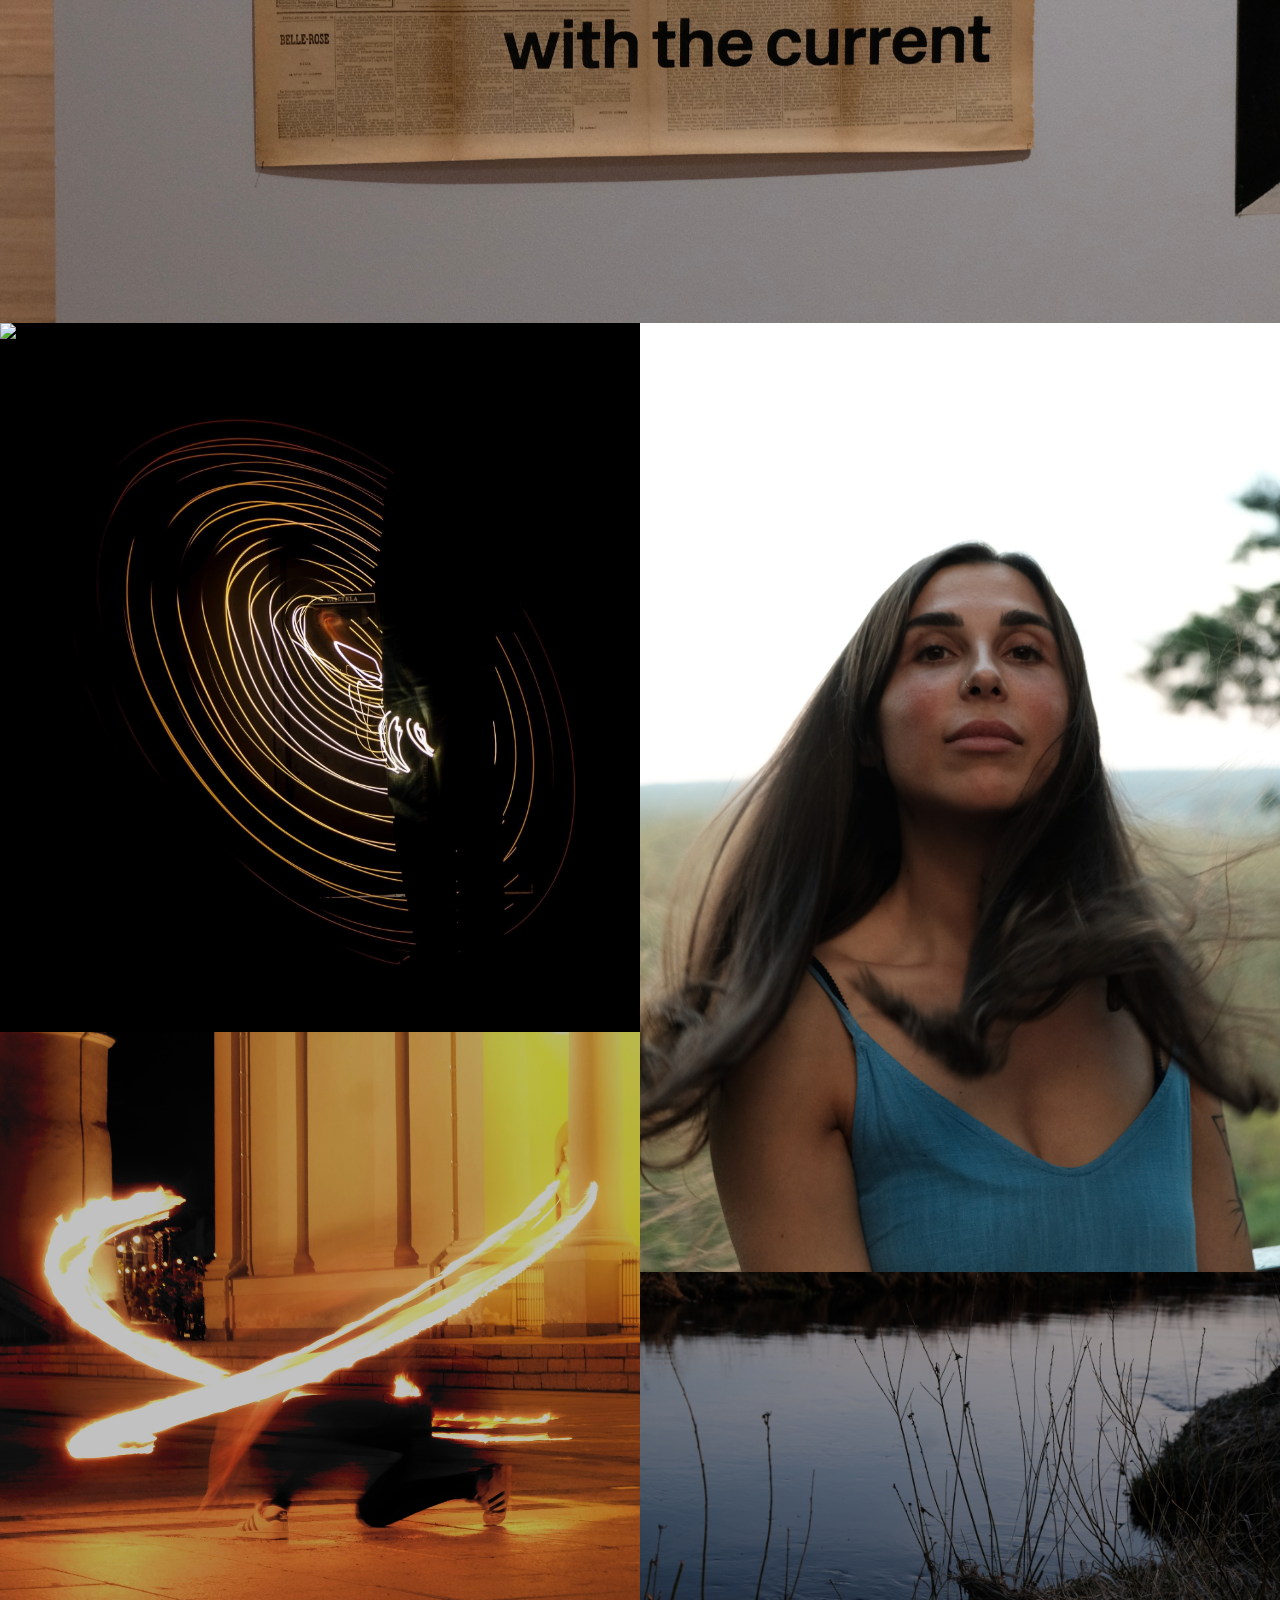
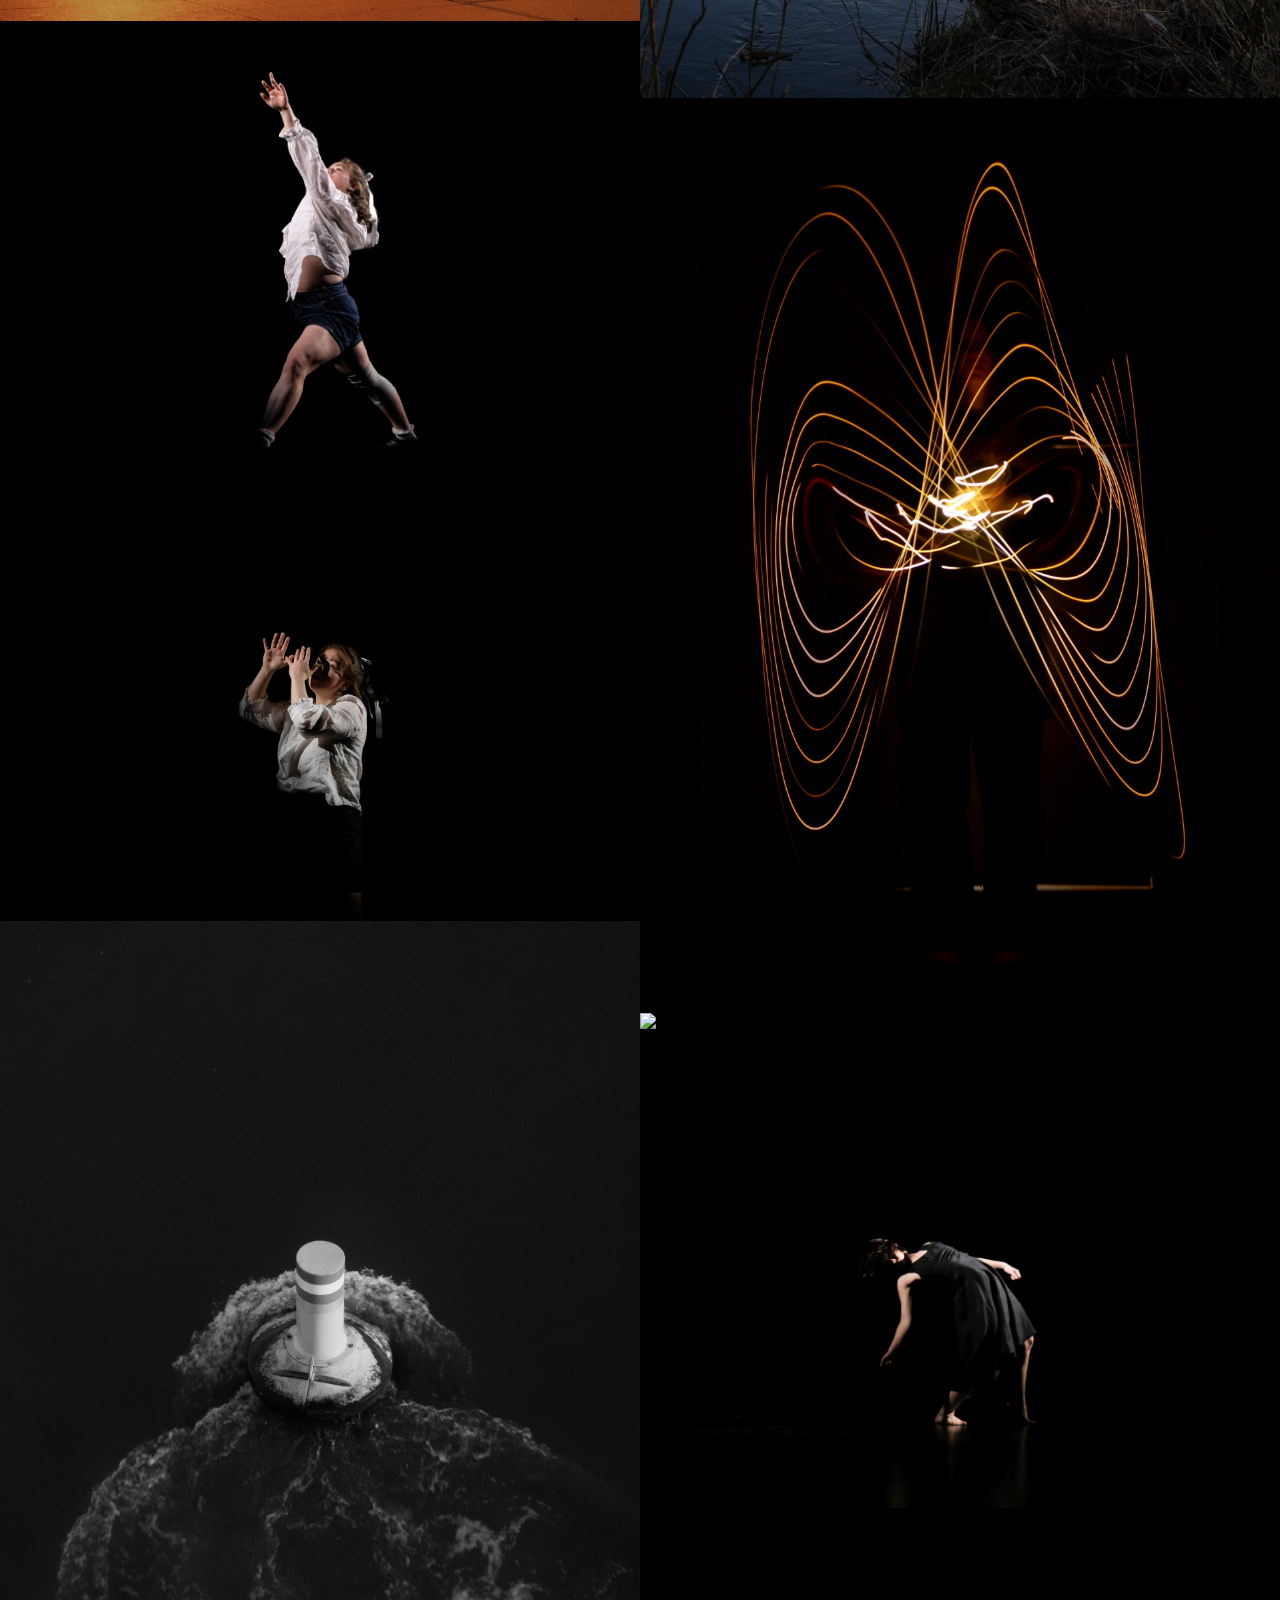
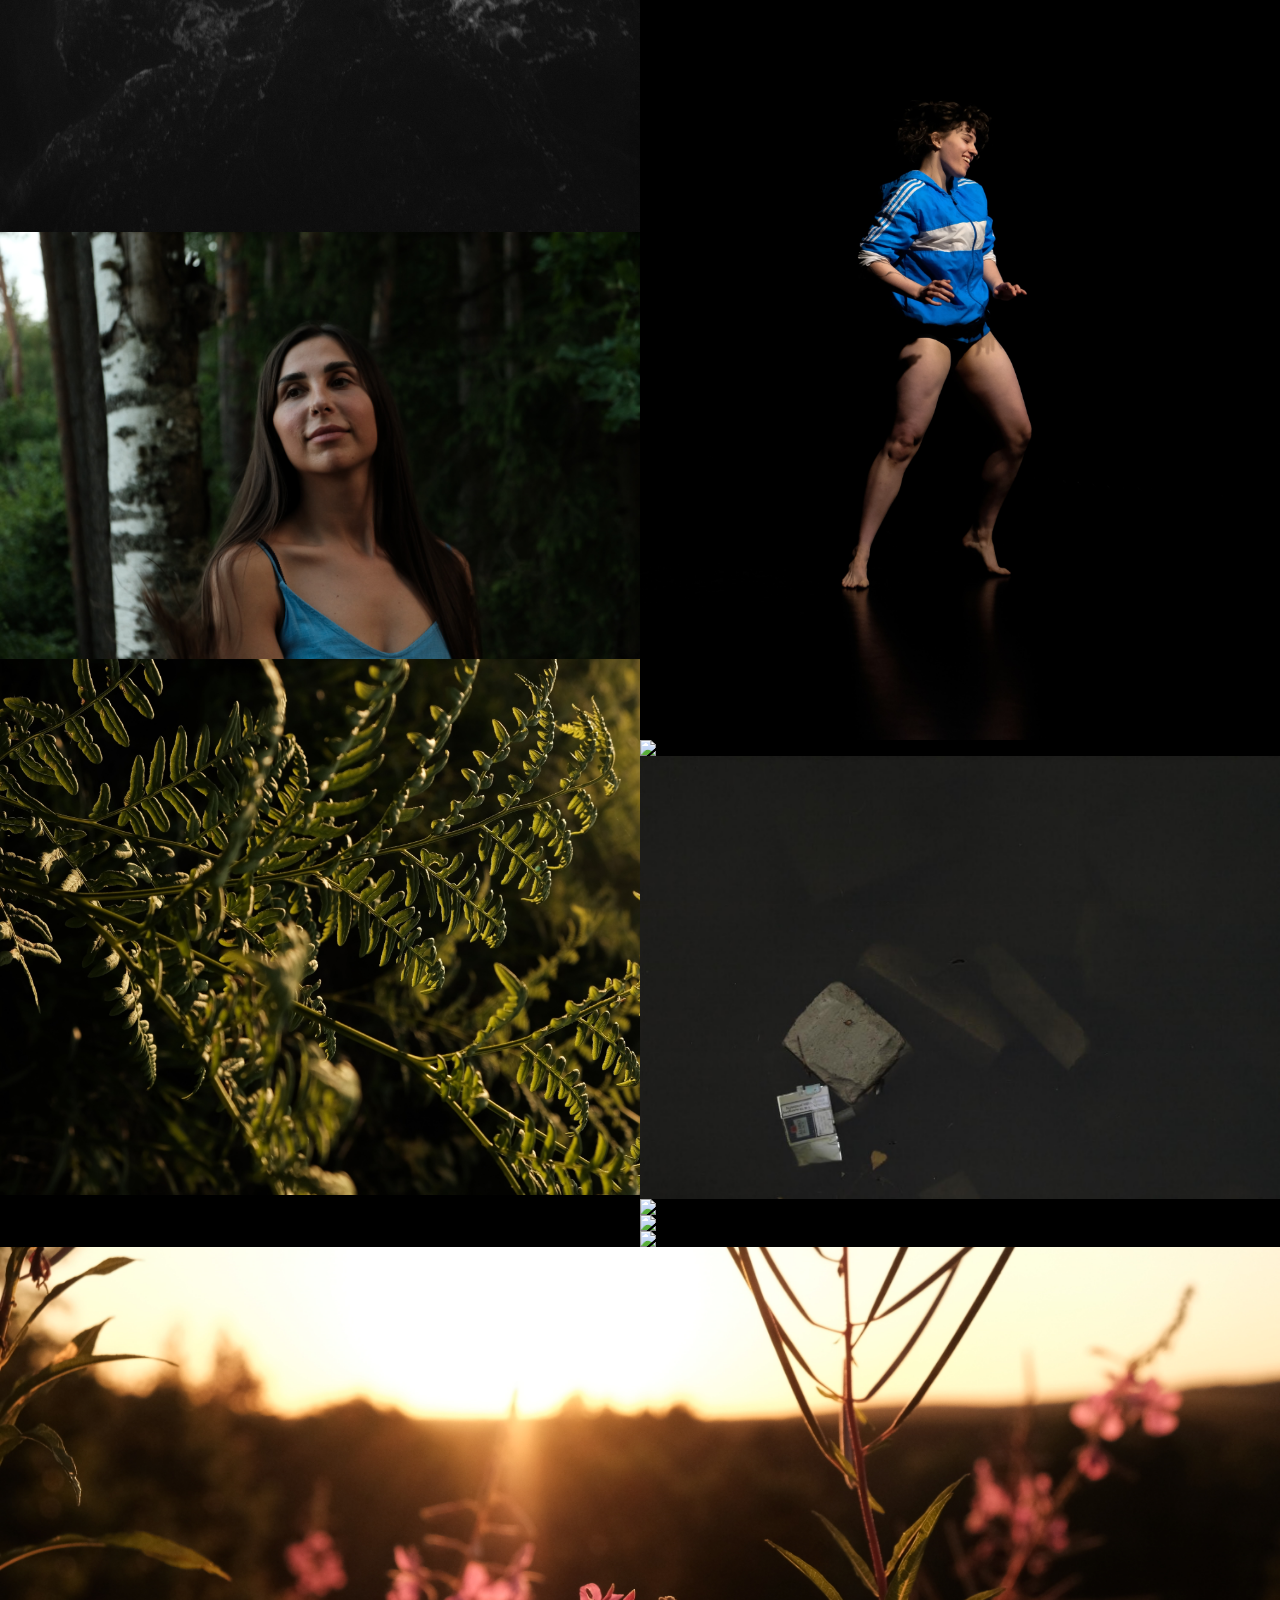
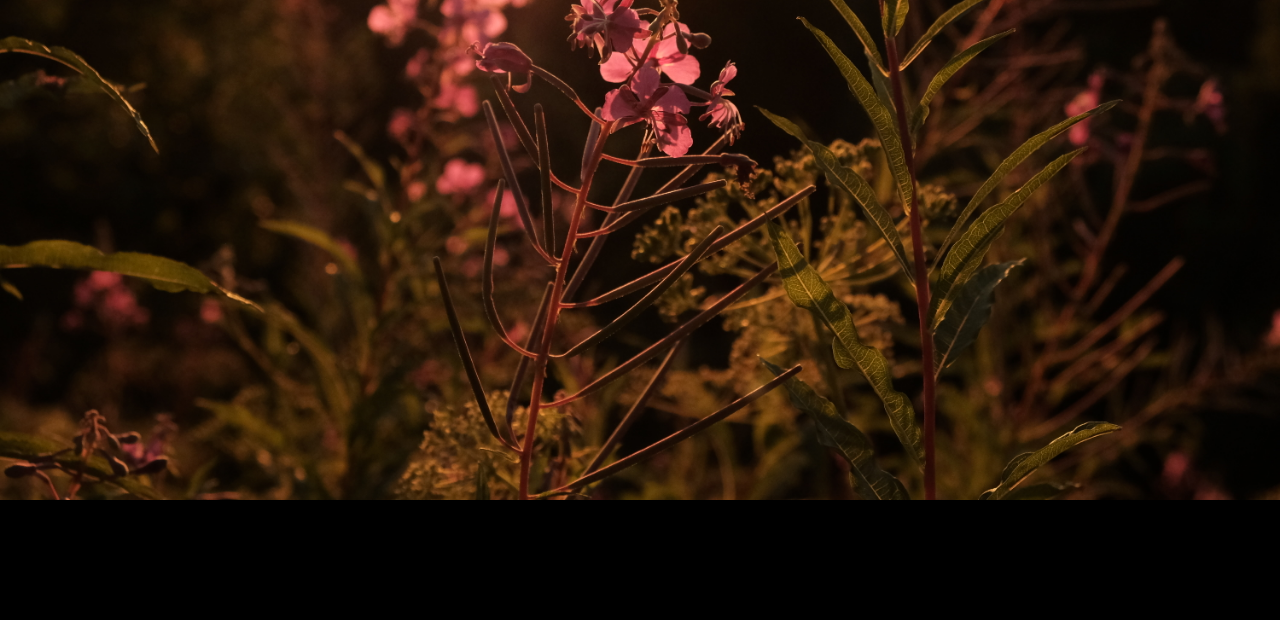
==== commit 909b2dc2: "Update index.html" ====
--- a/index.html
+++ b/index.html
@@ -3,85 +3,13 @@
 <head>
     <meta charset="UTF-8">
     <meta name="viewport" content="width=device-width, initial-scale=1.0">
-    <title>My Art Portfolio</title>
+    <title>Portfolio</title>
     
     <link rel="preconnect" href="https://fonts.googleapis.com">
     <link rel="preconnect" href="https://fonts.gstatic.com" crossorigin>
     <link href="https://fonts.googleapis.com/css2?family=Oswald:wght@200..700&display=swap" rel="stylesheet">
-
-    <style>
-        body {
-            font-family: "Oswald", sans-serif;
-            background-color: black;
-            color: white;
-            margin: 0;
-            padding: 0;
-        }
-
-        .container {
-            max-width: 1500px;
-            margin: 0 auto;
-        }
-
-        /* FIXED: Evenly spaced buttons */
-        .main-header {
-            display: flex;
-            justify-content: space-between;
-            align-items: center;
-            padding: 30px 20px;
-        }
-
-        .nav-btn {
-            color: rgb(147, 0, 0);
-            text-decoration: none;
-            padding: 10px 20px;
-            font-size: 24px;
-            transition: 0.3s;
-            text-transform: uppercase;
-        }
-
-        /* FIXED: Active and Hover states */
-        .nav-btn:hover, .nav-btn.active {
-            background: red;
-            color: black;
-        }
-
-        .gallery {
-            column-count: 2;
-            column-gap: 0;
-            line-height: 0; /* FIXED: Removes ghost spacing */
-        }
-
-        .gallery img, .hero-img {
-            width: 100%;
-            display: block;
-            margin: 0;
-            padding: 0;
-        }
-
-        .gallery img:hover {
-            opacity: 0.7;
-        }
-
-        .footer-text {
-            font-size: 64px;
-            font-weight: bold;
-            text-align: center;
-            padding: 60px 0;
-            text-transform: uppercase;
-        }
-
-        @media (max-width: 800px) {
-            .gallery {
-                column-count: 1;
-            }
-            .main-header {
-                flex-wrap: wrap;
-                justify-content: center;
-                gap: 10px;
-            }
-        }
-    </style>
+    
+    <link rel="stylesheet" href="style.css"> 
 </head>
 <body>
 
@@ -130,7 +58,7 @@
 
     <img src="images/im321.jpg" class="hero-img">
 
-    <div class="footer-text">Tavo mama</div>
+    <div class="footer-text"></div>
 </div>
 
 </body>
--- a/style.css
+++ b/style.css
@@ -0,0 +1,73 @@
+/* style.css */
+
+body {
+    font-family: "Oswald", sans-serif;
+    background-color: black;
+    color: white;
+    margin: 0;
+    padding: 0;
+}
+
+.container {
+    max-width: 1500px;
+    margin: 0 auto;
+}
+
+.main-header {
+    display: flex;
+    justify-content: space-between;
+    align-items: center;
+    padding: 30px 20px;
+    background-color: black;
+}
+
+.nav-btn {
+    color: rgb(147, 0, 0);
+    text-decoration: none;
+    padding: 10px 20px;
+    font-size: 24px;
+    transition: 0.3s;
+    text-transform: uppercase;
+}
+
+/* THE FIXED STYLE: Hover and Active are now identical (Red background) */
+.nav-btn:hover, 
+.nav-btn.active {
+    background: red !important;
+    color: black !important;
+    border-bottom: none; /* Removes the underline from the previous version */
+}
+
+.gallery {
+    column-count: 2;
+    column-gap: 0;
+    line-height: 0;
+}
+
+.gallery img, .hero-img {
+    width: 100%;
+    display: block;
+    margin: 0;
+    padding: 0;
+}
+
+.gallery img:hover {
+    opacity: 0.7;
+}
+
+.footer-text {
+    font-size: 64px;
+    font-weight: bold;
+    text-align: center;
+    padding: 60px 0;
+    text-transform: uppercase;
+}
+
+@media (max-width: 800px) {
+    .gallery { column-count: 1; }
+    .main-header {
+        flex-wrap: wrap;
+        justify-content: center;
+        gap: 10px;
+    }
+}
